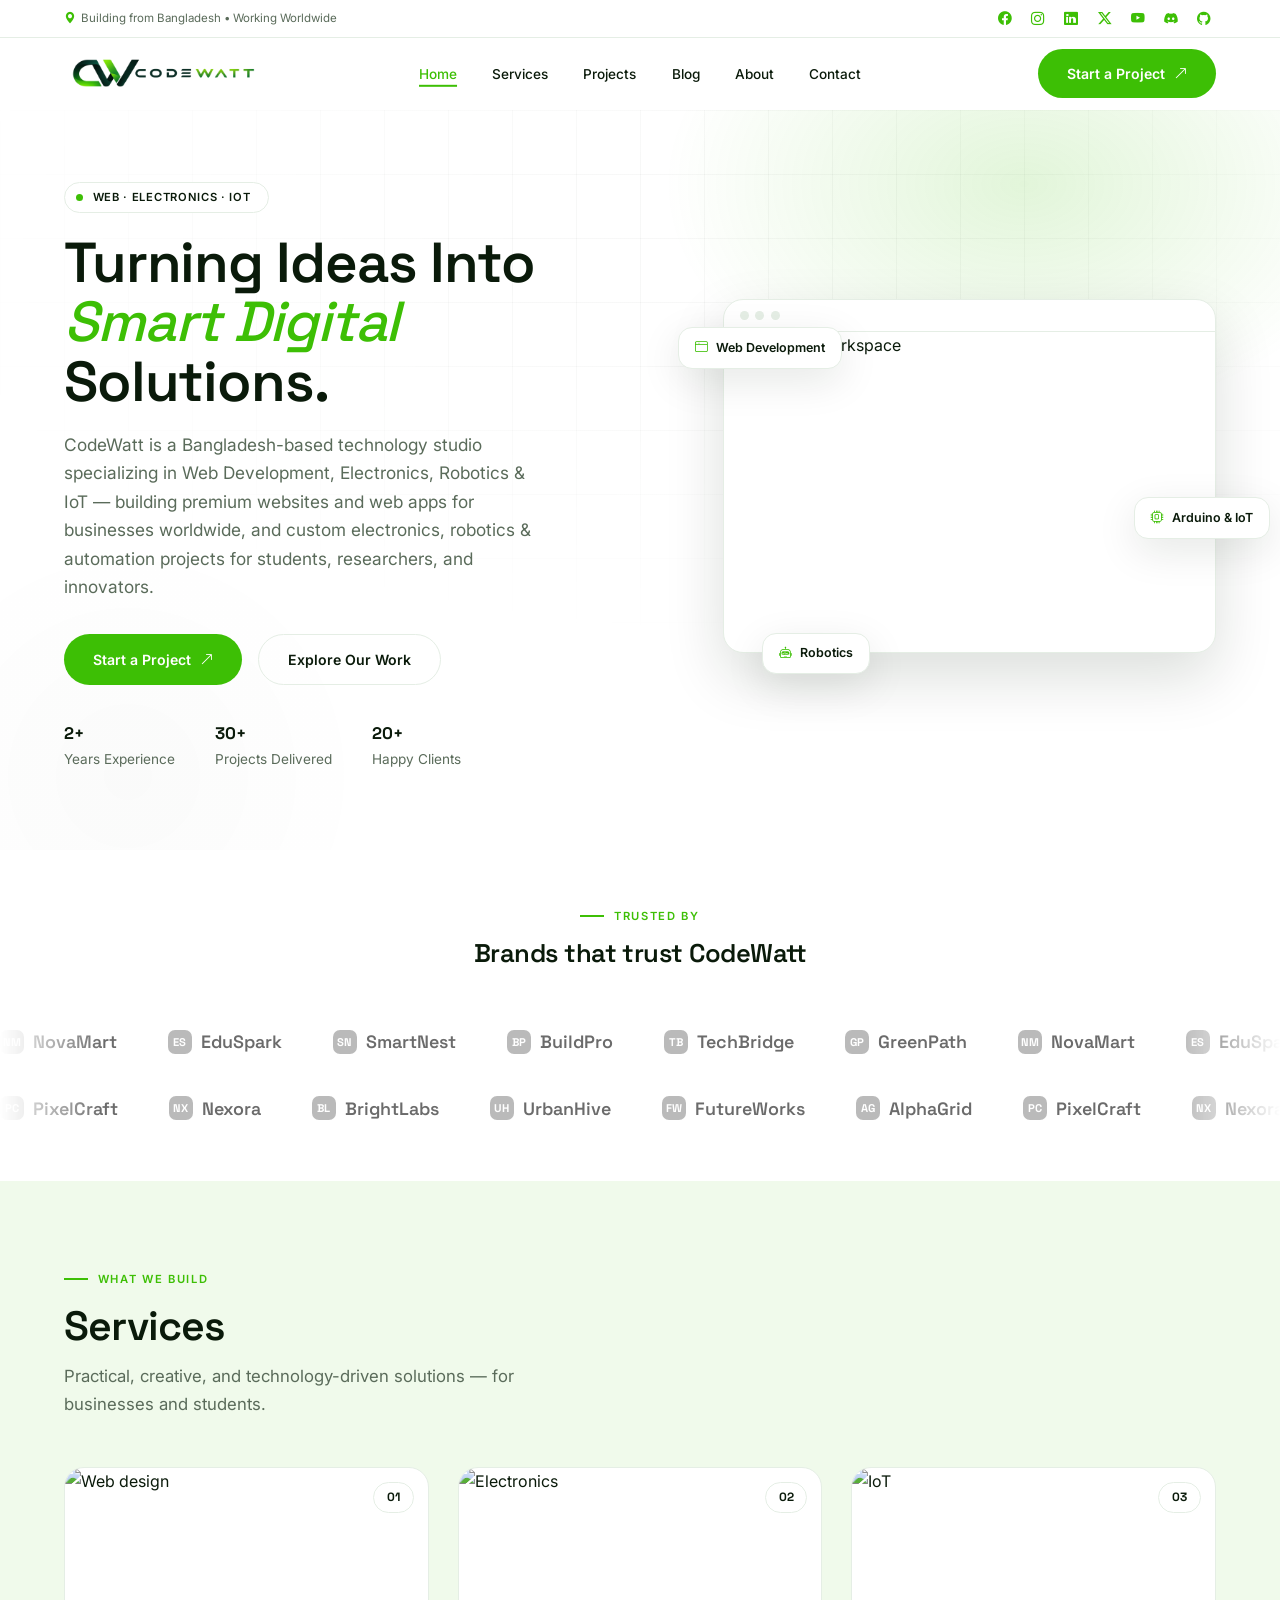
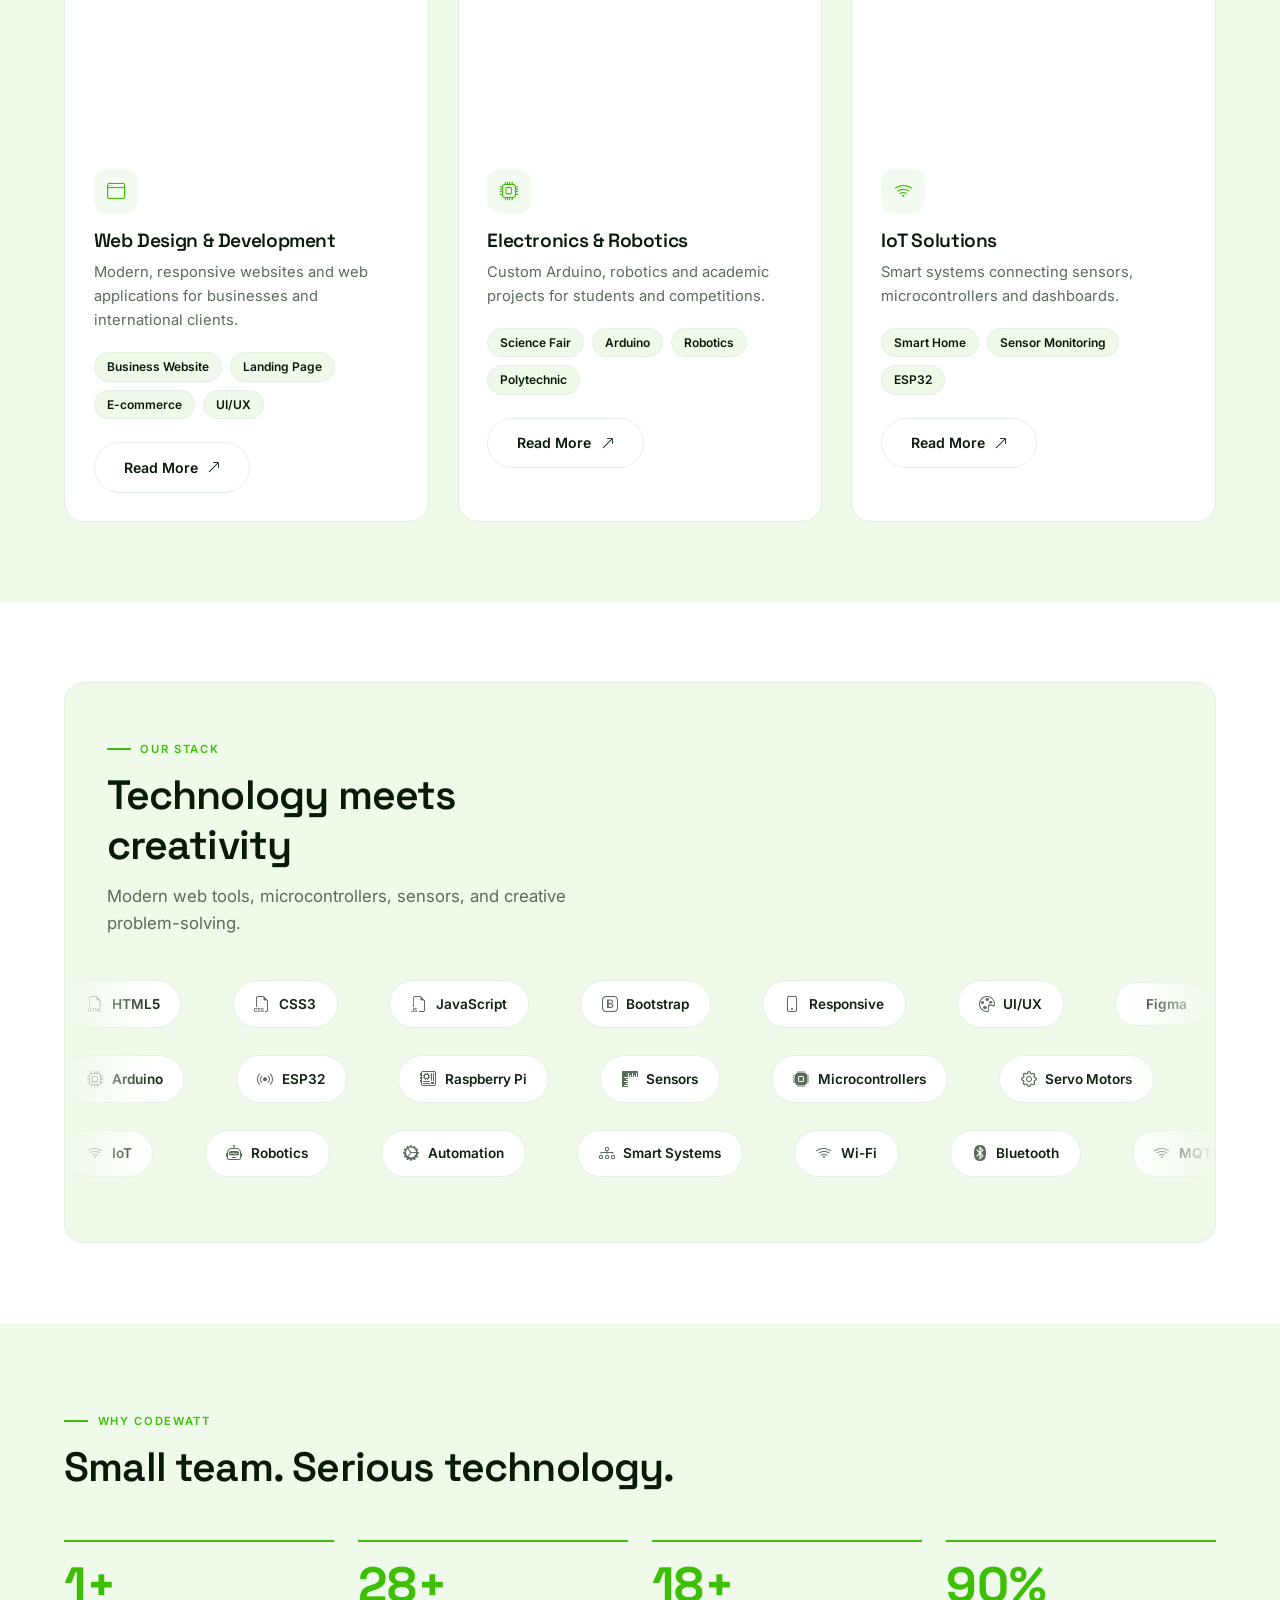
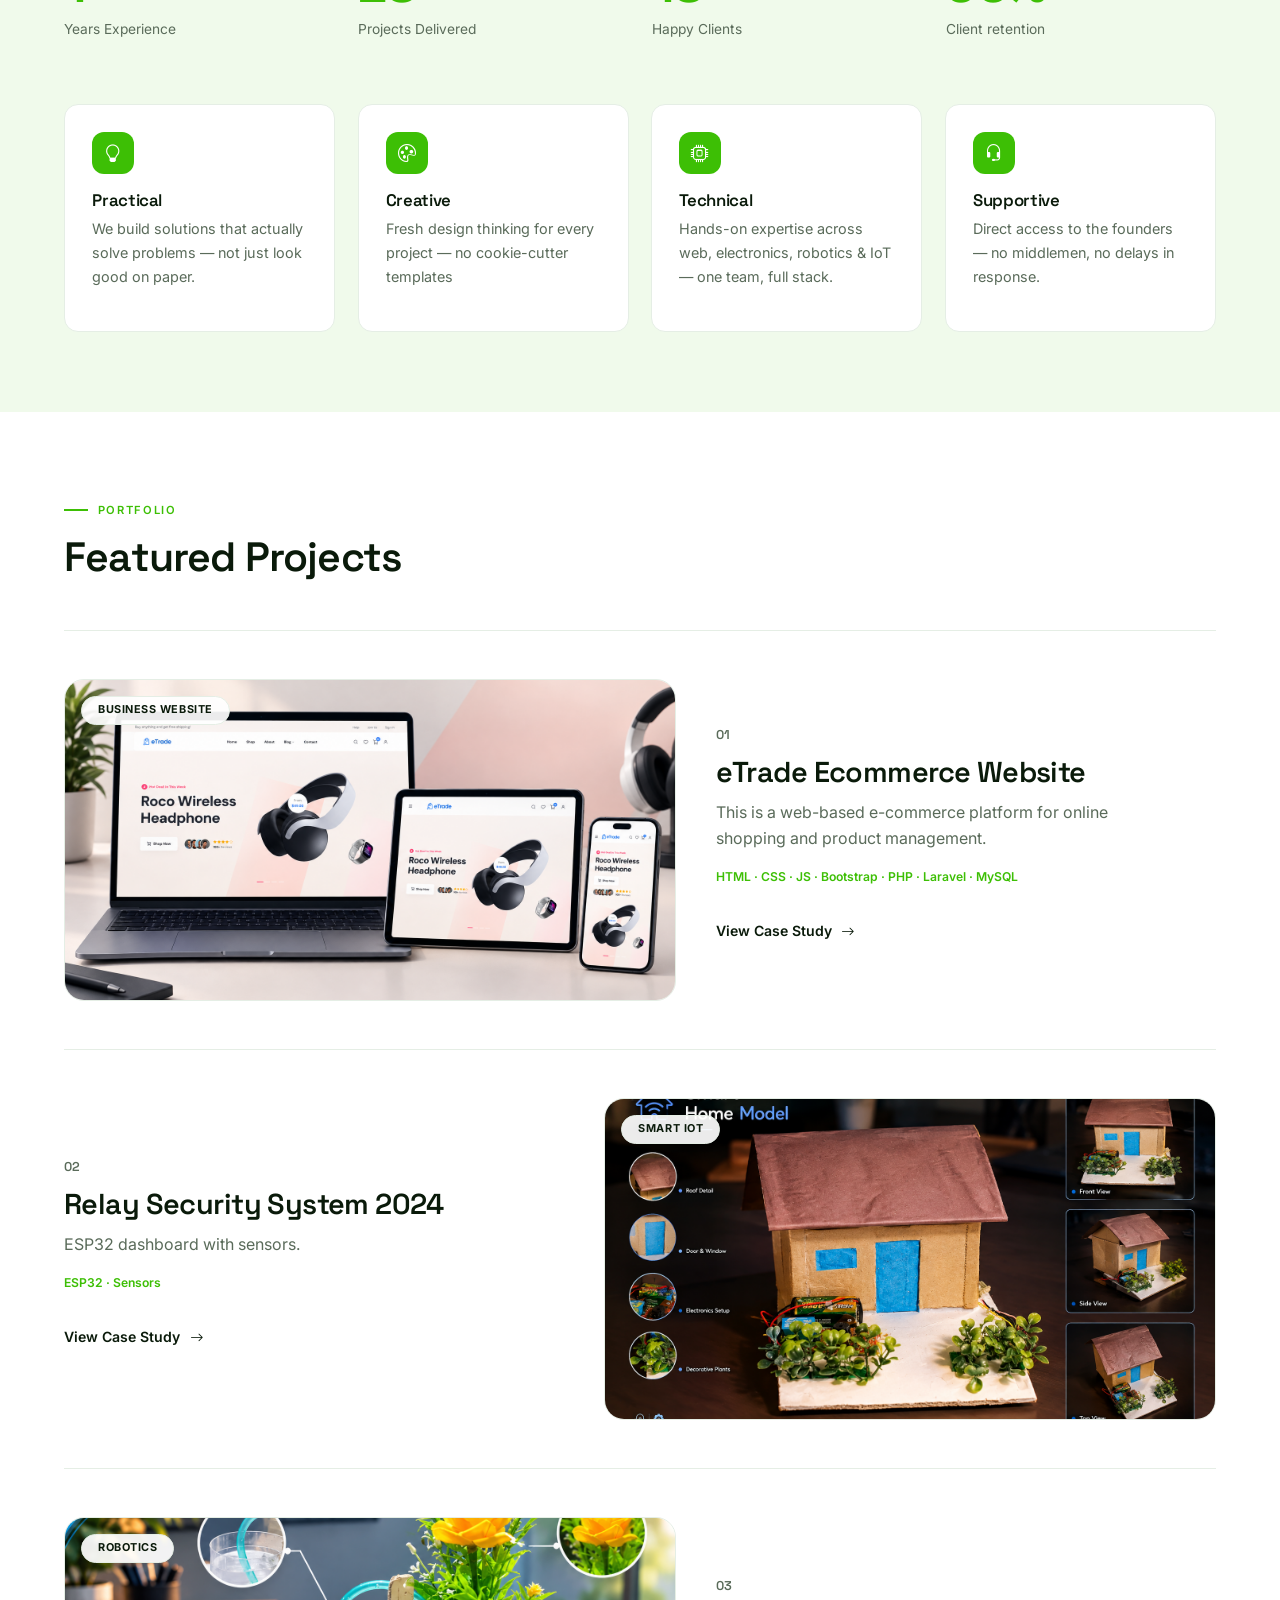
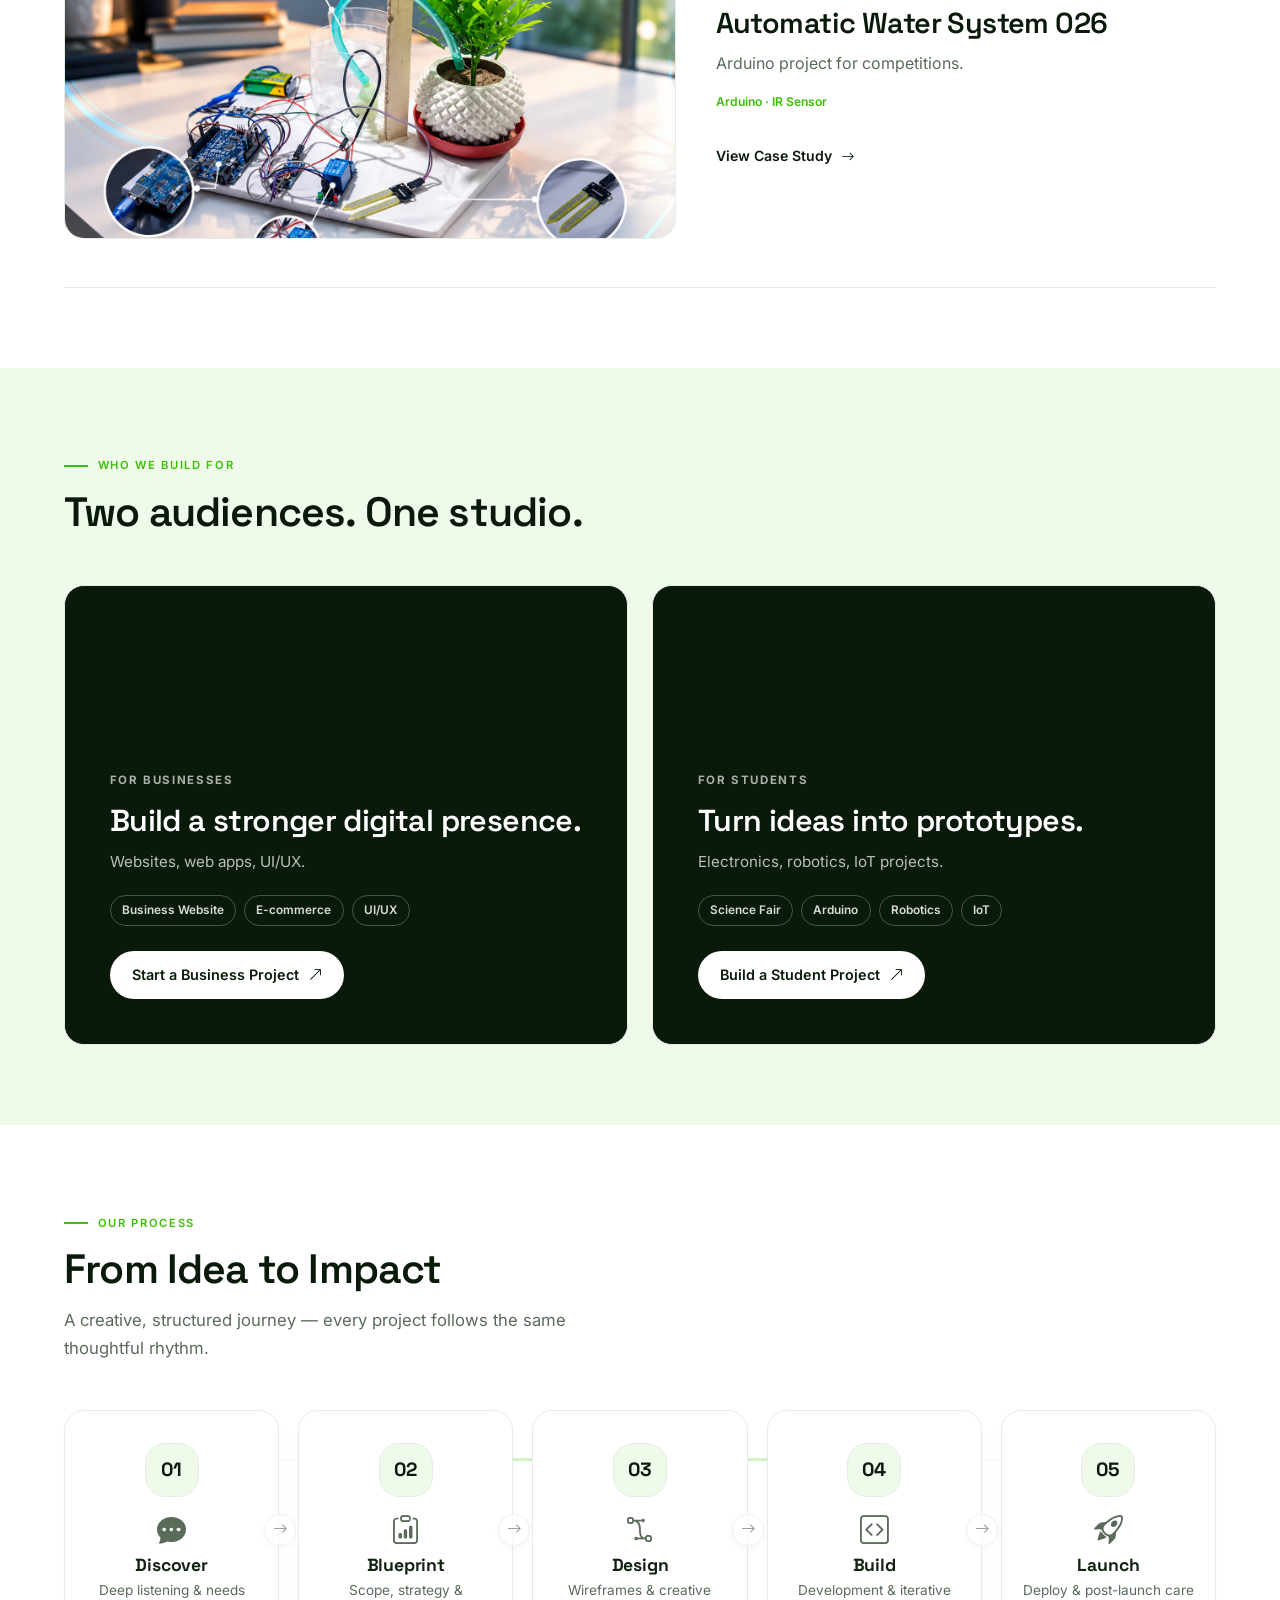
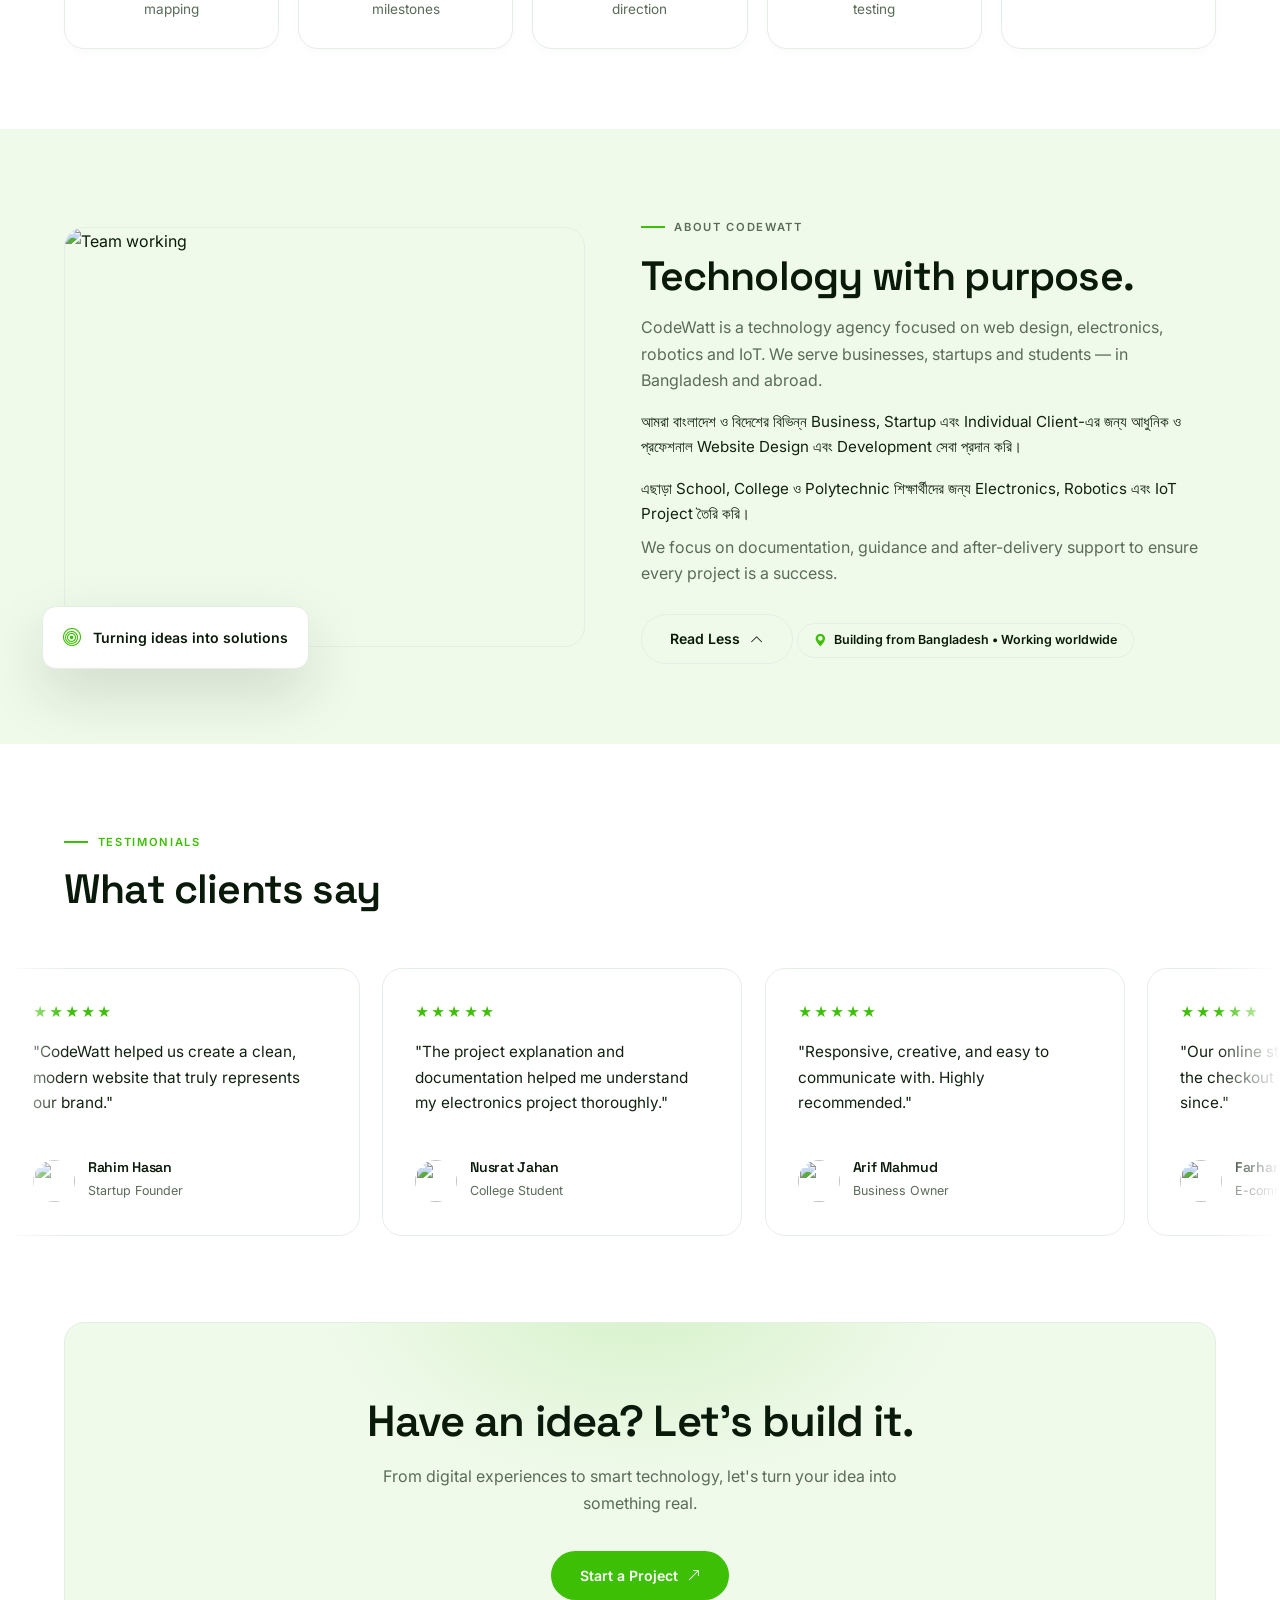
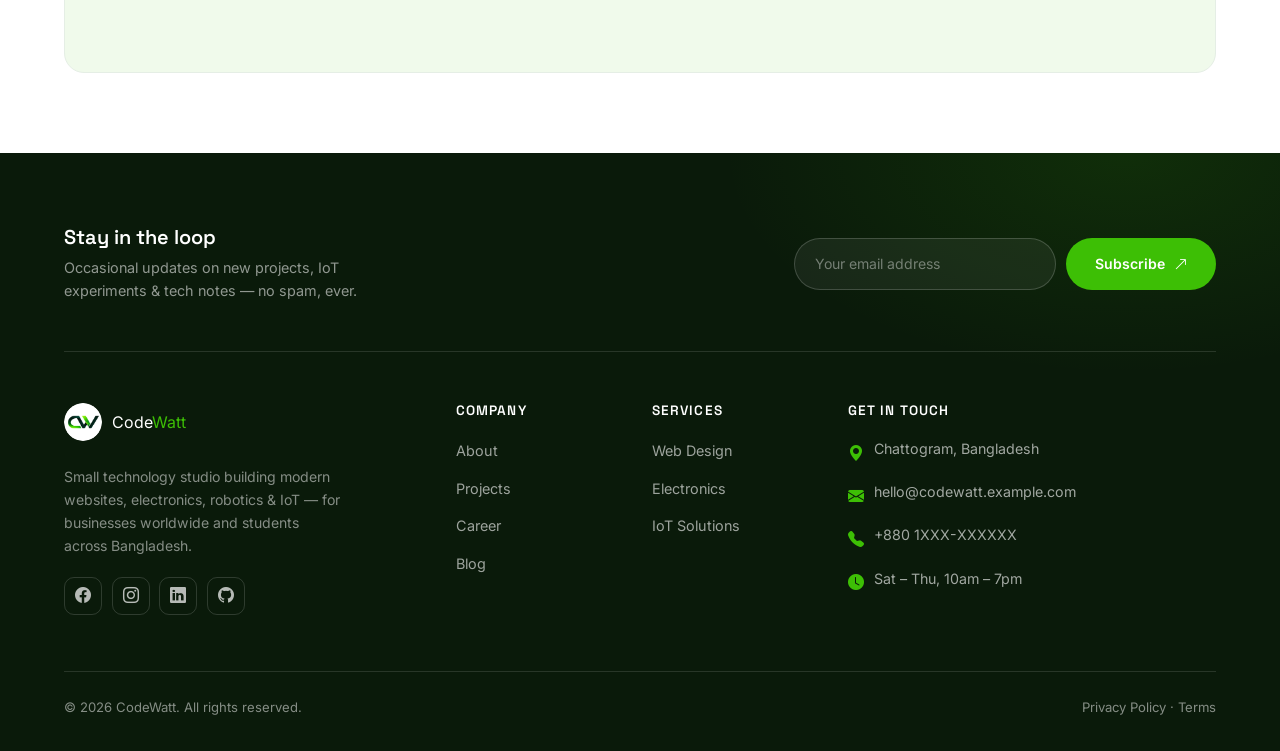
==== index.html @ 245fcefd "more updated" ====
<!DOCTYPE html>
<html lang="en">
<head>
  <meta charset="UTF-8" />
  <meta name="viewport" content="width=device-width, initial-scale=1.0" />
  <title>CodeWatt — Web Design, Electronics & IoT Solutions</title>
  <link rel="icon" href="./assets/img/icon.png" type="image/png">
  <meta name="description" content="CodeWatt delivers premium websites, custom software, IoT, robotics & automation solutions for businesses, startups and students in Bangladesh. Get started today!" />
  <meta name="theme-color" content="#0A1A0A" />
  <link rel="canonical" href="https://codewatt.tech/" />

  <!-- Open Graph -->
  <meta property="og:type" content="website" />
  <meta property="og:title" content="CodeWatt — Web Design & Development, Electronics & IoT Solutions" />
  <meta property="og:description" content="CodeWatt delivers premium websites, custom software, IoT, robotics & automation solutions for businesses, startups and students in Bangladesh. Get started today!" />
  <meta property="og:image" content="./assets/img/shear-logo.png" />

  <!-- Fonts -->
  <link rel="preconnect" href="https://fonts.googleapis.com" />
  <link rel="preconnect" href="https://fonts.gstatic.com" crossorigin />
  <link href="https://fonts.googleapis.com/css2?family=Space+Grotesk:wght@500;600;700&family=Inter:opsz,wght@14..32,400;14..32,500;14..32,600;14..32,700;14..32,800&family=JetBrains+Mono:wght@400;500&display=swap" rel="stylesheet" />

  <!-- Bootstrap grid utilities + Icons -->
  <link href="./assets/css/bootstrap.min.css" rel="stylesheet" />
  <link rel="stylesheet" href="https://cdn.jsdelivr.net/npm/bootstrap-icons@1.11.3/font/bootstrap-icons.min.css" />

  <link rel="stylesheet" href="./assets/css/style.css" />
</head>
<body>

  <!-- ============================================================
       TOPBAR
       ============================================================ -->
  <div class="topbar">
    <div class="topbar-inner">
      <span><i class="bi bi-geo-alt-fill"></i>Building from Bangladesh • Working Worldwide</span>
      <div class="topbar-social">
        <a href="https://www.facebook.com/codewattofficial/" aria-label="Facebook"><i class="bi bi-facebook"></i></a>
        <a href="https://www.instagram.com/codewattofficial/" aria-label="Instagram"><i class="bi bi-instagram"></i></a>
        <a href="#" aria-label="LinkedIn"><i class="bi bi-linkedin"></i></a>
        <a href="https://x.com/codewatofficial" aria-label="X"><i class="bi bi-twitter-x"></i></a>
        <a href="https://www.youtube.com/@codewattofficial" aria-label="YouTube"><i class="bi bi-youtube"></i></a>
        <a href="https://discord.com/channels/1543255876477915136/1543255877581279279" aria-label="Discord"><i class="bi bi-discord"></i></a>
        <a href="https://github.com/codewattofficial" aria-label="GitHub"><i class="bi bi-github"></i></a>
      </div>
    </div>
  </div>

  <!-- ============================================================
       NAVIGATION
       ============================================================ -->
  <nav class="cw-nav" id="navbar">
    <div class="cw-nav-inner">
      <a href="index.html" class="logo"><img src="./assets/img/header-logo.png" alt="CodeWatt" class="logo-img"></a>
      <ul class="nav-links">
        <li><a href="index.html" class="active">Home</a></li>
        <li><a href="services.html">Services</a></li>
        <li><a href="projects.html">Projects</a></li>
        <li><a href="blog.html">Blog</a></li>
        <li><a href="about.html">About</a></li>
        <li><a href="contact.html">Contact</a></li>
      </ul>
      <div class="nav-right">
        <a href="contact.html" class="btn-cw btn-primary-cw d-none d-md-inline-flex">Start a Project <i class="bi bi-arrow-up-right"></i></a>
        <button class="burger" id="burgerBtn" aria-label="Open menu" aria-expanded="false"><span></span><span></span><span></span></button>
      </div>
    </div>
    <div class="mobile-panel" id="mobilePanel">
      <ul>
        <li><a href="index.html">Home</a></li>
        <li><a href="services.html">Services</a></li>
        <li><a href="projects.html">Projects</a></li>
        <li><a href="blog.html">Blog</a></li>
        <li><a href="about.html">About</a></li>
        <li><a href="contact.html">Contact</a></li>
        <li><a href="contact.html" class="btn-cw btn-primary-cw" style="width:100%;justify-content:center;">Start a Project</a></li>
      </ul>
    </div>
  </nav>

  <!-- ============================================================
       MAIN CONTENT
       ============================================================ -->
  <main>

    <!-- ========== HERO ========== -->
    <section class="hero" id="hero">
      <div class="hero-grid-bg" aria-hidden="true"></div>
      <div class="container-cw">
        <div class="hero-grid">
          <div>
            <span class="hero-badge"><span class="dot"></span> Web · Electronics · IoT</span>
            <h1 class="hero-title">Turning Ideas Into<br><span class="accent-italic">Smart Digital</span> Solutions.</h1>
            <p class="hero-desc">CodeWatt is a Bangladesh-based technology studio specializing in Web Development, Electronics, Robotics & IoT — building premium websites and web apps for businesses worldwide, and custom electronics, robotics & automation projects for students, researchers, and innovators.</p>
            <div class="hero-actions">
              <a href="contact.html" class="btn-cw btn-primary-cw">Start a Project <i class="bi bi-arrow-up-right"></i></a>
              <a href="#projects" class="btn-cw btn-outline-cw">Explore Our Work</a>
            </div>
            <div class="hero-trust">
              <div><strong>2+</strong>Years Experience</div>
              <div><strong>30+</strong>Projects Delivered</div>
              <div><strong>20+</strong>Happy Clients</div>
            </div>
          </div>
          <div class="hero-visual">
            <div class="hero-frame">
              <div class="hero-frame-bar"><span></span><span></span><span></span></div>
              <img src="https://images.unsplash.com/photo-1517134191118-9d595e4c8c2b?auto=format&fit=crop&w=1200&q=80" alt="CodeWatt workspace" loading="lazy" />
            </div>
            <div class="float-chip chip-1"><i class="bi bi-window"></i> Web Development</div>
            <div class="float-chip chip-2"><i class="bi bi-cpu"></i> Arduino & IoT</div>
            <div class="float-chip chip-3"><i class="bi bi-robot"></i> Robotics</div>
          </div>
        </div>
      </div>
    </section>

    <!-- ========== TRUSTED BY ========== -->
    <section class="section-tight" aria-label="Trusted by">
      <div class="container-cw">
        <div class="marquee-head text-center mb-5">
          <p class="eyebrow justify-content-center">Trusted by</p>
          <h2 class="section-heading" style="font-size:1.6rem;">Brands that trust CodeWatt</h2>
          <!-- <p class="section-sub mx-auto" style="margin:0 auto;">Demo brand marks — movement of the train, professional.</p> -->
        </div>
      </div>
      <div class="marquee-wrap">
        <div class="marquee-track">
          <span class="brand-logo"><span class="mark">NM</span><span class="name">NovaMart</span></span>
          <span class="brand-logo"><span class="mark">ES</span><span class="name">EduSpark</span></span>
          <span class="brand-logo"><span class="mark">SN</span><span class="name">SmartNest</span></span>
          <span class="brand-logo"><span class="mark">BP</span><span class="name">BuildPro</span></span>
          <span class="brand-logo"><span class="mark">TB</span><span class="name">TechBridge</span></span>
          <span class="brand-logo"><span class="mark">GP</span><span class="name">GreenPath</span></span>
          <span class="brand-logo" aria-hidden="true"><span class="mark">NM</span><span class="name">NovaMart</span></span>
          <span class="brand-logo" aria-hidden="true"><span class="mark">ES</span><span class="name">EduSpark</span></span>
          <span class="brand-logo" aria-hidden="true"><span class="mark">SN</span><span class="name">SmartNest</span></span>
          <span class="brand-logo" aria-hidden="true"><span class="mark">BP</span><span class="name">BuildPro</span></span>
          <span class="brand-logo" aria-hidden="true"><span class="mark">TB</span><span class="name">TechBridge</span></span>
          <span class="brand-logo" aria-hidden="true"><span class="mark">GP</span><span class="name">GreenPath</span></span>
        </div>
      </div>
      <div class="marquee-wrap mt-3">
        <div class="marquee-track reverse">
          <span class="brand-logo"><span class="mark">PC</span><span class="name">PixelCraft</span></span>
          <span class="brand-logo"><span class="mark">NX</span><span class="name">Nexora</span></span>
          <span class="brand-logo"><span class="mark">BL</span><span class="name">BrightLabs</span></span>
          <span class="brand-logo"><span class="mark">UH</span><span class="name">UrbanHive</span></span>
          <span class="brand-logo"><span class="mark">FW</span><span class="name">FutureWorks</span></span>
          <span class="brand-logo"><span class="mark">AG</span><span class="name">AlphaGrid</span></span>
          <span class="brand-logo" aria-hidden="true"><span class="mark">PC</span><span class="name">PixelCraft</span></span>
          <span class="brand-logo" aria-hidden="true"><span class="mark">NX</span><span class="name">Nexora</span></span>
          <span class="brand-logo" aria-hidden="true"><span class="mark">BL</span><span class="name">BrightLabs</span></span>
          <span class="brand-logo" aria-hidden="true"><span class="mark">UH</span><span class="name">UrbanHive</span></span>
          <span class="brand-logo" aria-hidden="true"><span class="mark">FW</span><span class="name">FutureWorks</span></span>
          <span class="brand-logo" aria-hidden="true"><span class="mark">AG</span><span class="name">AlphaGrid</span></span>
        </div>
      </div>
      <!-- <p class="demo-note text-center text-muted small mt-4">Demo brand marks for illustration — not actual clients.</p> -->
    </section>

    <!-- ========== SERVICES ========== -->
    <section class="section section-alt" id="services">
      <div class="container-cw">
        <div class="section-head reveal">
          <p class="eyebrow">What we build</p>
          <h2 class="section-heading">Services</h2>
          <p class="section-sub">Practical, creative, and technology-driven solutions — for businesses and students.</p>
        </div>
        <div class="services-grid">
          <div class="service-card reveal">
            <div class="service-card-image">
              <img src="https://images.unsplash.com/photo-1467232004584-a241de8bcf5d?auto=format&fit=crop&w=800&q=80" alt="Web design">
              <span class="service-card-num">01</span>
            </div>
            <div class="service-card-body">
              <div class="service-icon"><i class="bi bi-window"></i></div>
              <h3>Web Design & Development</h3>
              <p>Modern, responsive websites and web applications for businesses and international clients.</p>
              <div class="service-caps"><span>Business Website</span><span>Landing Page</span><span>E-commerce</span><span>UI/UX</span></div>
              <a href="services.html#web-services-details" class="btn-cw btn-outline-cw service-readmore">Read More <i class="bi bi-arrow-up-right"></i></a>
            </div>
          </div>
          <div class="service-card reveal reveal-delay-1">
            <div class="service-card-image">
              <img src="https://images.unsplash.com/photo-1553406830-ef2513450d76?auto=format&fit=crop&w=800&q=80" alt="Electronics">
              <span class="service-card-num">02</span>
            </div>
            <div class="service-card-body">
              <div class="service-icon"><i class="bi bi-cpu"></i></div>
              <h3>Electronics & Robotics</h3>
              <p>Custom Arduino, robotics and academic projects for students and competitions.</p>
              <div class="service-caps"><span>Science Fair</span><span>Arduino</span><span>Robotics</span><span>Polytechnic</span></div>
              <a href="services.html#elec-services-details" class="btn-cw btn-outline-cw service-readmore">Read More <i class="bi bi-arrow-up-right"></i></a>
            </div>
          </div>
          <div class="service-card reveal reveal-delay-2">
            <div class="service-card-image">
              <img src="https://images.unsplash.com/photo-1558002038-1055907df827?auto=format&fit=crop&w=800&q=80" alt="IoT">
              <span class="service-card-num">03</span>
            </div>
            <div class="service-card-body">
              <div class="service-icon"><i class="bi bi-wifi"></i></div>
              <h3>IoT Solutions</h3>
              <p>Smart systems connecting sensors, microcontrollers and dashboards.</p>
              <div class="service-caps"><span>Smart Home</span><span>Sensor Monitoring</span><span>ESP32</span></div>
              <a href="services.html#iot-services-details" class="btn-cw btn-outline-cw service-readmore">Read More <i class="bi bi-arrow-up-right"></i></a>
            </div>
          </div>
        </div>
      </div>
    </section>

    <!-- ========== OUR STACK ========== -->
    <section class="section" id="stack">
      <div class="container-cw">
        <div class="stack-panel reveal">
          <div class="section-head">
            <p class="eyebrow">Our Stack</p>
            <h2 class="section-heading">Technology meets creativity</h2>
            <p class="section-sub">Modern web tools, microcontrollers, sensors, and creative problem-solving.</p>
          </div>
          <div class="marquee-wrap stack-row">
            <div class="marquee-track" style="animation-duration:55s;">
              <span class="tech-chip"><i class="bi bi-filetype-html"></i> HTML5</span>
              <span class="tech-chip"><i class="bi bi-filetype-css"></i> CSS3</span>
              <span class="tech-chip"><i class="bi bi-filetype-js"></i> JavaScript</span>
              <span class="tech-chip"><i class="bi bi-bootstrap"></i> Bootstrap</span>
              <span class="tech-chip"><i class="bi bi-phone"></i> Responsive</span>
              <span class="tech-chip"><i class="bi bi-palette"></i> UI/UX</span>
              <span class="tech-chip"><i class="bi bi-figma"></i> Figma</span>
              <span class="tech-chip"><i class="bi bi-filetype-php"></i> PHP</span>
              <span class="tech-chip"><i class="bi bi bi-code-slash"></i> C</span>
              <span class="tech-chip"><i class="bi bi-file-earmark-code"></i> C++</span>
              <span class="tech-chip"><i class="bi bi-filetype-php"></i> Laravel</span>
              <span class="tech-chip"><i class="bi bi-database"></i> MySQL</span>
              <span class="tech-chip"><i class="bi bi-code-square"></i> Git</span>
              <span class="tech-chip"><i class="bi bi-github"></i> GitHub</span>
              <span class="tech-chip"><i class="bi bi-code-slash"></i> VS Code</span>
              <span class="tech-chip"><i class="bi bi-wordpress"></i> WordPress</span>
              <span class="tech-chip"><i class="bi bi-layout-three-columns"></i> Elementor</span>
              <span class="tech-chip"><i class="bi bi-cart"></i> WooCommerce</span>
              <span class="tech-chip"><i class="bi bi-search"></i> SEO</span>
              <span class="tech-chip"><i class="bi bi-graph-up"></i> Analytics</span>
              <span class="tech-chip"><i class="bi bi-bar-chart"></i> Performance</span>
              <span class="tech-chip"><i class="bi bi-server"></i> XAMPP</span>
              <span class="tech-chip"><i class="bi bi-server"></i> Laragon</span>
              <span class="tech-chip"><i class="bi bi-cloud"></i> cPanel</span>
              <span class="tech-chip"><i class="bi bi-hdd-stack"></i> Hosting</span>
              <span class="tech-chip"><i class="bi bi-globe"></i> Domain</span>
              <span class="tech-chip"><i class="bi bi-shield-check"></i> Security</span>
              <span class="tech-chip" aria-hidden="true"><i class="bi bi-filetype-html"></i> HTML5</span>
              <span class="tech-chip" aria-hidden="true"><i class="bi bi-filetype-css"></i> CSS3</span>
              <span class="tech-chip" aria-hidden="true"><i class="bi bi-filetype-js"></i> JavaScript</span>
              <span class="tech-chip" aria-hidden="true"><i class="bi bi-bootstrap"></i> Bootstrap</span>
              <span class="tech-chip" aria-hidden="true"><i class="bi bi-phone"></i> Responsive</span>
              <span class="tech-chip" aria-hidden="true"><i class="bi bi-palette"></i> UI/UX</span>
              <span class="tech-chip" aria-hidden="true"><i class="bi bi-figma"></i> Figma</span>
              <span class="tech-chip" aria-hidden="true"><i class="bi bi-filetype-php"></i> PHP</span>
              <span class="tech-chip" aria-hidden="true"><i class="bi bi bi-code-slash"></i> C</span>
              <span class="tech-chip" aria-hidden="true"><i class="bi bi-file-earmark-code"></i> C++</span>
              <span class="tech-chip" aria-hidden="true"><i class="bi bi-filetype-php"></i> Laravel</span>
              <span class="tech-chip" aria-hidden="true"><i class="bi bi-database"></i> MySQL</span>
              <span class="tech-chip" aria-hidden="true"><i class="bi bi-code-square"></i> Git</span>
              <span class="tech-chip" aria-hidden="true"><i class="bi bi-github"></i> GitHub</span>
              <span class="tech-chip" aria-hidden="true"><i class="bi bi-code-slash"></i> VS Code</span>
              <span class="tech-chip" aria-hidden="true"><i class="bi bi-wordpress"></i> WordPress</span>
              <span class="tech-chip" aria-hidden="true"><i class="bi bi-layout-three-columns"></i> Elementor</span>
              <span class="tech-chip" aria-hidden="true"><i class="bi bi-cart"></i> WooCommerce</span>
              <span class="tech-chip" aria-hidden="true"><i class="bi bi-search"></i> SEO</span>
              <span class="tech-chip" aria-hidden="true"><i class="bi bi-graph-up"></i> Analytics</span>
              <span class="tech-chip" aria-hidden="true"><i class="bi bi-bar-chart"></i> Performance</span>
              <span class="tech-chip" aria-hidden="true"><i class="bi bi-server"></i> XAMPP</span>
              <span class="tech-chip" aria-hidden="true"><i class="bi bi-server"></i> Laragon</span>
              <span class="tech-chip" aria-hidden="true"><i class="bi bi-cloud"></i> cPanel</span>
              <span class="tech-chip" aria-hidden="true"><i class="bi bi-hdd-stack"></i> Hosting</span>
              <span class="tech-chip" aria-hidden="true"><i class="bi bi-globe"></i> Domain</span>
              <span class="tech-chip" aria-hidden="true"><i class="bi bi-shield-check"></i> Security</span>
            </div>
          </div>
          <div class="marquee-wrap stack-row">
            <div class="marquee-track reverse" style="animation-duration:45s;">
              <span class="tech-chip"><i class="bi bi-cpu"></i> Arduino</span>
              <span class="tech-chip"><i class="bi bi-broadcast"></i> ESP32</span>
              <span class="tech-chip"><i class="bi bi-motherboard"></i> Raspberry Pi</span>
              <span class="tech-chip"><i class="bi bi-rulers"></i> Sensors</span>
              <span class="tech-chip"><i class="bi bi-cpu-fill"></i> Microcontrollers</span>
              <span class="tech-chip"><i class="bi bi-gear"></i> Servo Motors</span>
              <span class="tech-chip"><i class="bi bi-gear-fill"></i> Stepper Motors</span>
              <span class="tech-chip"><i class="bi bi-lightning"></i> Relay Modules</span>
              <span class="tech-chip"><i class="bi bi-droplet"></i> Soil Moisture</span>
              <span class="tech-chip"><i class="bi bi-wifi"></i> IoT</span>
              <span class="tech-chip"><i class="bi bi-rulers"></i> Ultrasonic</span>
              <span class="tech-chip"><i class="bi bi-display"></i> LCD Displays</span>
              <span class="tech-chip"><i class="bi bi-display"></i> OLED Modules</span>
              <span class="tech-chip" aria-hidden="true"><i class="bi bi-cpu"></i> Arduino</span>
              <span class="tech-chip" aria-hidden="true"><i class="bi bi-broadcast"></i> ESP32</span>
              <span class="tech-chip" aria-hidden="true"><i class="bi bi-motherboard"></i> Raspberry Pi</span>
              <span class="tech-chip" aria-hidden="true"><i class="bi bi-rulers"></i> Sensors</span>
              <span class="tech-chip" aria-hidden="true"><i class="bi bi-cpu-fill"></i> Microcontrollers</span>
              <span class="tech-chip" aria-hidden="true"><i class="bi bi-gear"></i> Servo Motors</span>
              <span class="tech-chip" aria-hidden="true"><i class="bi bi-gear-fill"></i> Stepper Motors</span>
              <span class="tech-chip" aria-hidden="true"><i class="bi bi-lightning"></i> Relay Modules</span>
              <span class="tech-chip" aria-hidden="true"><i class="bi bi-droplet"></i> Soil Moisture</span>
              <span class="tech-chip" aria-hidden="true"><i class="bi bi-wifi"></i> IoT</span>
              <span class="tech-chip" aria-hidden="true"><i class="bi bi-rulers"></i> Ultrasonic</span>
              <span class="tech-chip" aria-hidden="true"><i class="bi bi-display"></i> LCD Displays</span>
              <span class="tech-chip" aria-hidden="true"><i class="bi bi-display"></i> OLED Modules</span>

            </div>
          </div>
          <div class="marquee-wrap stack-row">
            <div class="marquee-track" style="animation-duration:35s;">
              <span class="tech-chip"><i class="bi bi-wifi"></i> IoT</span>
              <span class="tech-chip"><i class="bi bi-robot"></i> Robotics</span>
              <span class="tech-chip"><i class="bi bi-gear-wide-connected"></i> Automation</span>
              <span class="tech-chip"><i class="bi bi-diagram-3"></i> Smart Systems</span>
              <span class="tech-chip"><i class="bi bi-wifi"></i> Wi-Fi</span>
              <span class="tech-chip"><i class="bi bi-bluetooth"></i> Bluetooth</span>
              <span class="tech-chip"><i class="bi bi-wifi"></i> MQTT</span>
              <span class="tech-chip"><i class="bi bi-link"></i> HTTP REST APIs</span>
              <span class="tech-chip"><i class="bi bi-arrow-left-right"></i> UART</span>
              <span class="tech-chip"><i class="bi bi-diagram-2"></i> SPI</span>
              <span class="tech-chip"><i class="bi bi-diagram-2"></i> I2C</span>

              <span class="tech-chip" aria-hidden="true"><i class="bi bi-wifi"></i> IoT</span>
              <span class="tech-chip" aria-hidden="true"><i class="bi bi-robot"></i> Robotics</span>
              <span class="tech-chip" aria-hidden="true"><i class="bi bi-gear-wide-connected"></i> Automation</span>
              <span class="tech-chip" aria-hidden="true"><i class="bi bi-diagram-3"></i> Smart Systems</span>
              <span class="tech-chip" aria-hidden="true"><i class="bi bi-wifi"></i> Wi-Fi</span>
              <span class="tech-chip" aria-hidden="true"><i class="bi bi-bluetooth"></i> Bluetooth</span>
              <span class="tech-chip" aria-hidden="true"><i class="bi bi-wifi"></i> MQTT</span>
              <span class="tech-chip" aria-hidden="true"><i class="bi bi-link"></i> HTTP REST APIs</span>
              <span class="tech-chip" aria-hidden="true"><i class="bi bi-arrow-left-right"></i> UART</span>
              <span class="tech-chip" aria-hidden="true"><i class="bi bi-diagram-2"></i> SPI</span>
              <span class="tech-chip" aria-hidden="true"><i class="bi bi-diagram-2"></i> I2C</span>

            </div>
          </div>
        </div>
      </div>
    </section>

    <!-- ========== WHY CODEWATT ========== -->
    <section class="section section-alt" id="why">
      <div class="container-cw">
        <div class="section-head reveal"><p class="eyebrow">Why CodeWatt</p><h2 class="section-heading">Small team. Serious technology.</h2></div>
        <div class="stat-row reveal">
          <div class="stat-box"><div class="stat-num"><span class="counter" data-target="2" data-suffix="+">0</span></div><div class="stat-label">Years Experience</div></div>
          <div class="stat-box"><div class="stat-num"><span class="counter" data-target="30" data-suffix="+">0</span></div><div class="stat-label">Projects Delivered</div></div>
          <div class="stat-box"><div class="stat-num"><span class="counter" data-target="20" data-suffix="+">0</span></div><div class="stat-label">Happy Clients</div></div>
          <div class="stat-box"><div class="stat-num"><span class="counter" data-target="100" data-suffix="%">0</span></div><div class="stat-label">Client retention</div></div>
        </div>
        <div class="benefit-grid">
          <div class="benefit-card reveal"><div class="benefit-icon"><i class="bi bi-lightbulb"></i></div><h3>Practical</h3><p>We build solutions that actually solve problems — not just look good on paper.</p></div>
          <div class="benefit-card reveal reveal-delay-1"><div class="benefit-icon"><i class="bi bi-palette"></i></div><h3>Creative</h3><p>Fresh design thinking for every project — no cookie-cutter templates</p></div>
          <div class="benefit-card reveal reveal-delay-2"><div class="benefit-icon"><i class="bi bi-cpu"></i></div><h3>Technical</h3><p>Hands-on expertise across web, electronics, robotics & IoT — one team, full stack.</p></div>
          <div class="benefit-card reveal reveal-delay-3"><div class="benefit-icon"><i class="bi bi-headset"></i></div><h3>Supportive</h3><p>Direct access to the founders — no middlemen, no delays in response.</p></div>
        </div>
      </div>
    </section>

    <!-- ========== PORTFOLIO ========== -->
    <section class="section" id="projects">
      <div class="container-cw">
        <div class="section-head reveal"><p class="eyebrow">Portfolio</p><h2 class="section-heading">Featured Projects</h2></div>
        <div class="portfolio-feature reveal">
          <div class="pf-visual"><span class="pf-cat">Business Website</span><img src="./assets/img/etrade-ecommerce-site.png" alt="NovaMart"></div>
          <div class="pf-text"><div class="pf-num">01</div><h3>eTrade Ecommerce Website</h3><p>This is a web-based e-commerce platform for online shopping and product management.</p><span class="pf-tech">HTML · CSS · JS · Bootstrap · PHP · Laravel · MySQL  </span><a href="projects.html" class="btn-cw btn-ghost-cw">View Case Study <i class="bi bi-arrow-right"></i></a></div>
        </div>
        <div class="portfolio-feature reverse reveal">
          <div class="pf-visual"><span class="pf-cat">Smart IoT</span><img src="./assets/img/relay-security-system-2024.png" alt="Smart home"></div>
          <div class="pf-text"><div class="pf-num">02</div><h3>Relay Security System 2024</h3><p>ESP32 dashboard with sensors.</p><span class="pf-tech">ESP32 · Sensors</span><a href="projects.html" class="btn-cw btn-ghost-cw">View Case Study <i class="bi bi-arrow-right"></i></a></div>
        </div>
        <div class="portfolio-feature reveal">
          <div class="pf-visual"><span class="pf-cat">Robotics</span><img src="./assets/img/automatic-water-system-2026.png" alt="Robot"></div>
          <div class="pf-text"><div class="pf-num">03</div><h3>Automatic Water System 026</h3><p>Arduino project for competitions.</p><span class="pf-tech">Arduino · IR Sensor</span><a href="projects.html" class="btn-cw btn-ghost-cw">View Case Study <i class="bi bi-arrow-right"></i></a></div>
        </div>
      </div>
    </section>

    <!-- ========== AUDIENCE ========== -->
    <section class="section section-alt" id="audience">
      <div class="container-cw">
        <div class="section-head reveal"><p class="eyebrow">Who We Build For</p><h2 class="section-heading">Two audiences. One studio.</h2></div>
        <div class="audience-split reveal" id="audienceSplit">
          <div class="audience-panel business" id="panelBusiness"><div class="ap-content"><span class="ap-tag">For Businesses</span><h3>Build a stronger digital presence.</h3><p class="ap-desc">Websites, web apps, UI/UX.</p><div class="ap-tags"><span>Business Website</span><span>E-commerce</span><span>UI/UX</span></div><a href="contact.html" class="ap-cta">Start a Business Project <i class="bi bi-arrow-up-right"></i></a></div></div>
          <div class="audience-panel students" id="panelStudents"><div class="ap-content"><span class="ap-tag">For Students</span><h3>Turn ideas into prototypes.</h3><p class="ap-desc">Electronics, robotics, IoT projects.</p><div class="ap-tags"><span>Science Fair</span><span>Arduino</span><span>Robotics</span><span>IoT</span></div><a href="contact.html" class="ap-cta">Build a Student Project <i class="bi bi-arrow-up-right"></i></a></div></div>
        </div>
      </div>
    </section>

    <!-- ========== PROCESS ========== -->
    <section class="section" id="process">
      <div class="container-cw">
        <div class="section-head reveal">
          <p class="eyebrow">Our Process</p>
          <h2 class="section-heading">From Idea to Impact</h2>
          <p class="section-sub">A creative, structured journey — every project follows the same thoughtful rhythm.</p>
        </div>
        <div class="process-wrap">
          <div class="process-grid">
            <div class="process-card reveal">
              <div class="process-card-num">01</div>
              <i class="bi bi-chat-dots-fill process-card-icon"></i>
              <h4>Discover</h4>
              <p>Deep listening &amp; needs mapping</p>
            </div>
            <div class="process-card reveal reveal-delay-1">
              <div class="process-card-num">02</div>
              <i class="bi bi-clipboard-data process-card-icon"></i>
              <h4>Blueprint</h4>
              <p>Scope, strategy &amp; milestones</p>
            </div>
            <div class="process-card reveal reveal-delay-2">
              <div class="process-card-num">03</div>
              <i class="bi bi-bezier2 process-card-icon"></i>
              <h4>Design</h4>
              <p>Wireframes &amp; creative direction</p>
            </div>
            <div class="process-card reveal reveal-delay-3">
              <div class="process-card-num">04</div>
              <i class="bi bi-code-square process-card-icon"></i>
              <h4>Build</h4>
              <p>Development &amp; iterative testing</p>
            </div>
            <div class="process-card reveal reveal-delay-4">
              <div class="process-card-num">05</div>
              <i class="bi bi-rocket-takeoff process-card-icon"></i>
              <h4>Launch</h4>
              <p>Deploy &amp; post-launch care</p>
            </div>
          </div>
        </div>
      </div>
    </section>

    <!-- ========== ABOUT ========== -->
    <section class="section section-alt" id="about">
      <div class="container-cw">
        <div class="about-grid reveal">
          <div class="about-visual position-relative">
            <img src="https://images.unsplash.com/photo-1581091226825-a6a2a5aee158?auto=format&fit=crop&w=1000&q=80" alt="Team working">
            <div class="about-float"><i class="bi bi-bullseye"></i> Turning ideas into solutions</div>
          </div>
          <div class="about-text">
            <p class="eyebrow">About CodeWatt</p>
            <h2 class="section-heading">Technology with purpose.</h2>
            <p>CodeWatt is a technology agency focused on web design, electronics, robotics and IoT. We serve businesses, startups and students — in Bangladesh and abroad.</p>
            <p class="bn" lang="bn">আমরা বাংলাদেশ ও বিদেশের বিভিন্ন Business, Startup এবং Individual Client-এর জন্য আধুনিক ও প্রফেশনাল Website Design এবং Development সেবা প্রদান করি।</p>
            <div class="about-extra">
              <p class="bn" lang="bn">এছাড়া School, College ও Polytechnic শিক্ষার্থীদের জন্য Electronics, Robotics এবং IoT Project তৈরি করি।</p>
              <p>We focus on documentation, guidance and after-delivery support to ensure every project is a success.</p>
            </div>
            <div class="btn-readmore">
              <a href="about.html" id="readMoreBtn" class="btn-cw btn-outline-cw btn-sm">Read More <i class="bi bi-chevron-right"></i></a>
            </div>
            <span class="about-tag mt-3"><i class="bi bi-geo-alt-fill"></i> Building from Bangladesh • Working worldwide</span>
          </div>
        </div>
      </div>
    </section>

    <!-- ========== TESTIMONIALS ========== -->
    <section class="section" id="testimonials">
      <div class="container-cw">
        <div class="section-head reveal"><p class="eyebrow">Testimonials</p><h2 class="section-heading">What clients say</h2></div>
      </div>
      <div class="test-marquee" id="testMarquee">
        <div class="test-track" id="testTrack">
          <div class="testimonial-card"><div class="stars">★★★★★</div><p class="testimonial-text">"CodeWatt helped us create a clean, modern website that truly represents our brand."</p><div class="profile"><img src="https://images.unsplash.com/photo-1633332755192-727a05c4013d?auto=format&fit=crop&w=100&q=80" alt=""><div><h5>Rahim Hasan</h5><span>Startup Founder</span></div></div></div>
          <div class="testimonial-card"><div class="stars">★★★★★</div><p class="testimonial-text">"The project explanation and documentation helped me understand my electronics project thoroughly."</p><div class="profile"><img src="https://images.unsplash.com/photo-1494790108377-be9c29b29330?auto=format&fit=crop&w=100&q=80" alt=""><div><h5>Nusrat Jahan</h5><span>College Student</span></div></div></div>
          <div class="testimonial-card"><div class="stars">★★★★★</div><p class="testimonial-text">"Responsive, creative, and easy to communicate with. Highly recommended."</p><div class="profile"><img src="https://images.unsplash.com/photo-1500648767791-00dcc994a43e?auto=format&fit=crop&w=100&q=80" alt=""><div><h5>Arif Mahmud</h5><span>Business Owner</span></div></div></div>
          <div class="testimonial-card"><div class="stars">★★★★★</div><p class="testimonial-text">"Our online store launched on time, and the checkout flow has been smooth ever since."</p><div class="profile"><img src="https://images.unsplash.com/photo-1573497019940-1c28c88b4f3e?auto=format&fit=crop&w=100&q=80" alt=""><div><h5>Farhana Akter</h5><span>E-commerce Founder</span></div></div></div>
          <div class="testimonial-card"><div class="stars">★★★★★</div><p class="testimonial-text">"My IoT project for the polytechnic exhibition worked flawlessly on presentation day."</p><div class="profile"><img src="https://images.unsplash.com/photo-1519345182560-3f2917c472ef?auto=format&fit=crop&w=100&q=80" alt=""><div><h5>Tanvir Ahmed</h5><span>Polytechnic Student</span></div></div></div>
          <div class="testimonial-card"><div class="stars">★★★★★</div><p class="testimonial-text">"They understood exactly what a small local business needed, without overcomplicating it."</p><div class="profile"><img src="https://images.unsplash.com/photo-1580489944761-15a19d654956?auto=format&fit=crop&w=100&q=80" alt=""><div><h5>Shirin Sultana</h5><span>Small Business Owner</span></div></div></div>
          <!-- duplicates -->
          <div class="testimonial-card" aria-hidden="true"><div class="stars">★★★★★</div><p class="testimonial-text">"CodeWatt helped us create a clean, modern website that truly represents our brand."</p><div class="profile"><img src="https://images.unsplash.com/photo-1633332755192-727a05c4013d?auto=format&fit=crop&w=100&q=80" alt=""><div><h5>Rahim Hasan</h5><span>Startup Founder</span></div></div></div>
          <div class="testimonial-card" aria-hidden="true"><div class="stars">★★★★★</div><p class="testimonial-text">"The project explanation and documentation helped me understand my electronics project thoroughly."</p><div class="profile"><img src="https://images.unsplash.com/photo-1494790108377-be9c29b29330?auto=format&fit=crop&w=100&q=80" alt=""><div><h5>Nusrat Jahan</h5><span>College Student</span></div></div></div>
          <div class="testimonial-card" aria-hidden="true"><div class="stars">★★★★★</div><p class="testimonial-text">"Responsive, creative, and easy to communicate with. Highly recommended."</p><div class="profile"><img src="https://images.unsplash.com/photo-1500648767791-00dcc994a43e?auto=format&fit=crop&w=100&q=80" alt=""><div><h5>Arif Mahmud</h5><span>Business Owner</span></div></div></div>
          <div class="testimonial-card" aria-hidden="true"><div class="stars">★★★★★</div><p class="testimonial-text">"Our online store launched on time, and the checkout flow has been smooth ever since."</p><div class="profile"><img src="https://images.unsplash.com/photo-1573497019940-1c28c88b4f3e?auto=format&fit=crop&w=100&q=80" alt=""><div><h5>Farhana Akter</h5><span>E-commerce Founder</span></div></div></div>
          <div class="testimonial-card" aria-hidden="true"><div class="stars">★★★★★</div><p class="testimonial-text">"My IoT project for the polytechnic exhibition worked flawlessly on presentation day."</p><div class="profile"><img src="https://images.unsplash.com/photo-1519345182560-3f2917c472ef?auto=format&fit=crop&w=100&q=80" alt=""><div><h5>Tanvir Ahmed</h5><span>Polytechnic Student</span></div></div></div>
          <div class="testimonial-card" aria-hidden="true"><div class="stars">★★★★★</div><p class="testimonial-text">"They understood exactly what a small local business needed, without overcomplicating it."</p><div class="profile"><img src="https://images.unsplash.com/photo-1580489944761-15a19d654956?auto=format&fit=crop&w=100&q=80" alt=""><div><h5>Shirin Sultana</h5><span>Small Business Owner</span></div></div></div>
        </div>
      </div>
    </section>

    <!-- ========== FINAL CTA ========== -->
    <section class="section pt-0">
      <div class="container-cw">
        <div class="final-cta reveal">
          <h2>Have an idea? Let's build it.</h2>
          <p>From digital experiences to smart technology, let's turn your idea into something real.</p>
          <a href="contact.html" class="btn-cw btn-primary-cw">Start a Project <i class="bi bi-arrow-up-right"></i></a>
        </div>
      </div>
    </section>
  </main>

  <!-- ============================================================
       FOOTER
       ============================================================ -->
  <footer class="footer">
    <div class="container-cw">
      <div class="footer-newsletter reveal">
        <div>
          <h5>Stay in the loop</h5>
          <p>Occasional updates on new projects, IoT experiments & tech notes — no spam, ever.</p>
        </div>
        <form class="newsletter-form" onsubmit="return false;">
          <input type="email" placeholder="Your email address" required>
          <button type="submit" class="btn-cw btn-primary-cw">Subscribe <i class="bi bi-arrow-up-right"></i></button>
        </form>
      </div>
      <div class="row g-4">
        <div class="col-lg-4 col-md-6">
          <a href="index.html" class="logo"><img src="./assets/img/footer-logo.png" alt="CodeWatt" class="logo-mark-img"><span>Code<span class="accent">Watt</span></span></a>
          <p class="desc">Small technology studio building modern websites, electronics, robotics & IoT — for businesses worldwide and students across Bangladesh.</p>
          <div class="footer-social"><a href="#"><i class="bi bi-facebook"></i></a><a href="#"><i class="bi bi-instagram"></i></a><a href="#"><i class="bi bi-linkedin"></i></a><a href="#"><i class="bi bi-github"></i></a></div>
        </div>
        <div class="col-lg-2 col-md-6 col-6"><h5>Company</h5><ul class="footer-links"><li><a href="about.html">About</a></li><li><a href="projects.html">Projects</a></li><li><a href="#">Career</a></li><li><a href="#">Blog</a></li></ul></div>
        <div class="col-lg-2 col-md-6 col-6"><h5>Services</h5><ul class="footer-links"><li><a href="services.html">Web Design</a></li><li><a href="services.html">Electronics</a></li><li><a href="services.html">IoT Solutions</a></li></ul></div>
        <div class="col-lg-4 col-md-6">
          <h5>Get in Touch</h5>
          <ul class="footer-contact">
            <li><i class="bi bi-geo-alt-fill"></i> Chattogram, Bangladesh</li>
            <li><i class="bi bi-envelope-fill"></i> <a href="mailto:hello@codewatt.example.com">hello@codewatt.example.com</a></li>
            <li><i class="bi bi-telephone-fill"></i> <a href="tel:+8801000000000">+880 1XXX-XXXXXX</a></li>
            <li><i class="bi bi-clock-fill"></i> Sat – Thu, 10am – 7pm</li>
          </ul>
        </div>
      </div>
      <div class="footer-bottom"><span>© 2026 CodeWatt. All rights reserved.</span><span>Privacy Policy · Terms</span></div>
    </div>
  </footer>

  <button class="back-top" id="backTop" aria-label="Back to top"><i class="bi bi-arrow-up"></i></button>

  <!-- ============================================================
       SCRIPT
       ============================================================ -->
  <script src="./assets/js/main.js"></script>

</body>
</html>
---- assets/css/style.css ----
/* ============================================================
   CodeWatt — Common Stylesheet
   Shared across all pages: index, about, services, projects,
   blog, contact. Contains brand variables, base/reset, buttons,
   navigation, footer, reveal animations, and homepage sections,
   followed by page-specific component styles.
   ============================================================ */

    /* ========================================
       ROOT VARIABLES — Brand Color #3DBF05
       ======================================== */
    :root {
      --brand-primary: #3DBF05;
      --brand-primary-hover: #34A804;
      --brand-primary-glow: rgba(61, 191, 5, 0.15);
      --brand-primary-soft: rgba(61, 191, 5, 0.06);
      --brand-dark: #0A1A0A;
      --brand-dark-2: #112211;
      --brand-light: #F0FAEB;
      --brand-white: #FFFFFF;
      --brand-muted: #5A6B5A;
      --brand-border: #E5EEE5;
      --radius-lg: 20px;
      --radius-md: 14px;
      --radius-sm: 10px;
      --shadow-sm: 0 2px 8px rgba(10,26,10,0.06);
      --shadow-md: 0 12px 40px rgba(10,26,10,0.10);
      --shadow-lg: 0 24px 60px rgba(10,26,10,0.14);
      --ease: cubic-bezier(0.4, 0, 0.2, 1);
    }

    /* ========================================
       RESET & BASE
       ======================================== */
    * { margin: 0; padding: 0; box-sizing: border-box; }
    body {
      font-family: 'Inter', sans-serif;
      background: var(--brand-white);
      color: var(--brand-dark);
      line-height: 1.65;
      -webkit-font-smoothing: antialiased;
    }
    img { max-width: 100%; display: block; }
    a { color: inherit; text-decoration: none; }
    ul { list-style: none; padding: 0; margin: 0; }

    .container-cw {
      max-width: 1200px;
      margin: 0 auto;
      padding: 0 1.5rem;
    }

    h1, h2, h3, h4, h5, h6 {
      font-family: 'Space Grotesk', sans-serif;
      font-weight: 600;
      letter-spacing: -0.02em;
      color: var(--brand-dark);
    }

    /* ========================================
       BUTTONS
       ======================================== */
    .btn-cw {
      display: inline-flex;
      align-items: center;
      gap: 0.6rem;
      font-weight: 600;
      font-size: 0.88rem;
      padding: 0.8rem 1.8rem;
      border-radius: 60px;
      border: none;
      cursor: pointer;
      transition: all 0.3s var(--ease);
      font-family: 'Inter', sans-serif;
    }
    .btn-cw i { transition: transform 0.3s var(--ease); font-size: 0.95em; }
    .btn-cw:hover i { transform: translate(3px, -3px); }

    .btn-primary-cw {
      background: var(--brand-primary);
      color: var(--brand-white);
    }
    .btn-primary-cw:hover {
      background: var(--brand-primary-hover);
      color: white;
      transform: translateY(-2px);
      box-shadow: 0 8px 24px rgba(61, 191, 5, 0.35);
    }

    .btn-outline-cw {
      background: transparent;
      color: var(--brand-dark);
      border: 1.5px solid var(--brand-border);
    }
    .btn-outline-cw:hover {
      border-color: var(--brand-primary);
      color: var(--brand-primary);
      background: var(--brand-primary-soft);
      transform: translateY(-2px);
    }

    .btn-ghost-cw {
      background: transparent;
      color: var(--brand-dark);
      padding-left: 0;
      padding-right: 0;
    }
    .btn-ghost-cw:hover { color: var(--brand-primary); }

    /* ========================================
       EYEBROW
       ======================================== */
    .eyebrow {
      display: inline-flex;
      align-items: center;
      gap: 0.6rem;
      font-size: 0.7rem;
      font-weight: 600;
      letter-spacing: 0.15em;
      text-transform: uppercase;
      color: var(--brand-primary);
      margin-bottom: 0.8rem;
    }
    .eyebrow::before {
      content: '';
      width: 24px;
      height: 2px;
      background: var(--brand-primary);
    }

    /* ========================================
       SECTION
       ======================================== */
    .section {
      padding: 5rem 0;
      position: relative;
    }
    .section-tight { padding: 3rem 0; }
    .section-alt {
      background: var(--brand-light);
    }
    .section-head {
      max-width: 620px;
      margin-bottom: 3rem;
    }
    .section-heading {
      font-size: clamp(1.8rem, 3.2vw, 2.8rem);
      margin-bottom: 0.8rem;
    }
    .section-sub {
      color: var(--brand-muted);
      font-size: 1.05rem;
      max-width: 520px;
    }

    /* ========================================
       REVEAL ANIMATION
       ======================================== */
    .reveal {
      opacity: 0;
      transform: translateY(30px);
      transition: all 0.7s var(--ease);
    }
    .reveal.in {
      opacity: 1;
      transform: translateY(0);
    }
    .reveal-delay-1.in { transition-delay: 0.08s; }
    .reveal-delay-2.in { transition-delay: 0.16s; }
    .reveal-delay-3.in { transition-delay: 0.24s; }
    .reveal-delay-4.in { transition-delay: 0.32s; }

    /* ========================================
       TOPBAR
       ======================================== */
    .topbar {
      border-bottom: 1px solid var(--brand-border);
      background: var(--brand-white);
    }
    .topbar-inner {
      max-width: 1200px;
      margin: 0 auto;
      padding: 0.45rem 1.5rem;
      display: flex;
      align-items: center;
      justify-content: space-between;
      font-size: 0.72rem;
      color: var(--brand-muted);
    }
    .topbar-inner i { color: var(--brand-primary); margin-right: 0.3rem; }
    .topbar-social { display: flex; gap: 0.9rem; }
    .topbar-social a {
      color: var(--brand-muted);
      font-size: 0.85rem;
      transition: color 0.2s;
    }
    .topbar-social a:hover { color: var(--brand-primary); }

    /* ========================================
      NAVIGATION
      ======================================== */

    .cw-nav {
      position: sticky;
      top: 0;
      z-index: 1000;
      height: 72px;
      background: var(--brand-white);
      border-bottom: 1px solid transparent;
      transition: all 0.3s var(--ease);
    }

    .cw-nav.scrolled {
      border-bottom-color: var(--brand-border);
      background: rgba(255, 255, 255, 0.92);
      backdrop-filter: blur(12px);
      box-shadow: 0 8px 24px rgba(10, 26, 10, 0.06);
    }

    .cw-nav-inner {
      position: relative;
      height: 100%;
      max-width: 1200px;
      margin: 0 auto;
      padding: 0 1.5rem;

      display: flex;
      align-items: center;
      justify-content: space-between;
    }


    /* ========================================
      HEADER LOGO
      ======================================== */

    .cw-nav .logo {
      position: absolute;
      left: 1.5rem;
      top: 50%;
      transform: translateY(-50%);

      display: flex;
      align-items: center;
      gap: 0.6rem;

      font-family: 'Space Grotesk', sans-serif;
      font-weight: 700;
      font-size: 1.2rem;

      z-index: 2;
    }

    .cw-nav .logo-img {
      height: 90px;
      width: auto;
      display: block;
    }

    .cw-nav .logo-mark {
      width: 38px;
      height: 38px;
      border-radius: 10px;

      background: var(--brand-primary);
      color: white;

      display: flex;
      align-items: center;
      justify-content: center;

      font-size: 1.1rem;
    }

    .cw-nav .logo span.accent {
      color: var(--brand-primary);
    }

    .cw-nav .logo-mark-img {
      width: 38px;
      height: 38px;
      border-radius: 50%;
      object-fit: cover;

      display: block;
      flex-shrink: 0;
    }


    /* ========================================
      DESKTOP NAVIGATION
      ======================================== */

    .nav-links {
      position: absolute;

      left: 50%;
      top: 50%;

      transform: translate(-50%, -50%);

      display: flex;
      align-items: center;
      gap: 2.2rem;

      margin: 0;
      padding: 0;
    }

    .nav-links a {
      font-size: 0.85rem;
      font-weight: 500;

      color: var(--brand-dark);

      position: relative;
      padding: 0.2rem 0;
    }

    .nav-links a::after {
      content: '';

      position: absolute;
      left: 0;
      bottom: -2px;

      width: 0;
      height: 2px;

      background: var(--brand-primary);

      transition: width 0.3s var(--ease);
    }

    .nav-links a:hover::after,
    .nav-links a.active::after {
      width: 100%;
    }

    .nav-links a.active {
      color: var(--brand-primary);
    }


    /* ========================================
      RIGHT SIDE
      ======================================== */

    .nav-right {
      display: flex;
      align-items: center;
      gap: 1rem;

      margin-left: auto;
    }


    /* ========================================
      BURGER MENU
      ======================================== */

    .burger {
      display: none;

      flex-direction: column;
      gap: 5px;

      background: none;
      border: none;

      padding: 6px;

      cursor: pointer;
    }

    .burger span {
      width: 22px;
      height: 2px;

      background: var(--brand-dark);

      border-radius: 4px;

      transition: all 0.3s var(--ease);
    }

    .burger.open span:nth-child(1) {
      transform: translateY(7px) rotate(45deg);
    }

    .burger.open span:nth-child(2) {
      opacity: 0;
    }

    .burger.open span:nth-child(3) {
      transform: translateY(-7px) rotate(-45deg);
    }


    /* ========================================
      MOBILE PANEL
      ======================================== */

    .mobile-panel {
      max-height: 0;

      overflow: hidden;

      background: var(--brand-white);

      border-bottom: 1px solid transparent;

      transition: all 0.35s var(--ease);
    }

    .mobile-panel.open {
      max-height: 500px;

      border-bottom-color: var(--brand-border);
    }

    .mobile-panel ul {
      padding: 0.5rem 1.5rem 1.5rem;
    }

    .mobile-panel a {
      font-weight: 600;
      font-size: 1rem;

      padding: 0.8rem 0;

      border-bottom: 1px solid var(--brand-border);

      display: block;
    }

    .mobile-panel li:last-child a {
      border-bottom: none;
    }

    .mobile-panel li:last-child {
      margin-top: 0.8rem;
    }

    .mobile-panel li:last-child a.btn-cw {
      padding: 0.85rem 1.8rem;
      justify-content: center;
    }

    /* ========================================
      FOOTER LOGO
      ======================================== */
    footer .logo {
      position: static;
      left: auto;
      top: auto;

      transform: none;

      display: inline-flex;
      align-items: center;
      gap: 0.6rem;

      z-index: auto;
    }


    /* Footer logo image */
    footer .logo-mark-img {
      width: 38px;
      height: 38px;

      border-radius: 50%;

      object-fit: cover;

      display: block;
      flex-shrink: 0;
    }


    /* Footer CodeWatt text */
    footer .logo > span {
      display: inline-block;

      position: static;

      line-height: 1.2;
    }

    footer .logo span.accent {
      color: var(--brand-primary);
    }


    /* ========================================
      RESPONSIVE
      ======================================== */

    @media (max-width: 767px) {

      .cw-nav {
        height: 64px;
      }

      .cw-nav-inner {
        padding: 0 1rem;
      }


      /* Mobile Header Logo */
      .cw-nav .logo {
        left: 1rem;
      }

      .cw-nav .logo-img {
        height: 100px;
        /* height: 58px; */
      }


      /* Hide Desktop Menu */
      .nav-links {
        display: none;
      }


      /* Right Side */
      .nav-right {
        margin-left: auto;
      }


      /* Show Burger */
      .burger {
        display: flex;
      }


      /* Footer logo remains normal */
      footer .logo {
        position: static;
        transform: none;

        display: inline-flex;
        align-items: center;
      }
    }
    /* ========================================
       HERO
       ======================================== */
    .hero {
      padding: 4.5rem 0 5rem;
      position: relative;
      overflow: hidden;
      background: radial-gradient(ellipse 600px 400px at 80% 10%, var(--brand-primary-glow), transparent 60%),
                  radial-gradient(ellipse 400px 400px at 10% 90%, rgba(10,26,10,0.02), transparent 60%),
                  var(--brand-white);
    }
    .hero-grid-bg {
      position: absolute;
      inset: 0;
      pointer-events: none;
      background-image: linear-gradient(to right, rgba(10,26,10,0.03) 1px, transparent 1px),
                        linear-gradient(to bottom, rgba(10,26,10,0.03) 1px, transparent 1px);
      background-size: 64px 64px;
      mask-image: radial-gradient(ellipse 90% 70% at 60% 20%, #000 20%, transparent 75%);
      -webkit-mask-image: radial-gradient(ellipse 90% 70% at 60% 20%, #000 20%, transparent 75%);
    }
    .hero-grid {
      display: grid;
      grid-template-columns: 1.1fr 0.9fr;
      gap: 3.5rem;
      align-items: center;
      position: relative;
      z-index: 1;
    }
    .hero-badge {
      display: inline-flex;
      align-items: center;
      gap: 0.6rem;
      border: 1px solid var(--brand-border);
      border-radius: 60px;
      padding: 0.35rem 1.1rem 0.35rem 0.7rem;
      font-size: 0.7rem;
      font-weight: 600;
      letter-spacing: 0.06em;
      text-transform: uppercase;
      background: white;
    }
    .hero-badge .dot {
      width: 7px;
      height: 7px;
      border-radius: 50%;
      background: var(--brand-primary);
    }
    .hero-title {
      font-size: clamp(2.4rem, 4.4vw, 3.8rem);
      line-height: 1.06;
      margin: 1.2rem 0 1.2rem;
    }
    .hero-title .accent-italic {
      color: var(--brand-primary);
      font-style: italic;
      font-weight: 500;
    }
    .hero-desc {
      font-size: 1.08rem;
      max-width: 480px;
      color: var(--brand-muted);
      margin-bottom: 2rem;
    }
    .hero-actions {
      display: flex;
      gap: 1rem;
      flex-wrap: wrap;
      margin-bottom: 2.2rem;
    }
    .hero-trust {
      display: flex;
      gap: 2.5rem;
      flex-wrap: wrap;
      font-size: 0.85rem;
      color: var(--brand-muted);
    }
    .hero-trust strong {
      color: var(--brand-dark);
      font-family: 'Space Grotesk';
      font-size: 1.05rem;
      display: block;
    }

    .hero-visual { position: relative; }
    .hero-frame {
      border-radius: var(--radius-lg);
      overflow: hidden;
      border: 1px solid var(--brand-border);
      box-shadow: var(--shadow-lg);
      background: white;
    }
    .hero-frame-bar {
      display: flex;
      gap: 0.4rem;
      padding: 0.7rem 1rem;
      border-bottom: 1px solid var(--brand-border);
    }
    .hero-frame-bar span {
      width: 9px;
      height: 9px;
      border-radius: 50%;
      background: var(--brand-border);
    }
    .hero-frame img {
      width: 100%;
      height: 320px;
      object-fit: cover;
    }

    .float-chip {
      position: absolute;
      background: white;
      border: 1px solid var(--brand-border);
      border-radius: 14px;
      padding: 0.6rem 1rem;
      font-size: 0.78rem;
      font-weight: 600;
      display: flex;
      align-items: center;
      gap: 0.55rem;
      box-shadow: var(--shadow-md);
      animation: floatY 6s ease-in-out infinite;
    }
    .float-chip i { color: var(--brand-primary); }
    .chip-1 { top: 8%; left: -9%; }
    .chip-2 { top: 56%; right: -11%; animation-delay: 1s; }
    .chip-3 { bottom: -6%; left: 8%; animation-delay: 2s; }
    @keyframes floatY { 0%,100%{ transform: translateY(0); } 50%{ transform: translateY(-9px); } }

    /* ========================================
       TRUSTED BY
       ======================================== */
    .marquee-wrap {
      overflow: hidden;
      padding: 0.25rem 0;
      mask-image: linear-gradient(90deg, transparent, #000 8%, #000 92%, transparent);
      -webkit-mask-image: linear-gradient(90deg, transparent, #000 8%, #000 92%, transparent);
    }
    .marquee-track {
      display: flex;
      align-items: center;
      gap: 3.2rem;
      width: max-content;
      animation: scrollX 38s linear infinite;
      padding: 0.4rem 0;
    }
    .marquee-track.reverse { animation-name: scrollXReverse; animation-duration: 32s; }
    .marquee-wrap:hover .marquee-track { animation-play-state: paused; }
    @keyframes scrollX { 0% { transform: translateX(0); } 100% { transform: translateX(-50%); } }
    @keyframes scrollXReverse { 0% { transform: translateX(-50%); } 100% { transform: translateX(0); } }

    .brand-logo {
      display: flex;
      align-items: center;
      gap: 0.55rem;
      white-space: nowrap;
      opacity: 0.65;
      filter: grayscale(1);
      transition: 0.25s var(--ease);
      cursor: default;
    }
    .brand-logo:hover { opacity: 1; filter: grayscale(0); }
    .brand-logo .mark {
      width: 24px;
      height: 24px;
      border-radius: 7px;
      background: var(--brand-primary);
      color: white;
      display: flex;
      align-items: center;
      justify-content: center;
      font-size: 0.7rem;
      font-weight: 700;
      font-family: 'Space Grotesk';
    }
    .brand-logo span.name {
      font-family: 'Space Grotesk';
      font-weight: 600;
      font-size: 1.12rem;
      color: var(--brand-dark-2);
    }
    .brand-logo:hover .mark { background: var(--brand-primary-hover); }
    .brand-logo:hover span.name { color: var(--brand-primary); }

    .demo-note { opacity: 0.5; font-size: 0.75rem; }

    /* ========================================
       SERVICES
       ======================================== */
    .services-grid {
      display: grid;
      grid-template-columns: repeat(3, 1fr);
      gap: 1.8rem;
    }
    .service-card {
      background: white;
      border: 1px solid var(--brand-border);
      border-radius: var(--radius-lg);
      overflow: hidden;
      transition: all 0.35s var(--ease);
    }
    .service-card:hover {
      transform: translateY(-6px);
      box-shadow: var(--shadow-lg);
      border-color: var(--brand-primary);
    }
    .service-card-image {
      position: relative;
      aspect-ratio: 4/3;
      overflow: hidden;
    }
    .service-card-image img {
      width: 100%;
      height: 100%;
      object-fit: cover;
      transition: transform 0.5s var(--ease);
    }
    .service-card:hover .service-card-image img {
      transform: scale(1.06);
    }
    .service-card-num {
      position: absolute;
      top: 14px;
      right: 14px;
      background: rgba(255,255,255,0.94);
      color: var(--brand-dark);
      font-family: 'Space Grotesk';
      font-weight: 700;
      font-size: 0.75rem;
      padding: 0.3rem 0.8rem;
      border-radius: 60px;
      border: 1px solid var(--brand-border);
    }
    .service-card-body {
      padding: 1.8rem;
      display: flex;
      flex-direction: column;
      flex: 1;
    }
    .service-icon {
      width: 44px;
      height: 44px;
      border-radius: 12px;
      background: var(--brand-primary-soft);
      color: var(--brand-primary);
      display: flex;
      align-items: center;
      justify-content: center;
      font-size: 1.15rem;
      margin-bottom: 1rem;
    }
    .service-card-body h3 { font-size: 1.2rem; margin-bottom: 0.5rem; }
    .service-card-body p {
      color: var(--brand-muted);
      font-size: 0.92rem;
      margin-bottom: 1.2rem;
      flex: 1;
    }
    .service-caps {
      display: flex;
      flex-wrap: wrap;
      gap: 0.5rem;
      margin-bottom: 1.4rem;
    }
    .service-caps span {
      font-size: 0.75rem;
      font-weight: 600;
      background: var(--brand-light);
      border: 1px solid var(--brand-border);
      padding: 0.25rem 0.75rem;
      border-radius: 60px;
    }
    .service-readmore { align-self: flex-start; }

    /* ========================================
       STACK
       ======================================== */
    .stack-panel {
      border: 1px solid var(--brand-border);
      border-radius: var(--radius-lg);
      padding: 3rem 0;
      background: var(--brand-light);
    }
    .stack-panel .section-head { padding: 0 2.6rem; margin-bottom: 2rem; }
    .stack-row { margin-bottom: 0.4rem; }
    .tech-chip {
      display: inline-flex;
      align-items: center;
      gap: 0.55rem;
      white-space: nowrap;
      padding: 0.6rem 1.3rem;
      border-radius: 60px;
      background: white;
      border: 1px solid var(--brand-border);
      font-weight: 600;
      font-size: 0.85rem;
      color: var(--brand-dark-2);
      transition: 0.25s;
    }
    .tech-chip i { color: var(--brand-muted); font-size: 1rem; }
    .tech-chip:hover {
      border-color: var(--brand-primary);
      color: var(--brand-primary);
      box-shadow: var(--shadow-sm);
    }
    .tech-chip:hover i { color: var(--brand-primary); }

    /* ========================================
       WHY CODEWATT
       ======================================== */
    .stat-row {
      display: grid;
      grid-template-columns: repeat(4, 1fr);
      gap: 1.5rem;
      margin-bottom: 4rem;
    }
    .stat-box {
      border-top: 2px solid var(--brand-primary);
      padding-top: 1.1rem;
    }
    .stat-num {
      font-family: 'Space Grotesk';
      font-size: clamp(2.1rem, 4vw, 3.1rem);
      font-weight: 700;
      color: var(--brand-primary);
      line-height: 1;
    }
    .stat-label { color: var(--brand-muted); font-size: 0.86rem; margin-top: 0.5rem; }

    .benefit-grid {
      display: grid;
      grid-template-columns: repeat(4, 1fr);
      gap: 1.4rem;
    }
    .benefit-card {
      border: 1px solid var(--brand-border);
      border-radius: var(--radius-md);
      padding: 1.7rem;
      background: white;
      transition: 0.3s;
    }
    .benefit-card:hover {
      border-color: var(--brand-primary);
      transform: translateY(-4px);
      box-shadow: var(--shadow-md);
    }
    .benefit-icon {
      width: 42px;
      height: 42px;
      border-radius: 12px;
      background: var(--brand-primary);
      color: white;
      display: flex;
      align-items: center;
      justify-content: center;
      font-size: 1.1rem;
      margin-bottom: 1rem;
    }
    .benefit-card h3 { font-size: 1.05rem; margin-bottom: 0.4rem; }
    .benefit-card p { color: var(--brand-muted); font-size: 0.9rem; }

    /* ========================================
       PORTFOLIO
       ======================================== */
    .portfolio-feature {
      display: grid;
      grid-template-columns: 1.1fr 0.9fr;
      gap: 2.5rem;
      align-items: center;
      padding: 3rem 0;
      border-top: 1px solid var(--brand-border);
    }
    .portfolio-feature.reverse { grid-template-columns: 0.9fr 1.1fr; }
    .portfolio-feature.reverse .pf-visual { order: 2; }
    .portfolio-feature.reverse .pf-text { order: 1; }
    .portfolio-feature:last-of-type { border-bottom: 1px solid var(--brand-border); }

    .pf-visual {
      position: relative;
      border-radius: var(--radius-lg);
      overflow: hidden;
      border: 1px solid var(--brand-border);
    }
    .pf-visual img {
      width: 100%;
      height: 320px;
      object-fit: cover;
      transition: transform 0.6s var(--ease);
    }
    .portfolio-feature:hover .pf-visual img { transform: scale(1.04); }

    .pf-cat {
      position: absolute;
      top: 16px;
      left: 16px;
      background: rgba(255,255,255,0.92);
      padding: 0.3rem 1rem;
      border-radius: 60px;
      font-size: 0.68rem;
      font-weight: 700;
      letter-spacing: 0.05em;
      text-transform: uppercase;
      border: 1px solid var(--brand-border);
    }
    .pf-num {
      font-family: 'Space Grotesk';
      font-size: 0.8rem;
      font-weight: 600;
      color: var(--brand-muted);
      margin-bottom: 0.6rem;
    }
    .pf-text h3 { font-size: 1.8rem; margin-bottom: 0.6rem; }
    .pf-text p { color: var(--brand-muted); margin-bottom: 1rem; max-width: 400px; }
    .pf-tech {
      font-size: 0.76rem;
      font-weight: 600;
      color: var(--brand-primary);
      margin-bottom: 1.2rem;
      display: block;
    }

    /* ========================================
       AUDIENCE
       ======================================== */
    .audience-split {
      display: flex;
      gap: 1.5rem;
    }
    .audience-panel {
      position: relative;
      border-radius: var(--radius-lg);
      border: 1px solid var(--brand-border);
      overflow: hidden;
      padding: 2.8rem;
      min-height: 460px;
      display: flex;
      flex-direction: column;
      justify-content: flex-end;
      background: var(--brand-dark);
      flex: 1;
      transition: flex-grow 0.5s var(--ease), box-shadow 0.4s;
    }
    .audience-panel.expand { flex: 1.18; }
    .audience-panel.compress { flex: 0.82; }
    .audience-panel::before {
      content: '';
      position: absolute;
      inset: 0;
      z-index: 0;
      background-size: cover;
      background-position: center;
      transition: transform 0.6s;
    }
    .audience-panel.business::before {
      background-image: linear-gradient(180deg, rgba(10,26,10,0.35), rgba(10,26,10,0.9)),
                        url('https://images.unsplash.com/photo-1551288049-bebda4e38f71?auto=format&fit=crop&w=1000&q=80');
    }
    .audience-panel.students::before {
      background-image: linear-gradient(180deg, rgba(10,26,10,0.35), rgba(10,26,10,0.9)),
                        url('https://images.unsplash.com/photo-1553406830-ef2513450d76?auto=format&fit=crop&w=1000&q=80');
    }
    .audience-panel:hover::before { transform: scale(1.06); }
    .ap-content { position: relative; z-index: 1; color: white; }
    .ap-tag {
      font-size: 0.72rem;
      font-weight: 700;
      letter-spacing: 0.14em;
      text-transform: uppercase;
      color: rgba(255,255,255,0.65);
      display: block;
      margin-bottom: 0.8rem;
    }
    .audience-panel h3 { color: white; font-size: 1.9rem; margin-bottom: 0.6rem; }
    .ap-desc {
      color: rgba(255,255,255,0.72);
      max-width: 340px;
      margin-bottom: 1.3rem;
      font-size: 0.95rem;
    }
    .ap-tags {
      display: flex;
      flex-wrap: wrap;
      gap: 0.5rem;
      margin-bottom: 1.6rem;
    }
    .ap-tags span {
      font-size: 0.74rem;
      font-weight: 600;
      color: rgba(255,255,255,0.85);
      border: 1px solid rgba(255,255,255,0.25);
      padding: 0.28rem 0.7rem;
      border-radius: 60px;
    }
    .ap-cta {
      display: inline-flex;
      align-items: center;
      gap: 0.55rem;
      font-weight: 600;
      font-size: 0.9rem;
      color: var(--brand-dark);
      background: white;
      padding: 0.75rem 1.4rem;
      border-radius: 60px;
      width: fit-content;
      transition: 0.3s;
    }
    .audience-panel:hover .ap-cta {
      background: var(--brand-primary);
      color: white;
      transform: translateY(-2px);
    }

    /* ========================================
       PROCESS
       ======================================== */
    .process-wrap {
      margin-top: 2.5rem;
      position: relative;
    }
    .process-wrap::before {
      content: '';
      position: absolute;
      top: 48px;
      left: 80px;
      right: 80px;
      height: 3px;
      background: linear-gradient(90deg, var(--brand-border), var(--brand-primary-soft) 20%, var(--brand-primary) 50%, var(--brand-primary-soft) 80%, var(--brand-border));
      border-radius: 6px;
      opacity: 0.35;
      z-index: 0;
    }

    .process-grid {
      display: grid;
      grid-template-columns: repeat(5, 1fr);
      gap: 1.2rem;
      position: relative;
      z-index: 1;
    }

    .process-card {
      position: relative;
      background: white;
      border: 1px solid var(--brand-border);
      border-radius: var(--radius-lg);
      padding: 2rem 1.2rem 1.8rem;
      text-align: center;
      transition: all 0.35s var(--ease);
      box-shadow: 0 4px 8px rgba(0,0,0,0.02);
    }
    .process-card:hover {
      box-shadow: 0 20px 40px -16px var(--brand-primary-glow), var(--shadow-md);
      border-color: var(--brand-primary);
      transform: translateY(-8px) scale(1.02);
    }

    .process-card-num {
      width: 54px;
      height: 54px;
      margin: 0 auto 1.2rem;
      border-radius: 20px;
      background: var(--brand-light);
      color: var(--brand-dark);
      font-family: 'Space Grotesk', sans-serif;
      font-weight: 700;
      font-size: 1.2rem;
      display: flex;
      align-items: center;
      justify-content: center;
      border: 1px solid var(--brand-border);
      transition: all 0.4s var(--ease);
    }
    .process-card:hover .process-card-num {
      background: var(--brand-primary);
      color: white;
      transform: rotate(6deg) scale(1.05);
      box-shadow: 0 8px 16px -6px var(--brand-primary-glow);
      border-color: var(--brand-primary);
    }

    .process-card-icon {
      font-size: 1.8rem;
      display: block;
      margin-bottom: 0.6rem;
      color: var(--brand-muted);
      transition: all 0.3s var(--ease);
      line-height: 1;
    }
    .process-card:hover .process-card-icon {
      color: var(--brand-primary);
      transform: translateY(-3px) scale(1.05);
    }

    .process-card h4 {
      font-size: 1.1rem;
      font-weight: 700;
      margin-bottom: 0.3rem;
      letter-spacing: -0.01em;
      color: var(--brand-dark-2);
    }
    .process-card p {
      font-size: 0.85rem;
      color: var(--brand-muted);
      margin: 0;
      line-height: 1.4;
    }

    .process-card:not(:last-child)::after {
      content: '\F138';
      font-family: 'bootstrap-icons';
      position: absolute;
      top: 50%;
      right: -1.1rem;
      transform: translateY(-50%);
      width: 2rem;
      height: 2rem;
      display: flex;
      align-items: center;
      justify-content: center;
      color: var(--brand-muted);
      font-size: 0.9rem;
      background: var(--brand-white);
      border-radius: 50%;
      border: 1px solid var(--brand-border);
      box-shadow: var(--shadow-sm);
      opacity: 0.7;
      transition: opacity 0.2s;
      z-index: 2;
    }
    .process-card:not(:last-child):hover::after {
      opacity: 1;
      color: var(--brand-primary);
      border-color: var(--brand-primary-soft);
    }

    @media (max-width: 992px) {
      .process-wrap::before { display: none; }
      .process-grid { grid-template-columns: repeat(3, 1fr); gap: 1.2rem; }
      .process-card:not(:last-child)::after { display: none; }
    }
    @media (max-width: 640px) {
      .process-grid { grid-template-columns: 1fr; max-width: 340px; margin: 0 auto; gap: 0.9rem; }
      .process-card { padding: 1.5rem 0.8rem; }
      .process-card-num { width: 44px; height: 44px; font-size: 1rem; border-radius: 16px; }
      .process-card-icon { font-size: 1.5rem; }
      .process-card h4 { font-size: 0.95rem; }
      .process-card p { font-size: 0.78rem; }
    }

    /* ========================================
       ABOUT
       ======================================== */
    .about-grid {
      display: grid;
      grid-template-columns: 0.95fr 1.05fr;
      gap: 3.5rem;
      align-items: center;
    }
    .about-visual img {
      border-radius: var(--radius-lg);
      width: 100%;
      height: 420px;
      object-fit: cover;
      border: 1px solid var(--brand-border);
    }
    .about-float {
      position: absolute;
      bottom: -1.4rem;
      left: -1.4rem;
      background: white;
      border: 1px solid var(--brand-border);
      border-radius: var(--radius-md);
      padding: 1rem 1.3rem;
      box-shadow: var(--shadow-lg);
      display: flex;
      align-items: center;
      gap: 0.7rem;
      font-weight: 600;
      font-size: 0.88rem;
    }
    .about-float i { color: var(--brand-primary); font-size: 1.1rem; }
    .about-text p { margin-bottom: 1rem; color: var(--brand-muted); }
    .about-text p.bn { color: var(--brand-dark-2); font-size: 0.95rem; }
    .about-tag {
      display: inline-flex;
      align-items: center;
      gap: 0.5rem;
      font-size: 0.78rem;
      font-weight: 600;
      border: 1px solid var(--brand-border);
      border-radius: 60px;
      padding: 0.4rem 1rem;
      margin-top: 0.4rem;
    }
    .about-tag i { color: var(--brand-primary); }
    .btn-readmore { margin-top: 1.2rem; display: inline-block; }
    .about-extra { margin-top: 0.5rem; }
    .about-extra p { margin-bottom: 0.5rem; }

    /* ========================================
       TESTIMONIALS
       ======================================== */
    .test-marquee {
      overflow: hidden;
      mask-image: linear-gradient(90deg, transparent, #000 5%, #000 95%, transparent);
      -webkit-mask-image: linear-gradient(90deg, transparent, #000 5%, #000 95%, transparent);
    }
    .test-track {
      display: flex;
      gap: 1.4rem;
      width: max-content;
      animation: scrollX 55s linear infinite;
      padding: 0.4rem 0;
    }
    .test-marquee:hover .test-track,
    .test-marquee.paused .test-track { animation-play-state: paused; }

    .testimonial-card {
      width: 360px;
      flex-shrink: 0;
      background: white;
      border: 1px solid var(--brand-border);
      border-radius: var(--radius-lg);
      padding: 2rem;
      transition: 0.3s;
    }
    .testimonial-card:hover { box-shadow: var(--shadow-md); }
    .stars { color: var(--brand-primary); margin-bottom: 1rem; font-size: 0.85rem; letter-spacing: 0.15em; }
    .testimonial-text {
      font-size: 0.96rem;
      color: var(--brand-dark-2);
      margin-bottom: 1.5rem;
      min-height: 96px;
    }
    .profile {
      display: flex;
      align-items: center;
      gap: 0.8rem;
    }
    .profile img {
      width: 42px;
      height: 42px;
      border-radius: 50%;
      object-fit: cover;
    }
    .profile h5 { margin: 0; font-size: 0.88rem; }
    .profile span { font-size: 0.78rem; color: var(--brand-muted); }

    /* ========================================
       FINAL CTA
       ======================================== */
    .final-cta {
      border: 1px solid var(--brand-border);
      border-radius: var(--radius-lg);
      padding: 4.5rem 2rem;
      text-align: center;
      background: var(--brand-light);
      position: relative;
      overflow: hidden;
    }
    .final-cta::before {
      content: '';
      position: absolute;
      inset: 0;
      background: radial-gradient(ellipse 500px 300px at 50% -10%, var(--brand-primary-glow), transparent 65%);
      pointer-events: none;
    }
    .final-cta h2 {
      font-size: clamp(1.9rem, 3.4vw, 2.9rem);
      margin-bottom: 1rem;
      position: relative;
    }
    .final-cta p {
      max-width: 520px;
      margin: 0 auto 2.2rem;
      color: var(--brand-muted);
      position: relative;
    }

    /* ========================================
       FOOTER
       ======================================== */
    .footer {
      background: var(--brand-dark);
      color: rgba(255,255,255,0.7);
      padding: 4.5rem 0 2rem;
      position: relative;
      overflow: hidden;
    }
    .footer::before {
      content: '';
      position: absolute;
      inset: 0;
      background: radial-gradient(ellipse 620px 340px at 88% 0%, rgba(61,191,5,0.12), transparent 65%);
      pointer-events: none;
    }
    .footer .container-cw { position: relative; z-index: 1; }
    .footer .logo { color: white; }
    .footer .logo-mark { background: var(--brand-primary); color: var(--brand-dark); }
    .footer p.desc {
      color: rgba(255,255,255,0.5);
      font-size: 0.88rem;
      max-width: 280px;
      margin-top: 1rem;
    }
    .footer h5 {
      color: white;
      font-size: 0.85rem;
      text-transform: uppercase;
      letter-spacing: 0.08em;
      margin-bottom: 1.1rem;
    }
    .footer-links { display: grid; gap: 0.7rem; }
    .footer-links a {
      color: rgba(255,255,255,0.6);
      font-size: 0.9rem;
      transition: 0.2s;
    }
    .footer-links a:hover { color: var(--brand-primary); }

    .footer-social {
      display: flex;
      gap: 0.6rem;
      margin-top: 1.2rem;
    }
    .footer-social a {
      width: 38px;
      height: 38px;
      border-radius: 10px;
      border: 1px solid rgba(255,255,255,0.15);
      display: flex;
      align-items: center;
      justify-content: center;
      color: rgba(255,255,255,0.7);
      transition: 0.2s;
    }
    .footer-social a:hover {
      background: var(--brand-primary);
      color: var(--brand-dark);
      border-color: var(--brand-primary);
    }

    .footer-newsletter {
      display: flex;
      align-items: center;
      justify-content: space-between;
      flex-wrap: wrap;
      gap: 1.5rem;
      padding: 0 0 3rem;
      margin-bottom: 3.2rem;
      border-bottom: 1px solid rgba(255,255,255,0.12);
    }
    .footer-newsletter h5 {
      margin-bottom: 0.4rem;
      text-transform: none;
      letter-spacing: 0;
      font-size: 1.25rem;
      font-family: 'Space Grotesk';
      color: white;
    }
    .footer-newsletter p {
      color: rgba(255,255,255,0.55);
      font-size: 0.9rem;
      max-width: 360px;
      margin: 0;
    }

    .newsletter-form {
      display: flex;
      gap: 0.6rem;
      flex-wrap: wrap;
    }
    .newsletter-form input {
      padding: 0.85rem 1.3rem;
      border-radius: 60px;
      border: 1px solid rgba(255,255,255,0.18);
      background: rgba(255,255,255,0.06);
      color: white;
      font-size: 0.88rem;
      min-width: 230px;
    }
    .newsletter-form input::placeholder { color: rgba(255,255,255,0.4); }
    .newsletter-form input:focus { outline: none; border-color: var(--brand-primary); }

    .footer-contact { display: grid; gap: 0.9rem; }
    .footer-contact li {
      display: flex;
      align-items: flex-start;
      gap: 0.65rem;
      color: rgba(255,255,255,0.62);
      font-size: 0.89rem;
    }
    .footer-contact i {
      color: var(--brand-primary);
      margin-top: 0.15rem;
      font-size: 1rem;
    }
    .footer-contact a {
      color: rgba(255,255,255,0.62);
      transition: 0.2s;
    }
    .footer-contact a:hover { color: var(--brand-primary); }

    .footer-bottom {
      border-top: 1px solid rgba(255,255,255,0.12);
      margin-top: 3.5rem;
      padding-top: 1.6rem;
      display: flex;
      justify-content: space-between;
      flex-wrap: wrap;
      gap: 0.8rem;
      font-size: 0.82rem;
      color: rgba(255,255,255,0.5);
    }

    .back-top {
      position: fixed;
      bottom: 24px;
      right: 24px;
      width: 46px;
      height: 46px;
      border-radius: 50%;
      background: var(--brand-primary);
      color: white;
      border: none;
      font-size: 1.1rem;
      box-shadow: 0 8px 24px var(--brand-primary-glow);
      opacity: 0;
      pointer-events: none;
      transition: 0.3s;
      z-index: 500;
      cursor: pointer;
    }
    .back-top.visible {
      opacity: 1;
      pointer-events: auto;
    }
    .back-top:hover { background: var(--brand-primary-hover); transform: translateY(-2px); }

    /* ========================================
       RESPONSIVE
       ======================================== */
    @media (max-width: 992px) {
      .hero-grid, .about-grid, .contact-grid { grid-template-columns: 1fr; }
      .hero-visual { margin-top: 2rem; }
      .portfolio-feature, .portfolio-feature.reverse { grid-template-columns: 1fr; }
      .portfolio-feature.reverse .pf-visual, .portfolio-feature.reverse .pf-text { order: 0; }
      .audience-split { flex-direction: column; }
      .audience-panel.expand, .audience-panel.compress { flex: 1; }
      .stat-row { grid-template-columns: repeat(2, 1fr); }
      .benefit-grid { grid-template-columns: repeat(2, 1fr); }
      .nav-links { display: none; }
      .burger { display: flex; }
      .services-grid { grid-template-columns: repeat(2, 1fr); }
      .footer-newsletter { justify-content: flex-start; }
    }
    @media (max-width: 576px) {
      .stat-row { grid-template-columns: 1fr 1fr; }
      .benefit-grid { grid-template-columns: 1fr; }
      .services-grid { grid-template-columns: 1fr; }
      .hero-visual {
        display: grid;
        grid-template-columns: 1fr 1fr;
        gap: 0.6rem;
        margin-top: 1.4rem;
      }
      .hero-visual .hero-frame { grid-column: 1 / -1; order: 1; }
      .float-chip {
        position: static;
        width: 100%;
        justify-content: center;
        text-align: center;
        animation: none;
      }
      .float-chip.chip-1 { grid-column: 1 / -1; order: 0; }
      .float-chip.chip-2 { grid-column: 1 / 2; order: 2; }
      .float-chip.chip-3 { grid-column: 2 / 3; order: 3; }
      .newsletter-form { width: 100%; }
      .newsletter-form input { flex: 1; min-width: 0; }
      .hero { padding: 2.5rem 0 3rem; }
      .hero-title { font-size: 2rem; }
      .hero-frame img { height: 200px; }
      .pf-text h3 { font-size: 1.4rem; }
      .pf-visual img { height: 220px; }
      .final-cta { padding: 2.5rem 1.2rem; }
    }
  
/* ============================================================
   PAGE-SPECIFIC STYLES
   (About / Services / Projects / Blog / Contact page sections)
   ============================================================ */

/* ---------- About page ---------- */
.about-hero-grid { display: grid; grid-template-columns: 1fr 1fr; gap: 3rem; align-items: center; }
.about-hero-img { border-radius: var(--radius-lg); overflow: hidden; border: 1px solid var(--brand-border); box-shadow: var(--shadow-lg); }
.about-hero-img img { width: 100%; height: 400px; object-fit: cover; }
.mission-box { background: var(--brand-primary-soft); border-radius: var(--radius-md); padding: 1.8rem; margin-top: 2rem; }
.mission-box i { color: var(--brand-primary); font-size: 1.8rem; margin-bottom: 0.5rem; display: block; }
.values-grid { display: grid; grid-template-columns: repeat(3, 1fr); gap: 1.5rem; margin-top: 2rem; }
.value-card { background: white; border: 1px solid var(--brand-border); border-radius: var(--radius-md); padding: 1.8rem; transition: all 0.3s var(--ease); }
.value-card:hover { border-color: var(--brand-primary); transform: translateY(-4px); box-shadow: var(--shadow-md); }
.value-icon { width: 44px; height: 44px; border-radius: 12px; background: var(--brand-primary); color: white; display: flex; align-items: center; justify-content: center; font-size: 1.2rem; margin-bottom: 1rem; }
.value-card h3 { font-size: 1.15rem; margin-bottom: 0.4rem; }
.value-card p { color: var(--brand-muted); font-size: 0.9rem; }
.stats-about { display: grid; grid-template-columns: repeat(4, 1fr); gap: 1.5rem; margin: 3rem 0; }
.stat-about { text-align: center; border-top: 2px solid var(--brand-primary); padding-top: 1.2rem; }
.stat-about .stat-num { font-family: 'Space Grotesk'; font-size: 2.4rem; font-weight: 700; color: var(--brand-primary); line-height: 1; }
.stat-about p { color: var(--brand-muted); font-size: 0.85rem; margin-top: 0.3rem; }
.timeline { position: relative; margin-top: 3rem; padding-left: 2rem; }
.timeline::before { content: ''; position: absolute; left: 6px; top: 0; bottom: 0; width: 2px; background: var(--brand-border); }
.timeline-item { margin-bottom: 2rem; position: relative; }
.timeline-item::before { content: ''; position: absolute; left: -2rem; top: 4px; width: 10px; height: 10px; border-radius: 50%; background: var(--brand-primary); border: 2px solid white; box-shadow: 0 0 0 2px var(--brand-primary); }
.timeline-year { font-family: 'Space Grotesk'; font-weight: 700; font-size: 1.15rem; color: var(--brand-primary); }
.timeline-desc { color: var(--brand-muted); font-size: 0.92rem; }

/* ---------- Services page ---------- */
.service-block { display: grid; grid-template-columns: 1fr 1fr; gap: 2.5rem; align-items: center; padding: 3rem 0; border-bottom: 1px solid var(--brand-border); }
.service-block:first-of-type { border-top: 1px solid var(--brand-border); }
.service-block.reverse .service-visual { order: 2; }
.service-block.reverse .service-content { order: 1; }
.service-content h2 { font-size: 2rem; margin-bottom: 1rem; }
.service-content .lead { color: var(--brand-muted); font-size: 1.05rem; margin-bottom: 1.6rem; }
.service-tags { display: flex; flex-wrap: wrap; gap: 0.5rem; margin-bottom: 1.6rem; }
.service-tags span { font-size: 0.74rem; font-weight: 600; background: var(--brand-light); border: 1px solid var(--brand-border); padding: 0.25rem 0.75rem; border-radius: 60px; }
.service-visual { border-radius: var(--radius-lg); overflow: hidden; border: 1px solid var(--brand-border); box-shadow: var(--shadow-sm); }
.service-visual img { width: 100%; height: 280px; object-fit: cover; transition: transform 0.6s var(--ease); }
.service-block:hover .service-visual img { transform: scale(1.03); }
.service-feature-list { margin-bottom: 1.6rem; }
.service-feature-list li { display: flex; gap: 0.8rem; align-items: flex-start; margin-bottom: 0.5rem; color: var(--brand-muted); font-size: 0.92rem; }
.service-feature-list i { color: var(--brand-primary); font-size: 1.05rem; margin-top: 0.1rem; }
.price-hint { background: var(--brand-primary-soft); border-radius: var(--radius-sm); padding: 0.7rem 1.2rem; font-weight: 600; font-size: 0.82rem; display: inline-block; }
.price-hint i { color: var(--brand-primary); }
.faq-item { border-bottom: 1px solid var(--brand-border); transition: all 0.3s ease; border-radius: 12px; margin-bottom: 4px; background: var(--brand-white); }
.faq-item:first-child { border-top: 1px solid var(--brand-border); }
.faq-item:hover { background: var(--brand-light); }
.faq-btn { width: 100%; background: none; border: none; padding: 1.2rem 0; font-weight: 600; font-size: 0.98rem; display: flex; justify-content: space-between; align-items: center; cursor: pointer; color: var(--brand-dark); transition: color 0.3s ease; font-family: 'Inter', sans-serif; gap: 1rem; }
.faq-btn:hover { color: var(--brand-primary); }
.faq-icon { width: 30px; height: 30px; min-width: 30px; border-radius: 50%; border: 1.5px solid var(--brand-border); display: flex; align-items: center; justify-content: center; transition: all 0.4s var(--ease); background: var(--brand-white); flex-shrink: 0; }
.faq-btn[aria-expanded="true"] .faq-icon { background: var(--brand-primary); border-color: var(--brand-primary); color: white; transform: rotate(180deg); }
.faq-btn[aria-expanded="true"] .faq-icon i { color: white; }
.faq-panel { max-height: 0; overflow: hidden; transition: all 0.5s var(--ease); opacity: 0; transform: translateY(-6px); }
.faq-panel.open { opacity: 1; transform: translateY(0); }
.faq-panel-inner { padding: 0 0 1.4rem; color: var(--brand-muted); font-size: 0.92rem; line-height: 1.7; }

/* ---------- Projects page ---------- */
.project-grid { display: grid; grid-template-columns: repeat(3, 1fr); gap: 2rem; margin-top: 2rem; }
.project-card { background: white; border: 1px solid var(--brand-border); border-radius: var(--radius-lg); overflow: hidden; transition: all 0.35s var(--ease); display: flex; flex-direction: column; }
.project-card:hover { transform: translateY(-6px); box-shadow: var(--shadow-lg); border-color: var(--brand-primary); }
.project-thumb { position: relative; overflow: hidden; aspect-ratio: 16/10; }
.project-thumb img { width: 100%; height: 100%; object-fit: cover; transition: transform 0.6s var(--ease); }
.project-card:hover .project-thumb img { transform: scale(1.05); }
.project-cat { position: absolute; top: 14px; left: 14px; background: rgba(255,255,255,0.92); padding: 0.25rem 1rem; border-radius: 60px; font-size: 0.68rem; font-weight: 700; text-transform: uppercase; border: 1px solid var(--brand-border); }
.project-body { padding: 1.5rem 1.6rem; display: flex; flex-direction: column; flex: 1; }
.project-body h3 { font-size: 1.3rem; margin-bottom: 0.4rem; }
.project-body p { color: var(--brand-muted); font-size: 0.9rem; flex: 1; margin-bottom: 1rem; }
.project-tech { font-size: 0.73rem; font-weight: 600; color: var(--brand-primary); margin-bottom: 1rem; }
.project-link { font-weight: 600; font-size: 0.88rem; display: inline-flex; align-items: center; gap: 0.4rem; color: var(--brand-dark); }
.project-link i { transition: transform 0.2s; }
.project-link:hover i { transform: translateX(4px); }
.project-link:hover { color: var(--brand-primary); }
.filter-row { display: flex; flex-wrap: wrap; gap: 0.5rem; margin-bottom: 2rem; }
.filter-btn { border: 1px solid var(--brand-border); background: white; padding: 0.45rem 1.3rem; border-radius: 60px; font-weight: 600; font-size: 0.8rem; color: var(--brand-muted); cursor: pointer; transition: all 0.2s; }
.filter-btn.active, .filter-btn:hover { background: var(--brand-primary); color: white; border-color: var(--brand-primary); }

/* ---------- Blog page ---------- */
.blog-grid { display: grid; grid-template-columns: repeat(3, 1fr); gap: 2rem; margin-top: 2rem; }
.blog-card { background: white; border: 1px solid var(--brand-border); border-radius: var(--radius-lg); overflow: hidden; transition: all 0.35s var(--ease); }
.blog-card:hover { transform: translateY(-6px); box-shadow: var(--shadow-lg); border-color: var(--brand-primary); }
.blog-thumb { aspect-ratio: 16/10; overflow: hidden; }
.blog-thumb img { width: 100%; height: 100%; object-fit: cover; transition: transform 0.6s var(--ease); }
.blog-card:hover .blog-thumb img { transform: scale(1.05); }
.blog-body { padding: 1.6rem; }
.blog-meta { font-size: 0.75rem; color: var(--brand-muted); margin-bottom: 0.5rem; display: flex; gap: 1rem; }
.blog-meta i { color: var(--brand-primary); }
.blog-body h3 { font-size: 1.2rem; margin-bottom: 0.5rem; line-height: 1.3; }
.blog-body p { color: var(--brand-muted); font-size: 0.9rem; margin-bottom: 1rem; }
.blog-body .btn-ghost-cw { font-size: 0.85rem; font-weight: 600; }

/* ---------- Contact page ---------- */
.contact-grid { display: grid; grid-template-columns: 0.8fr 1.2fr; gap: 3.5rem; align-items: start; }
.contact-item { display: flex; gap: 1rem; margin-bottom: 1.6rem; }
.contact-icon { width: 44px; height: 44px; border-radius: 12px; background: white; border: 1px solid var(--brand-border); color: var(--brand-primary); display: flex; align-items: center; justify-content: center; font-size: 1.05rem; flex-shrink: 0; }
.contact-item h5 { font-size: 0.92rem; margin-bottom: 0.1rem; }
.contact-item p, .contact-item a { color: var(--brand-muted); font-size: 0.9rem; }
.contact-item a:hover { color: var(--brand-primary); }
.contact-social { display: flex; gap: 0.5rem; margin-top: 1.5rem; }
.contact-social a { width: 38px; height: 38px; border-radius: 10px; border: 1px solid var(--brand-border); display: flex; align-items: center; justify-content: center; color: var(--brand-muted); transition: all 0.2s; }
.contact-social a:hover { background: var(--brand-primary); color: white; border-color: var(--brand-primary); }
.form-group { margin-bottom: 1rem; }
.form-label-cw { display: block; font-size: 0.78rem; font-weight: 600; color: var(--brand-dark); margin-bottom: 0.3rem; }
.form-control-cw { background: white; border: 1px solid var(--brand-border); border-radius: 12px; padding: 0.75rem 1rem; color: var(--brand-dark); width: 100%; transition: all 0.2s; font-family: inherit; font-size: 0.92rem; }
.form-control-cw:focus { outline: none; border-color: var(--brand-primary); box-shadow: 0 0 0 3px var(--brand-primary-glow); }
.form-control-cw.is-invalid { border-color: #D64545; box-shadow: 0 0 0 3px rgba(214,69,69,0.08); }
.form-err { font-size: 0.74rem; color: #D64545; margin-top: 0.25rem; display: none; }
.form-control-cw.is-invalid + .form-err { display: block; }
.check-row { display: flex; flex-wrap: wrap; gap: 0.5rem; }
.check-chip { position: relative; }
.check-chip input { position: absolute; opacity: 0; }
.check-chip label { display: inline-flex; align-items: center; padding: 0.45rem 1rem; border-radius: 60px; border: 1px solid var(--brand-border); font-size: 0.8rem; font-weight: 600; cursor: pointer; transition: all 0.2s; }
.check-chip input:checked + label { background: var(--brand-primary); border-color: var(--brand-primary); color: white; }
.form-status { font-size: 0.85rem; margin-top: 0.8rem; display: none; }
.form-status.show { display: block; }
.form-status.ok { color: #1a8754; }

/* ---------- Page-specific responsive tweaks ---------- */
@media (max-width: 992px) {
  .about-hero-grid { grid-template-columns: 1fr; }
  .values-grid { grid-template-columns: 1fr 1fr; }
  .stats-about { grid-template-columns: repeat(2, 1fr); }
  .service-block, .service-block.reverse { grid-template-columns: 1fr; }
  .service-block.reverse .service-visual, .service-block.reverse .service-content { order: 0; }
  .project-grid { grid-template-columns: 1fr 1fr; }
  .blog-grid { grid-template-columns: 1fr 1fr; }
  .contact-grid { grid-template-columns: 1fr; }
}
@media (max-width: 576px) {
  .values-grid { grid-template-columns: 1fr; }
  .stats-about { grid-template-columns: 1fr 1fr; }
  .service-visual img { height: 200px; }
  .project-grid { grid-template-columns: 1fr; }
  .blog-grid { grid-template-columns: 1fr; }
}
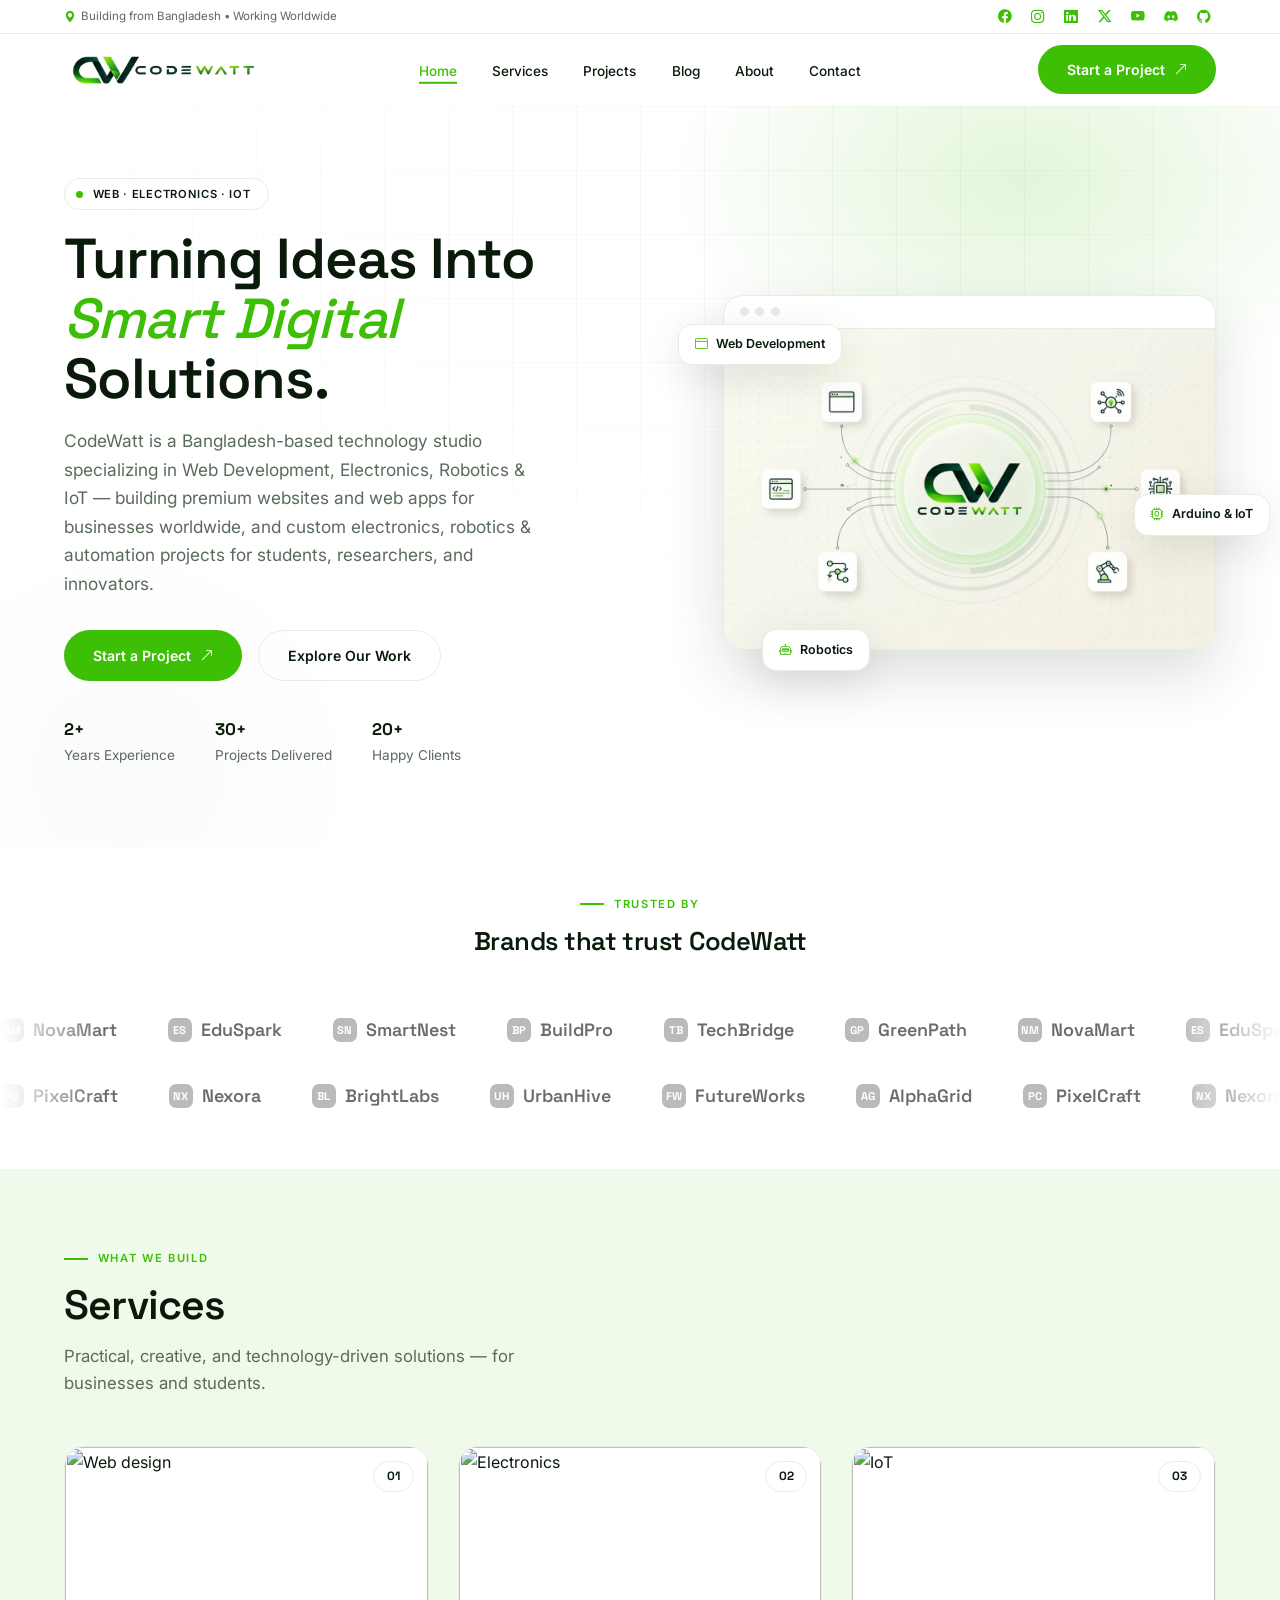
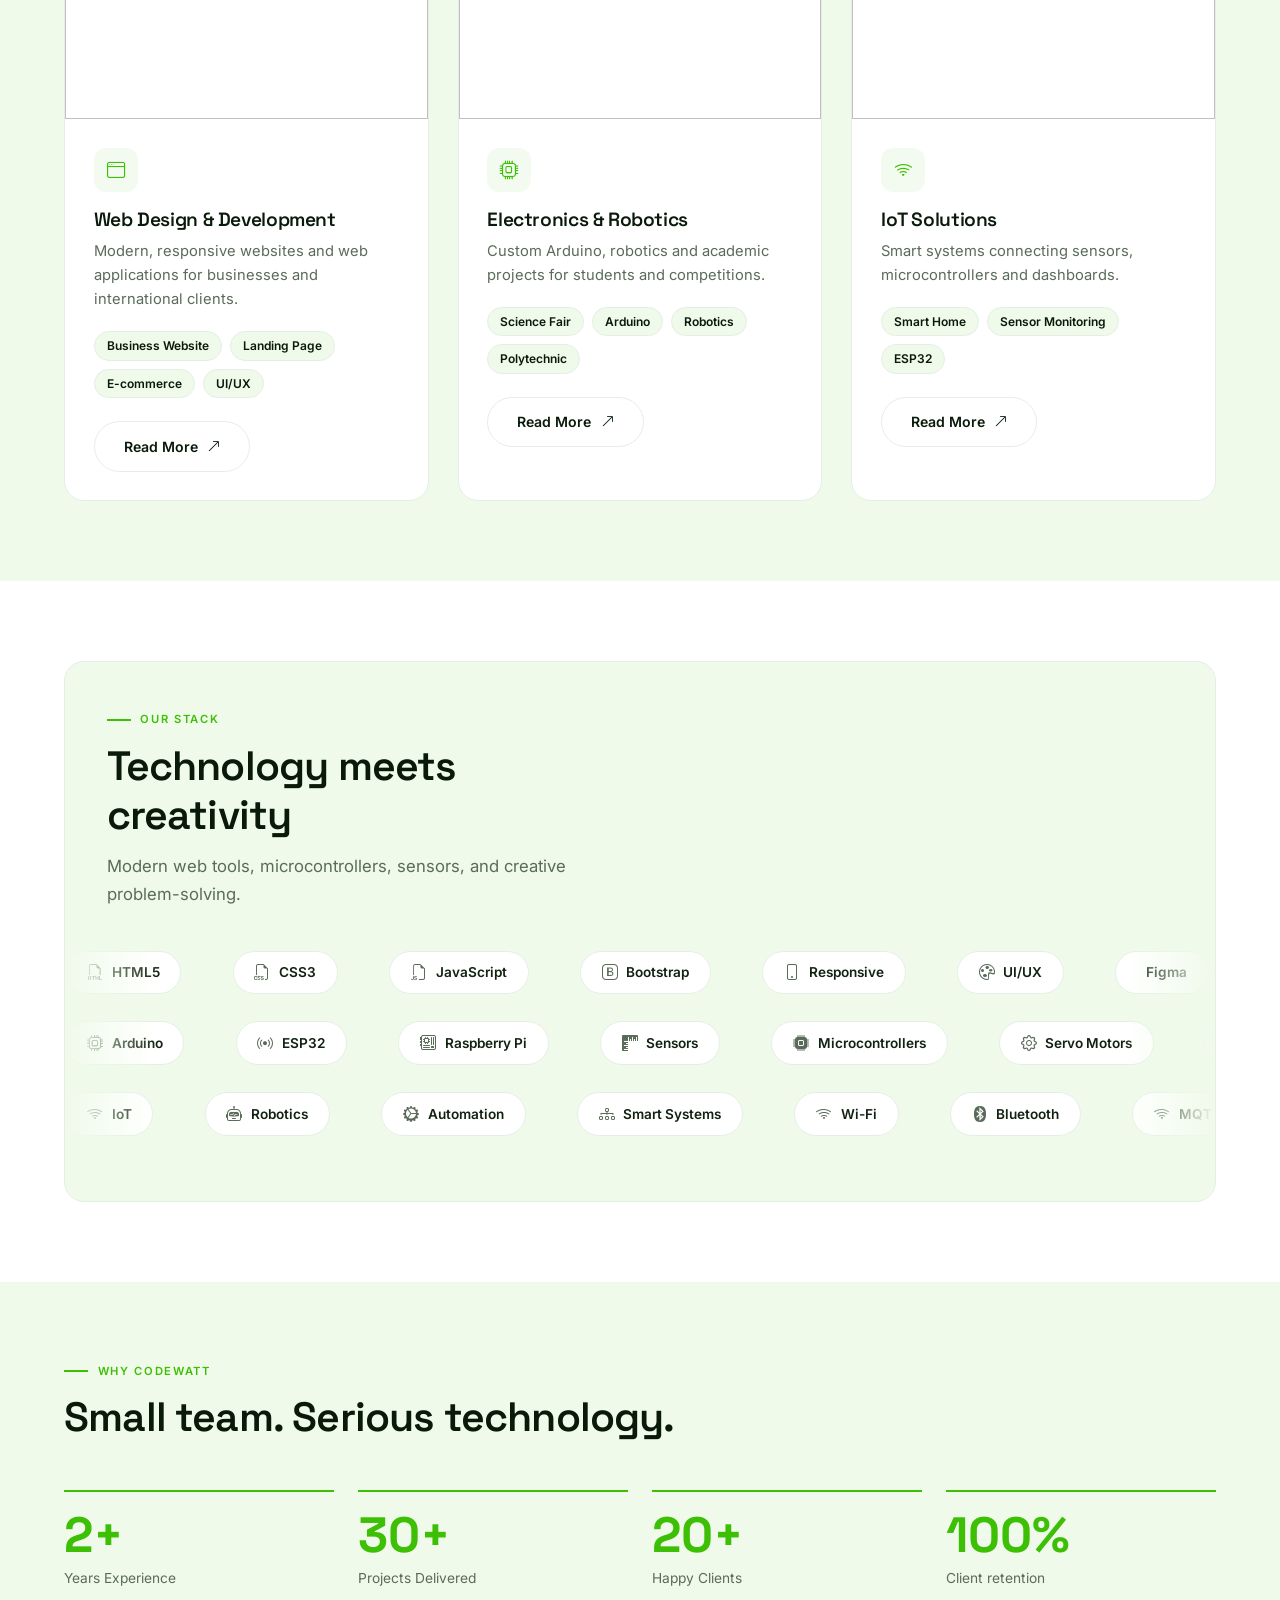
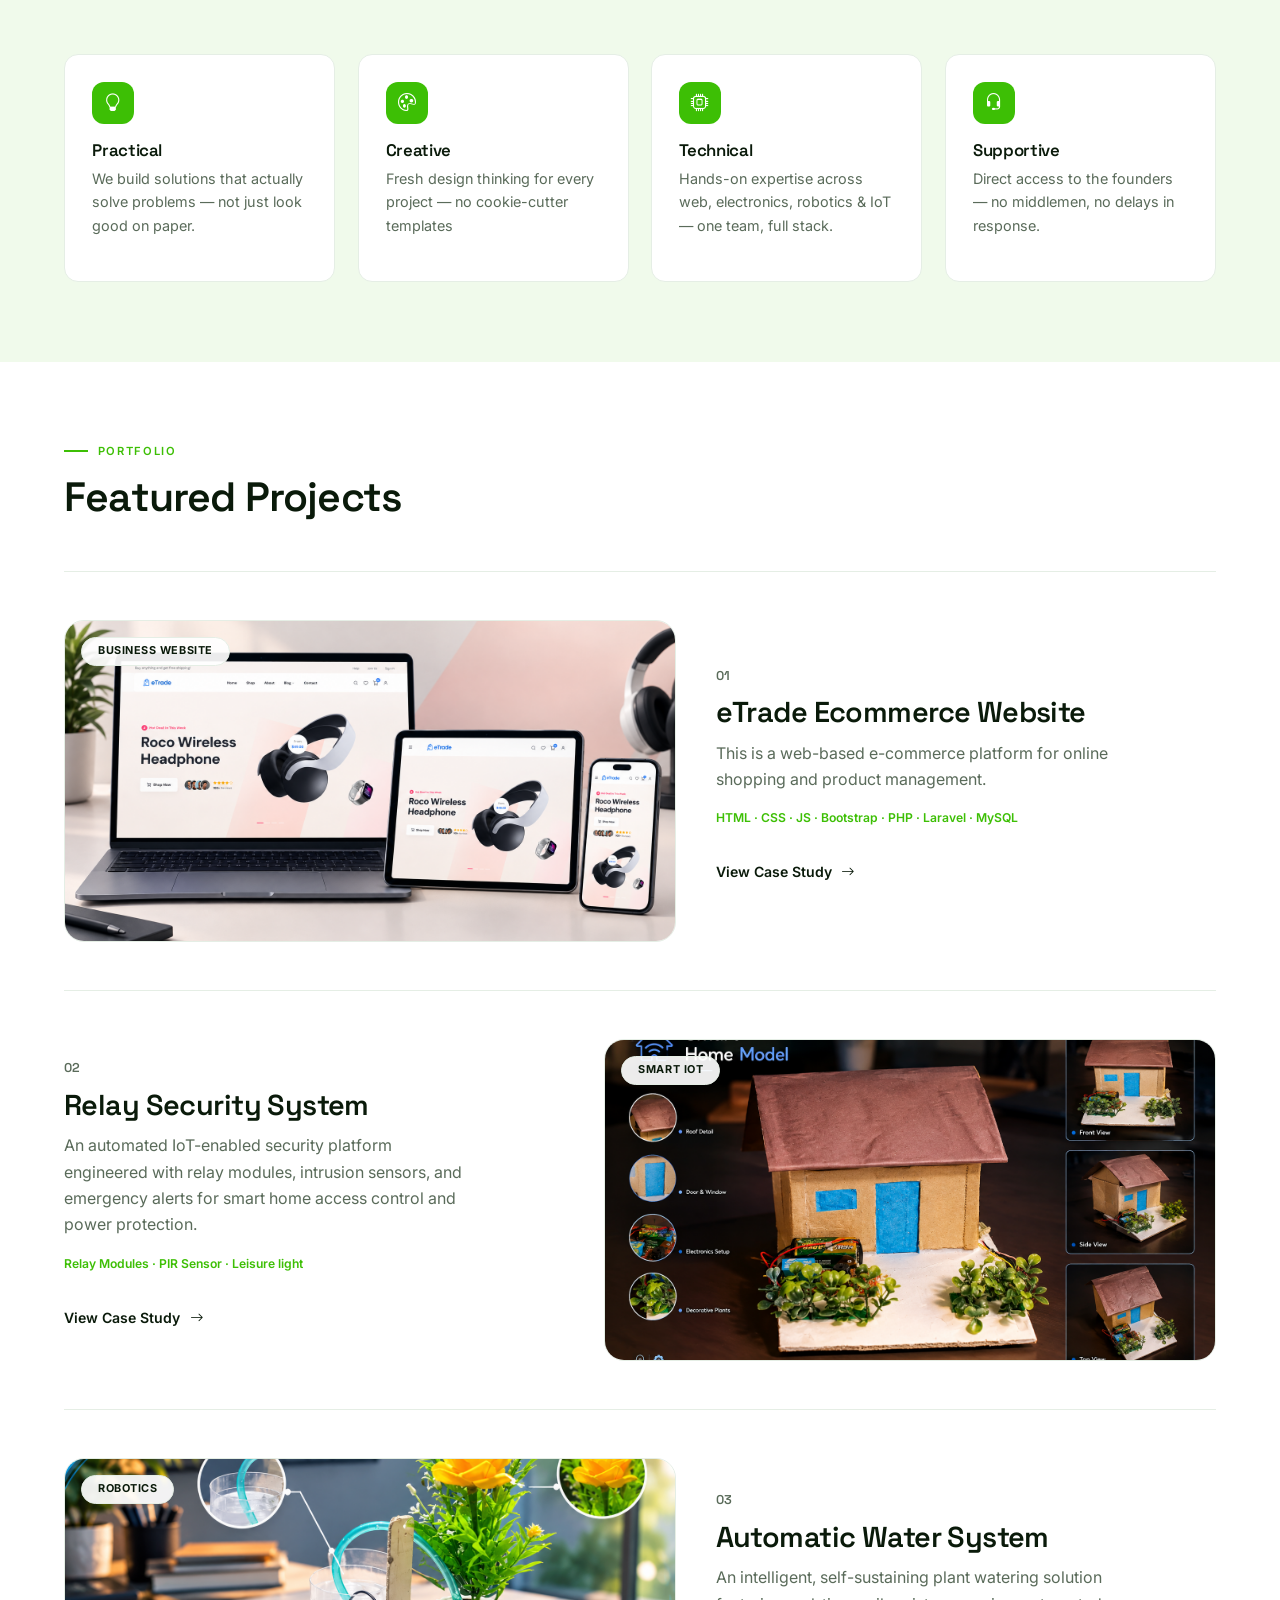
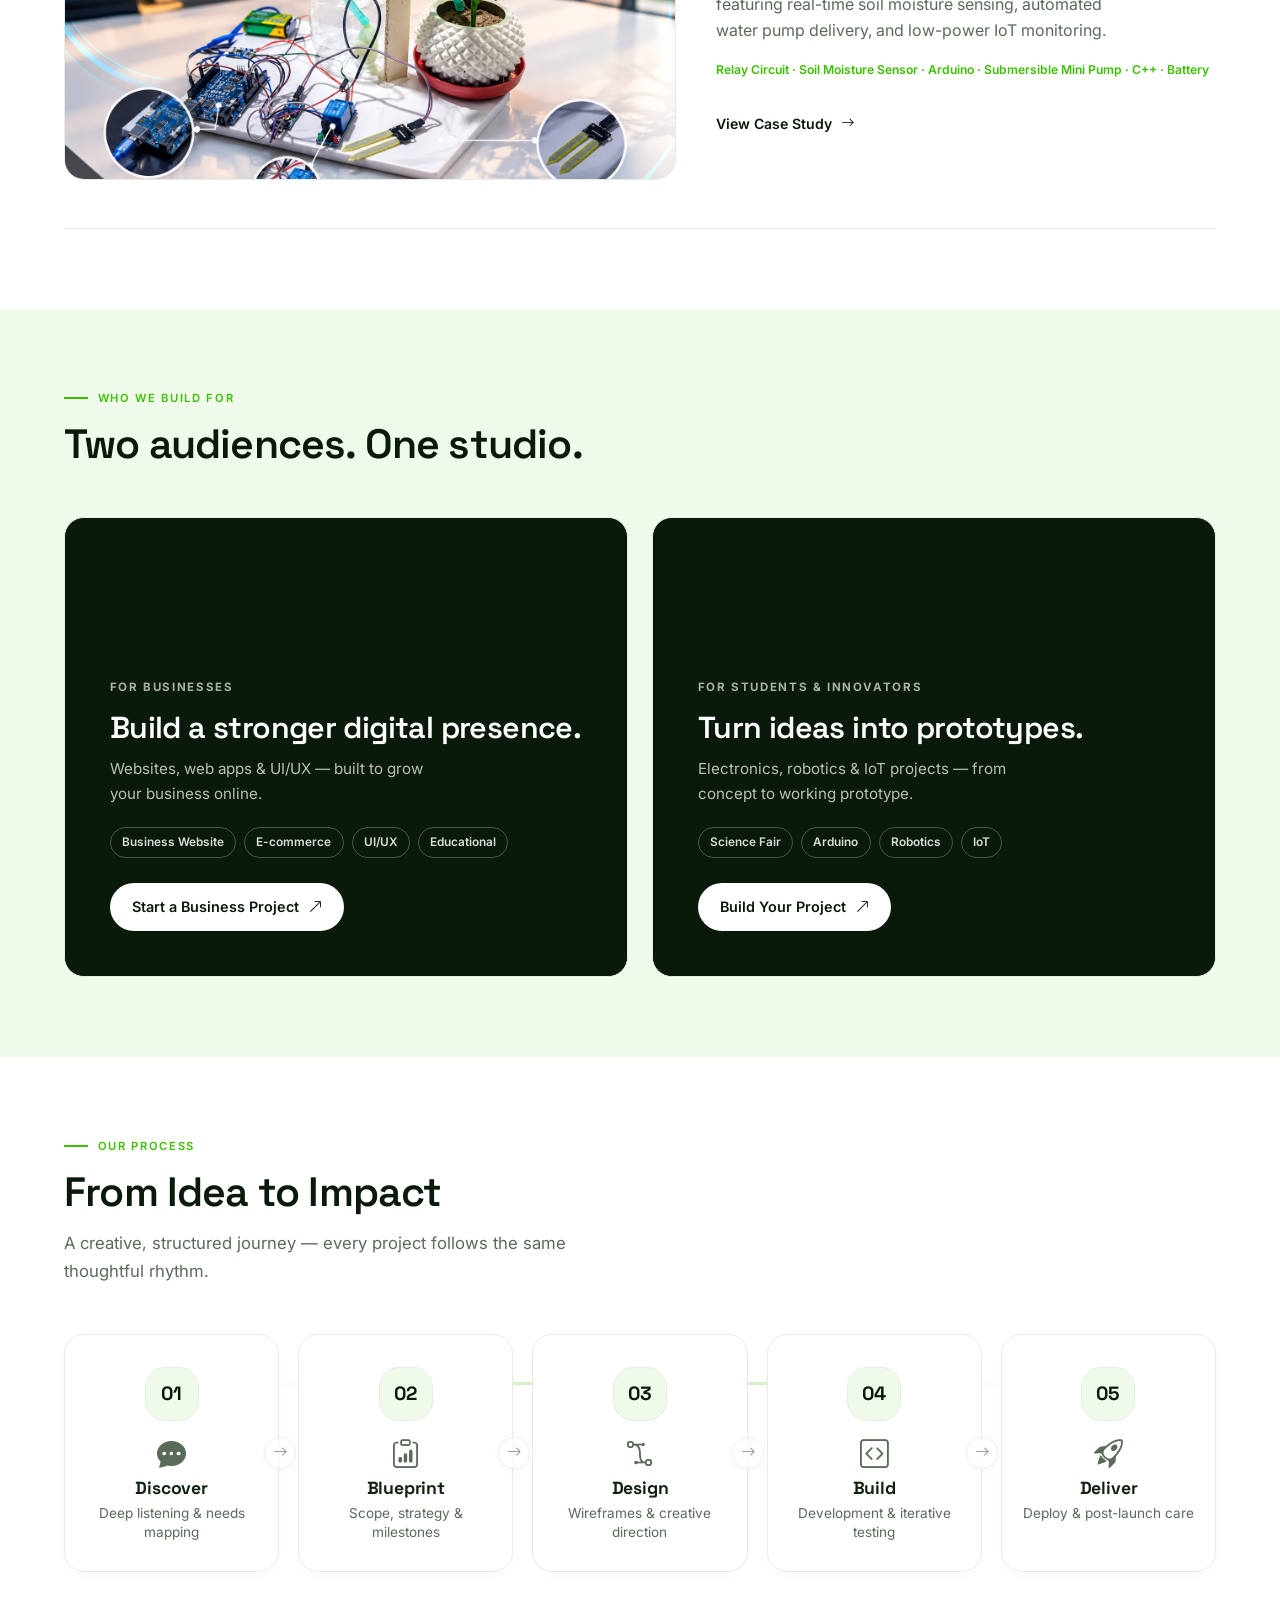
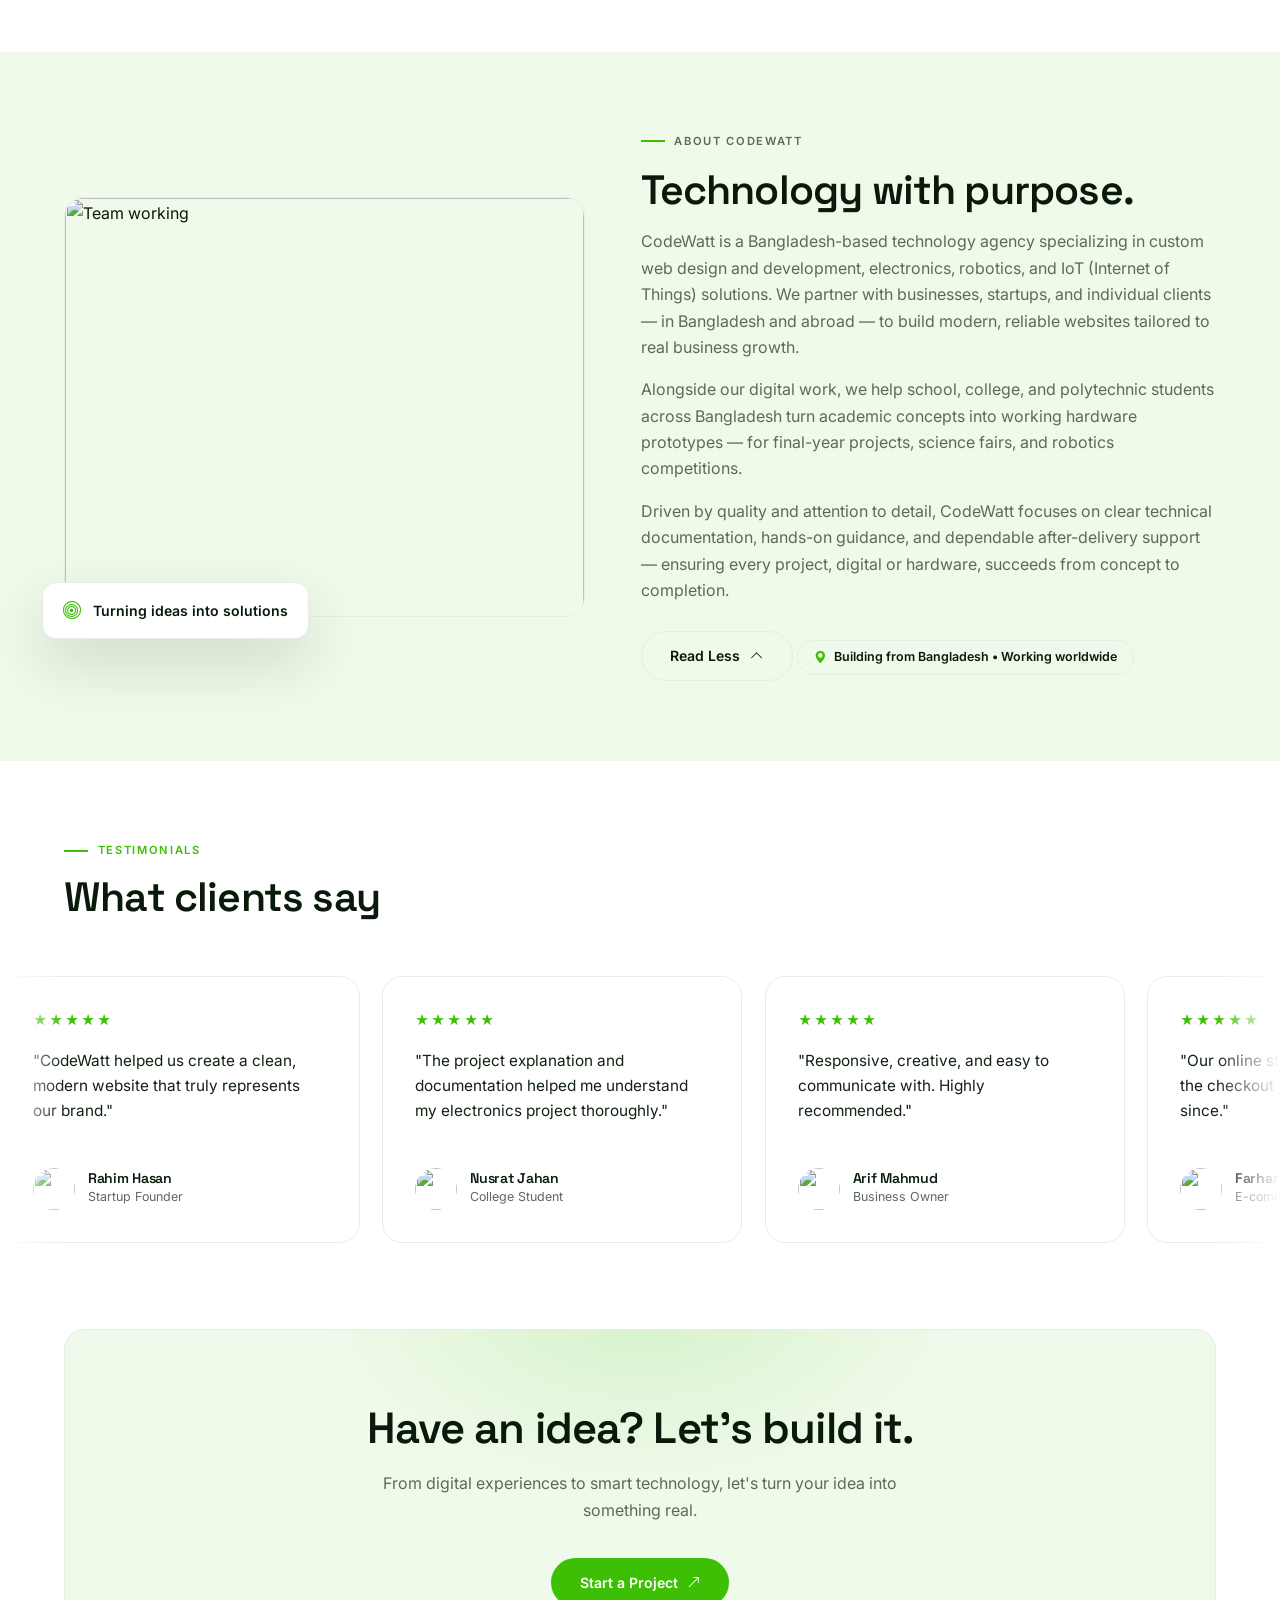
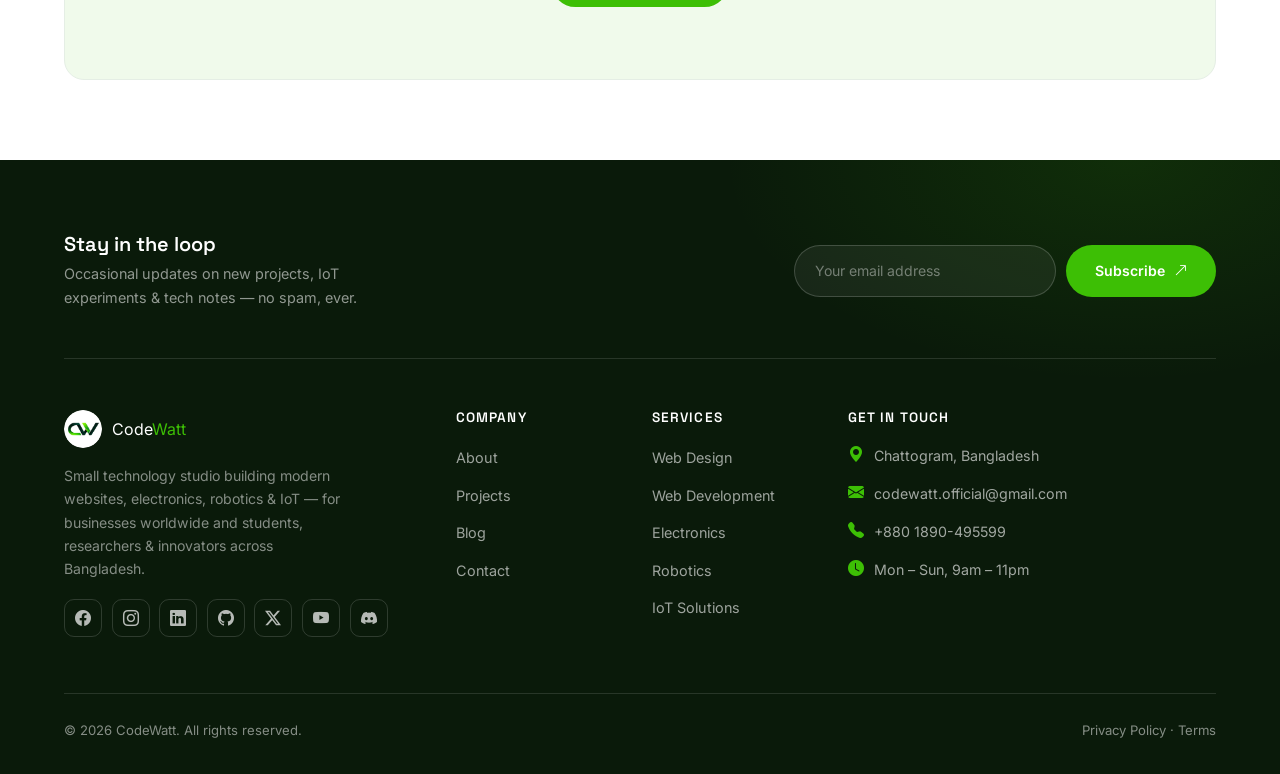
==== commit 52cf66b6: "More Updated" ====
--- a/index.html
+++ b/index.html
@@ -1,19 +1,34 @@
-<!DOCTYPE html>
-<html lang="en">
 <head>
   <meta charset="UTF-8" />
   <meta name="viewport" content="width=device-width, initial-scale=1.0" />
-  <title>CodeWatt — Web Design, Electronics & IoT Solutions</title>
-  <link rel="icon" href="./assets/img/icon.png" type="image/png">
-  <meta name="description" content="CodeWatt delivers premium websites, custom software, IoT, robotics & automation solutions for businesses, startups and students in Bangladesh. Get started today!" />
+  
+  <!-- Primary SEO Meta Tags -->
+  <title>CodeWatt — Web Design & Development, IoT & Robotics Agency in Bangladesh</title>
+  <meta name="title" content="CodeWatt — Web Design, IoT & Robotics Agency in Bangladesh" />
+  <meta name="description" content="CodeWatt is a premier tech agency in Bangladesh specializing in custom web development, IoT solutions, robotics, and electronics for businesses and students." />
+  <meta name="keywords" content="CodeWatt, Web Design Bangladesh, Web Development Agency, IoT Solutions Bangladesh, Robotics Projects, Electronics Prototype" />
+  <meta name="robots" content="index, follow, max-image-preview:large, max-snippet:-1, max-video-preview:-1" />
+  <meta name="author" content="CodeWatt" />
   <meta name="theme-color" content="#0A1A0A" />
+
+  <link rel="icon" href="./assets/img/icon.png" type="image/png" />
   <link rel="canonical" href="https://codewatt.tech/" />
 
-  <!-- Open Graph -->
+  <!-- Open Graph / Facebook / LinkedIn Meta Tags -->
   <meta property="og:type" content="website" />
-  <meta property="og:title" content="CodeWatt — Web Design & Development, Electronics & IoT Solutions" />
-  <meta property="og:description" content="CodeWatt delivers premium websites, custom software, IoT, robotics & automation solutions for businesses, startups and students in Bangladesh. Get started today!" />
-  <meta property="og:image" content="./assets/img/shear-logo.png" />
+  <meta property="og:url" content="https://codewatt.tech/" />
+  <meta property="og:site_name" content="CodeWatt" />
+  <meta property="og:title" content="CodeWatt — Web Design, IoT & Robotics Agency in Bangladesh" />
+  <meta property="og:description" content="CodeWatt delivers custom web development, IoT solutions, robotics & automation projects for businesses, startups, and students in Bangladesh." />
+  <meta property="og:image" content="https://codewatt.tech/assets/img/shear-logo.png" />
+  <meta property="og:image:alt" content="CodeWatt Agency Logo" />
+
+  <!-- Twitter Meta Tags -->
+  <meta name="twitter:card" content="summary_large_image" />
+  <meta name="twitter:url" content="https://codewatt.tech/" />
+  <meta name="twitter:title" content="CodeWatt — Web Design, IoT & Robotics Agency in Bangladesh" />
+  <meta name="twitter:description" content="CodeWatt delivers custom web development, IoT solutions, robotics & automation projects for businesses, startups, and students in Bangladesh." />
+  <meta name="twitter:image" content="https://codewatt.tech/assets/img/shear-logo.png" />
 
   <!-- Fonts -->
   <link rel="preconnect" href="https://fonts.googleapis.com" />
@@ -25,6 +40,33 @@
   <link rel="stylesheet" href="https://cdn.jsdelivr.net/npm/bootstrap-icons@1.11.3/font/bootstrap-icons.min.css" />
 
   <link rel="stylesheet" href="./assets/css/style.css" />
+
+  <!-- Schema.org JSON-LD (High SEO & Google Knowledge Graph Integration) -->
+  <script type="application/ld+json">
+  {
+    "@context": "https://schema.org",
+    "@type": "ProfessionalService",
+    "name": "CodeWatt",
+    "url": "https://codewatt.tech/",
+    "logo": "https://codewatt.tech/assets/img/shear-logo.png",
+    "description": "CodeWatt is a Bangladesh-based technology agency specializing in web design, electronics, robotics, and IoT solutions.",
+    "address": {
+      "@type": "PostalAddress",
+      "addressCountry": "BD"
+    },
+    "sameAs": [
+      "https://www.facebook.com/codewatt",
+      "https://www.linkedin.com/company/codewatt"
+    ],
+    "knowsAbout": [
+      "Web Design",
+      "Web Development",
+      "IoT Solutions",
+      "Robotics Engineering",
+      "Electronics Prototyping"
+    ]
+  }
+  </script>
 </head>
 <body>
 
@@ -105,7 +147,8 @@
           <div class="hero-visual">
             <div class="hero-frame">
               <div class="hero-frame-bar"><span></span><span></span><span></span></div>
-              <img src="https://images.unsplash.com/photo-1517134191118-9d595e4c8c2b?auto=format&fit=crop&w=1200&q=80" alt="CodeWatt workspace" loading="lazy" />
+              <img src="./assets/img/hero1.png" alt="CodeWatt workspace" loading="lazy" />
+              <!-- <img src="https://images.unsplash.com/photo-1517134191118-9d595e4c8c2b?auto=format&fit=crop&w=1200&q=80" alt="CodeWatt workspace" loading="lazy" /> -->
             </div>
             <div class="float-chip chip-1"><i class="bi bi-window"></i> Web Development</div>
             <div class="float-chip chip-2"><i class="bi bi-cpu"></i> Arduino & IoT</div>
@@ -370,11 +413,11 @@
         </div>
         <div class="portfolio-feature reverse reveal">
           <div class="pf-visual"><span class="pf-cat">Smart IoT</span><img src="./assets/img/relay-security-system-2024.png" alt="Smart home"></div>
-          <div class="pf-text"><div class="pf-num">02</div><h3>Relay Security System 2024</h3><p>ESP32 dashboard with sensors.</p><span class="pf-tech">ESP32 · Sensors</span><a href="projects.html" class="btn-cw btn-ghost-cw">View Case Study <i class="bi bi-arrow-right"></i></a></div>
+          <div class="pf-text"><div class="pf-num">02</div><h3>Relay Security System</h3><p>An automated IoT-enabled security platform engineered with relay modules, intrusion sensors, and emergency alerts for smart home access control and power protection.</p><span class="pf-tech"> Relay Modules · PIR Sensor · Leisure light</span><a href="projects.html" class="btn-cw btn-ghost-cw">View Case Study <i class="bi bi-arrow-right"></i></a></div>
         </div>
         <div class="portfolio-feature reveal">
           <div class="pf-visual"><span class="pf-cat">Robotics</span><img src="./assets/img/automatic-water-system-2026.png" alt="Robot"></div>
-          <div class="pf-text"><div class="pf-num">03</div><h3>Automatic Water System 026</h3><p>Arduino project for competitions.</p><span class="pf-tech">Arduino · IR Sensor</span><a href="projects.html" class="btn-cw btn-ghost-cw">View Case Study <i class="bi bi-arrow-right"></i></a></div>
+          <div class="pf-text"><div class="pf-num">03</div><h3>Automatic Water System</h3><p>An intelligent, self-sustaining plant watering solution featuring real-time soil moisture sensing, automated water pump delivery, and low-power IoT monitoring.</p><span class="pf-tech">Relay Circuit · Soil Moisture Sensor · Arduino  · Submersible Mini Pump · C++ · Battery</span><a href="projects.html" class="btn-cw btn-ghost-cw">View Case Study <i class="bi bi-arrow-right"></i></a></div>
         </div>
       </div>
     </section>
@@ -384,8 +427,8 @@
       <div class="container-cw">
         <div class="section-head reveal"><p class="eyebrow">Who We Build For</p><h2 class="section-heading">Two audiences. One studio.</h2></div>
         <div class="audience-split reveal" id="audienceSplit">
-          <div class="audience-panel business" id="panelBusiness"><div class="ap-content"><span class="ap-tag">For Businesses</span><h3>Build a stronger digital presence.</h3><p class="ap-desc">Websites, web apps, UI/UX.</p><div class="ap-tags"><span>Business Website</span><span>E-commerce</span><span>UI/UX</span></div><a href="contact.html" class="ap-cta">Start a Business Project <i class="bi bi-arrow-up-right"></i></a></div></div>
-          <div class="audience-panel students" id="panelStudents"><div class="ap-content"><span class="ap-tag">For Students</span><h3>Turn ideas into prototypes.</h3><p class="ap-desc">Electronics, robotics, IoT projects.</p><div class="ap-tags"><span>Science Fair</span><span>Arduino</span><span>Robotics</span><span>IoT</span></div><a href="contact.html" class="ap-cta">Build a Student Project <i class="bi bi-arrow-up-right"></i></a></div></div>
+          <div class="audience-panel business" id="panelBusiness"><div class="ap-content"><span class="ap-tag">For Businesses</span><h3>Build a stronger digital presence.</h3><p class="ap-desc">Websites, web apps & UI/UX — built to grow your business online.</p><div class="ap-tags"><span>Business Website</span><span>E-commerce</span><span>UI/UX</span><span>Educational</span></div><a href="contact.html" class="ap-cta">Start a Business Project <i class="bi bi-arrow-up-right"></i></a></div></div>
+          <div class="audience-panel students" id="panelStudents"><div class="ap-content"><span class="ap-tag">FOR STUDENTS & INNOVATORS</span><h3>Turn ideas into prototypes.</h3><p class="ap-desc">Electronics, robotics & IoT projects — from concept to working prototype.</p><div class="ap-tags"><span>Science Fair</span><span>Arduino</span><span>Robotics</span><span>IoT</span></div><a href="contact.html" class="ap-cta">Build Your Project <i class="bi bi-arrow-up-right"></i></a></div></div>
         </div>
       </div>
     </section>
@@ -427,7 +470,7 @@
             <div class="process-card reveal reveal-delay-4">
               <div class="process-card-num">05</div>
               <i class="bi bi-rocket-takeoff process-card-icon"></i>
-              <h4>Launch</h4>
+              <h4>Deliver</h4>
               <p>Deploy &amp; post-launch care</p>
             </div>
           </div>
@@ -446,11 +489,11 @@
           <div class="about-text">
             <p class="eyebrow">About CodeWatt</p>
             <h2 class="section-heading">Technology with purpose.</h2>
-            <p>CodeWatt is a technology agency focused on web design, electronics, robotics and IoT. We serve businesses, startups and students — in Bangladesh and abroad.</p>
-            <p class="bn" lang="bn">আমরা বাংলাদেশ ও বিদেশের বিভিন্ন Business, Startup এবং Individual Client-এর জন্য আধুনিক ও প্রফেশনাল Website Design এবং Development সেবা প্রদান করি।</p>
+            <p>CodeWatt is a Bangladesh-based technology agency specializing in custom web design and development, electronics, robotics, and IoT (Internet of Things) solutions. We partner with businesses, startups, and individual clients — in Bangladesh and abroad — to build modern, reliable websites tailored to real business growth.</p>
+            <p >Alongside our digital work, we help school, college, and polytechnic students across Bangladesh turn academic concepts into working hardware prototypes — for final-year projects, science fairs, and robotics competitions.</p>
             <div class="about-extra">
-              <p class="bn" lang="bn">এছাড়া School, College ও Polytechnic শিক্ষার্থীদের জন্য Electronics, Robotics এবং IoT Project তৈরি করি।</p>
-              <p>We focus on documentation, guidance and after-delivery support to ensure every project is a success.</p>
+              <!-- <p class="bn" lang="bn">এছাড়া School, College ও Polytechnic শিক্ষার্থীদের জন্য Electronics, Robotics এবং IoT Project তৈরি করি।</p> -->
+              <p>Driven by quality and attention to detail, CodeWatt focuses on clear technical documentation, hands-on guidance, and dependable after-delivery support — ensuring every project, digital or hardware, succeeds from concept to completion.</p>
             </div>
             <div class="btn-readmore">
               <a href="about.html" id="readMoreBtn" class="btn-cw btn-outline-cw btn-sm">Read More <i class="bi bi-chevron-right"></i></a>
@@ -515,18 +558,18 @@
       <div class="row g-4">
         <div class="col-lg-4 col-md-6">
           <a href="index.html" class="logo"><img src="./assets/img/footer-logo.png" alt="CodeWatt" class="logo-mark-img"><span>Code<span class="accent">Watt</span></span></a>
-          <p class="desc">Small technology studio building modern websites, electronics, robotics & IoT — for businesses worldwide and students across Bangladesh.</p>
-          <div class="footer-social"><a href="#"><i class="bi bi-facebook"></i></a><a href="#"><i class="bi bi-instagram"></i></a><a href="#"><i class="bi bi-linkedin"></i></a><a href="#"><i class="bi bi-github"></i></a></div>
-        </div>
-        <div class="col-lg-2 col-md-6 col-6"><h5>Company</h5><ul class="footer-links"><li><a href="about.html">About</a></li><li><a href="projects.html">Projects</a></li><li><a href="#">Career</a></li><li><a href="#">Blog</a></li></ul></div>
-        <div class="col-lg-2 col-md-6 col-6"><h5>Services</h5><ul class="footer-links"><li><a href="services.html">Web Design</a></li><li><a href="services.html">Electronics</a></li><li><a href="services.html">IoT Solutions</a></li></ul></div>
+          <p class="desc">Small technology studio building modern websites, electronics, robotics & IoT — for businesses worldwide and students, researchers & innovators across Bangladesh.</p>
+          <div class="footer-social"><a href="https://www.facebook.com/codewattofficial/"><i class="bi bi-facebook"></i></a><a href="https://www.instagram.com/codewattofficial/"><i class="bi bi-instagram"></i></a><a href="https://www.linkedin.com/in/codewattofficial/"><i class="bi bi-linkedin"></i></a><a href="https://github.com/codewattofficial"><i class="bi bi-github"></i></a><a href="https://x.com/codewatofficial"><i class="bi bi-twitter-x"></i></a><a href="https://www.youtube.com/@codewattofficial"><i class="bi bi-youtube"></i></a><a href="https://discord.com/channels/1543255876477915136/1543255877581279279"><i class="bi bi-discord"></i></a></div>
+        </div>
+        <div class="col-lg-2 col-md-6 col-6"><h5>Company</h5><ul class="footer-links"><li><a href="about.html">About</a></li><li><a href="projects.html">Projects</a></li><li><a href="blog.html">Blog</a></li><li><a href="contact.html">Contact</a></li></ul></div>
+        <div class="col-lg-2 col-md-6 col-6"><h5>Services</h5><ul class="footer-links"><li><a href="services.html">Web Design</a></li><li><a href="services.html">Web Development</a></li><li><a href="services.html">Electronics</a></li><li><a href="services.html">Robotics</a></li><li><a href="services.html">IoT Solutions</a></li></ul></div>
         <div class="col-lg-4 col-md-6">
           <h5>Get in Touch</h5>
           <ul class="footer-contact">
             <li><i class="bi bi-geo-alt-fill"></i> Chattogram, Bangladesh</li>
-            <li><i class="bi bi-envelope-fill"></i> <a href="mailto:hello@codewatt.example.com">hello@codewatt.example.com</a></li>
-            <li><i class="bi bi-telephone-fill"></i> <a href="tel:+8801000000000">+880 1XXX-XXXXXX</a></li>
-            <li><i class="bi bi-clock-fill"></i> Sat – Thu, 10am – 7pm</li>
+            <li><i class="bi bi-envelope-fill"></i> <a href="mailto:hello@codewatt.example.com">codewatt.official@gmail.com</a></li>
+            <li><i class="bi bi-telephone-fill"></i> <a href="tel:+8801000000000">+880 1890-495599</a></li>
+            <li><i class="bi bi-clock-fill"></i> Mon – Sun, 9am – 11pm</li>
           </ul>
         </div>
       </div>
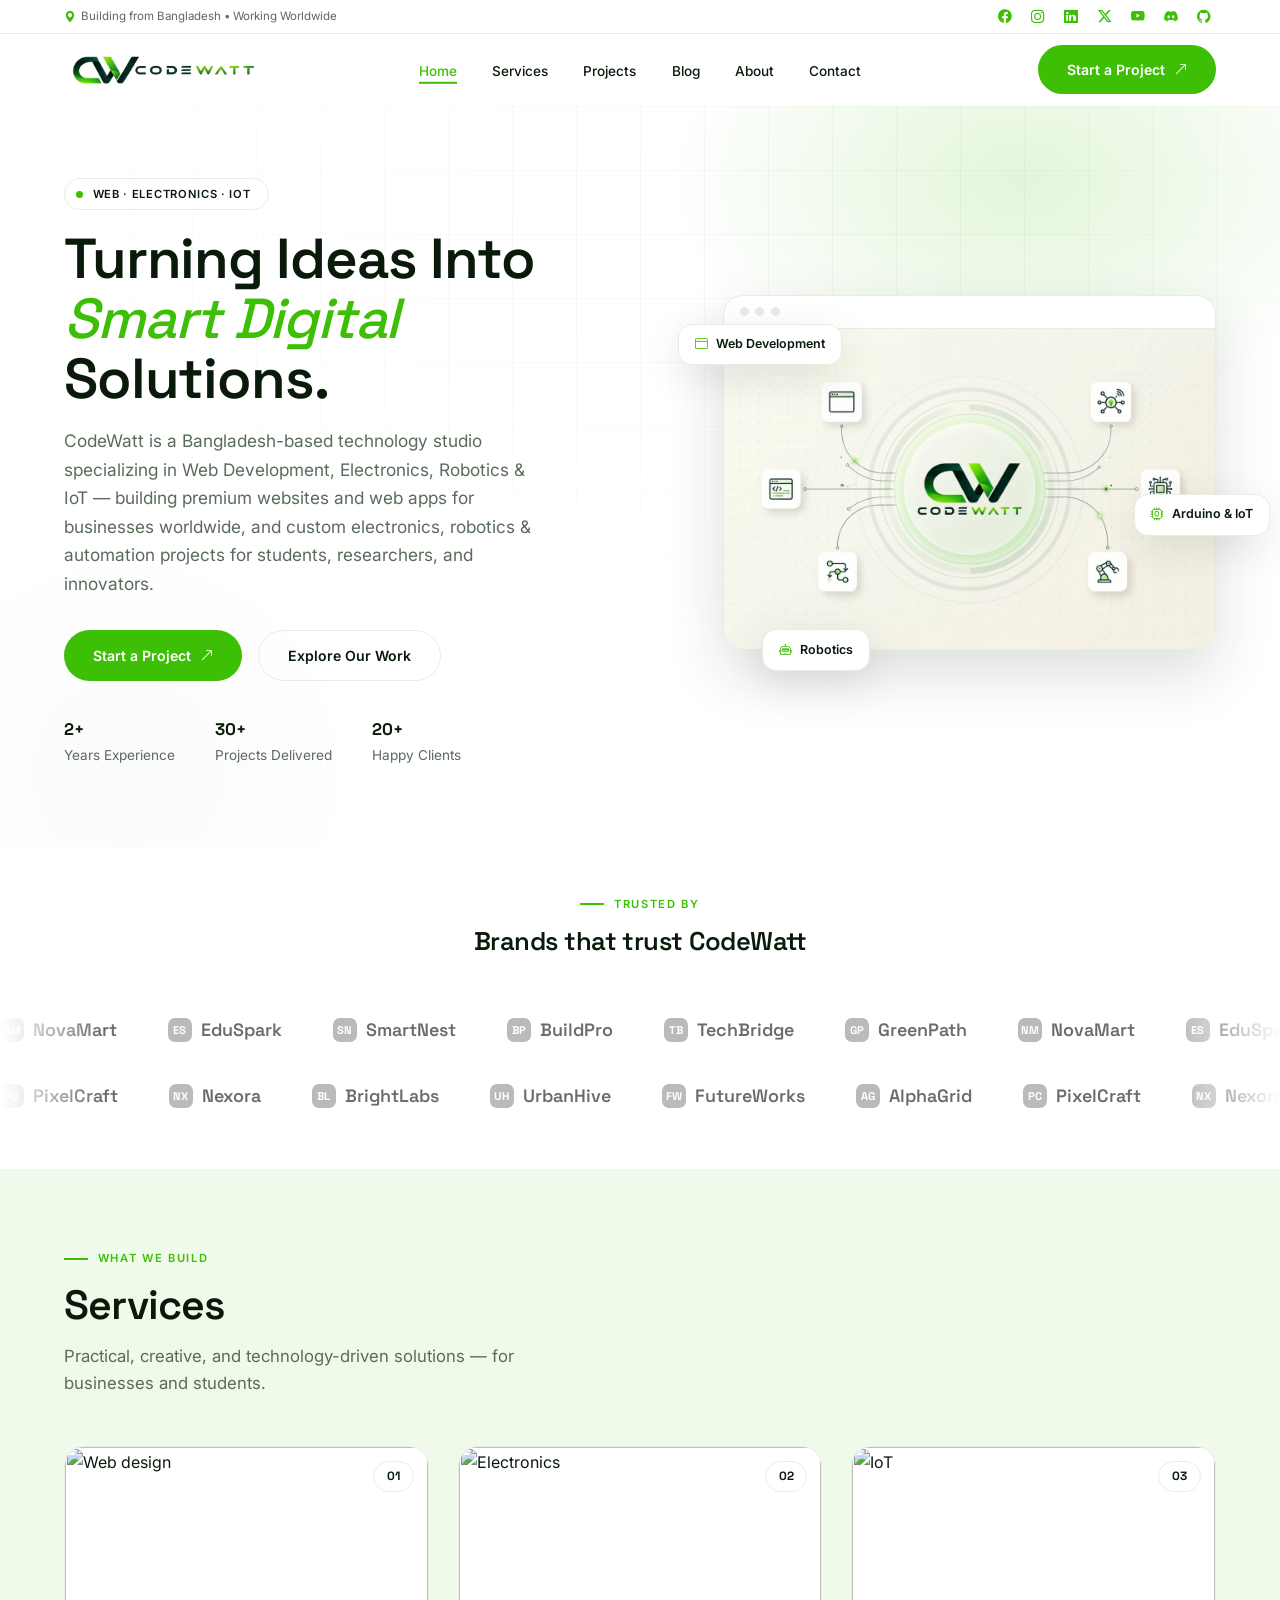
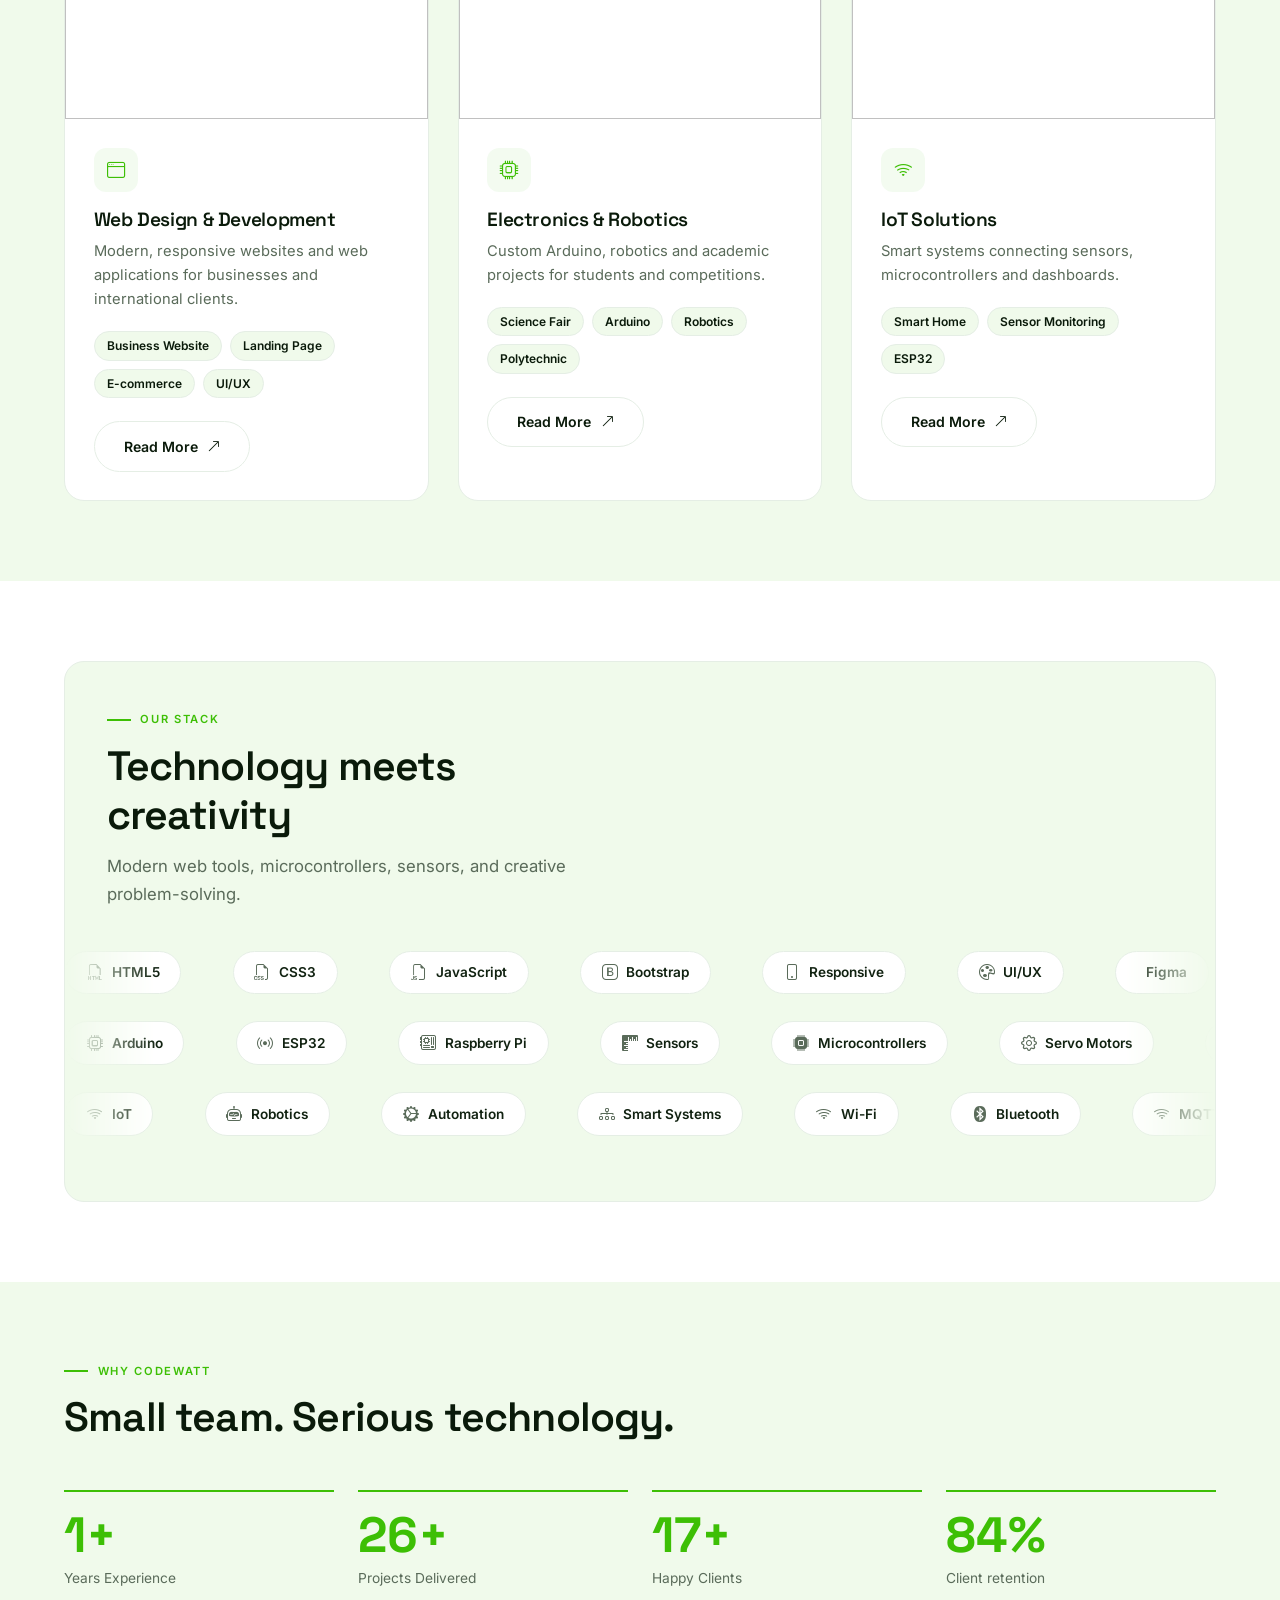
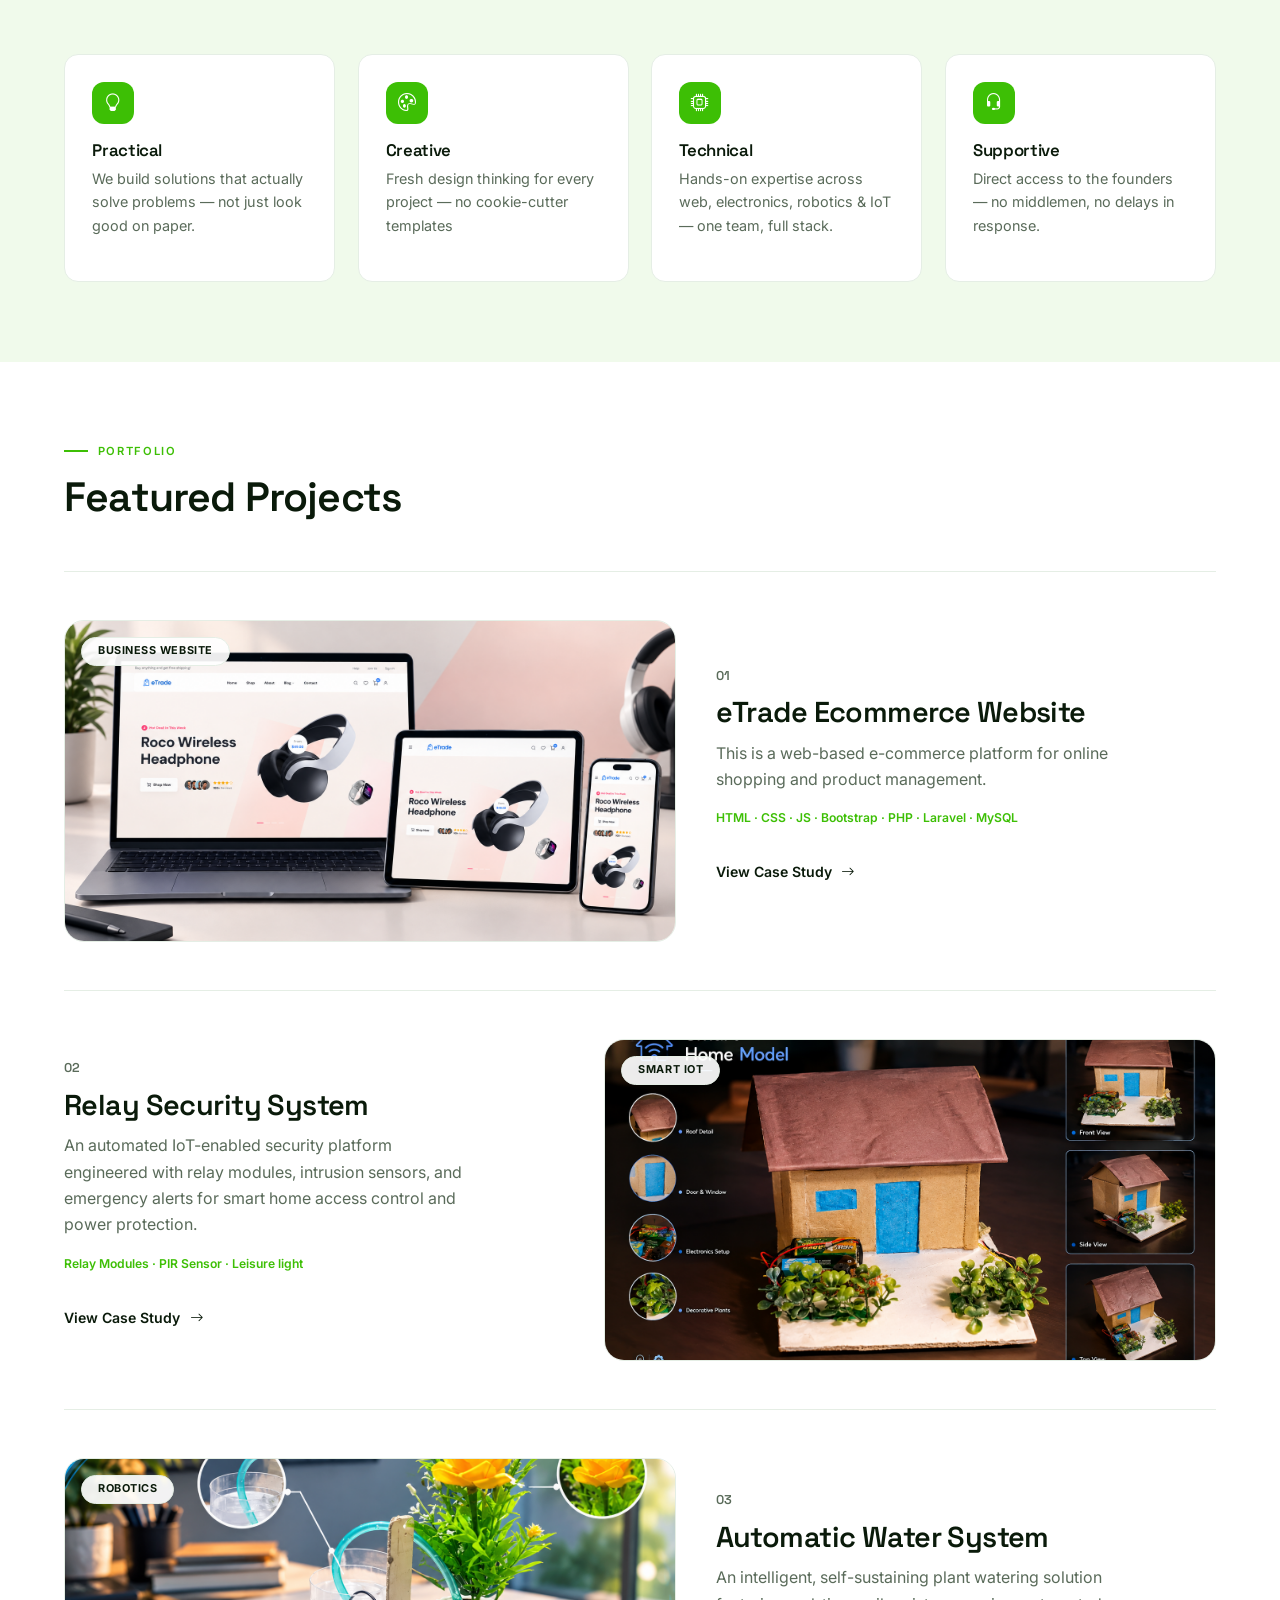
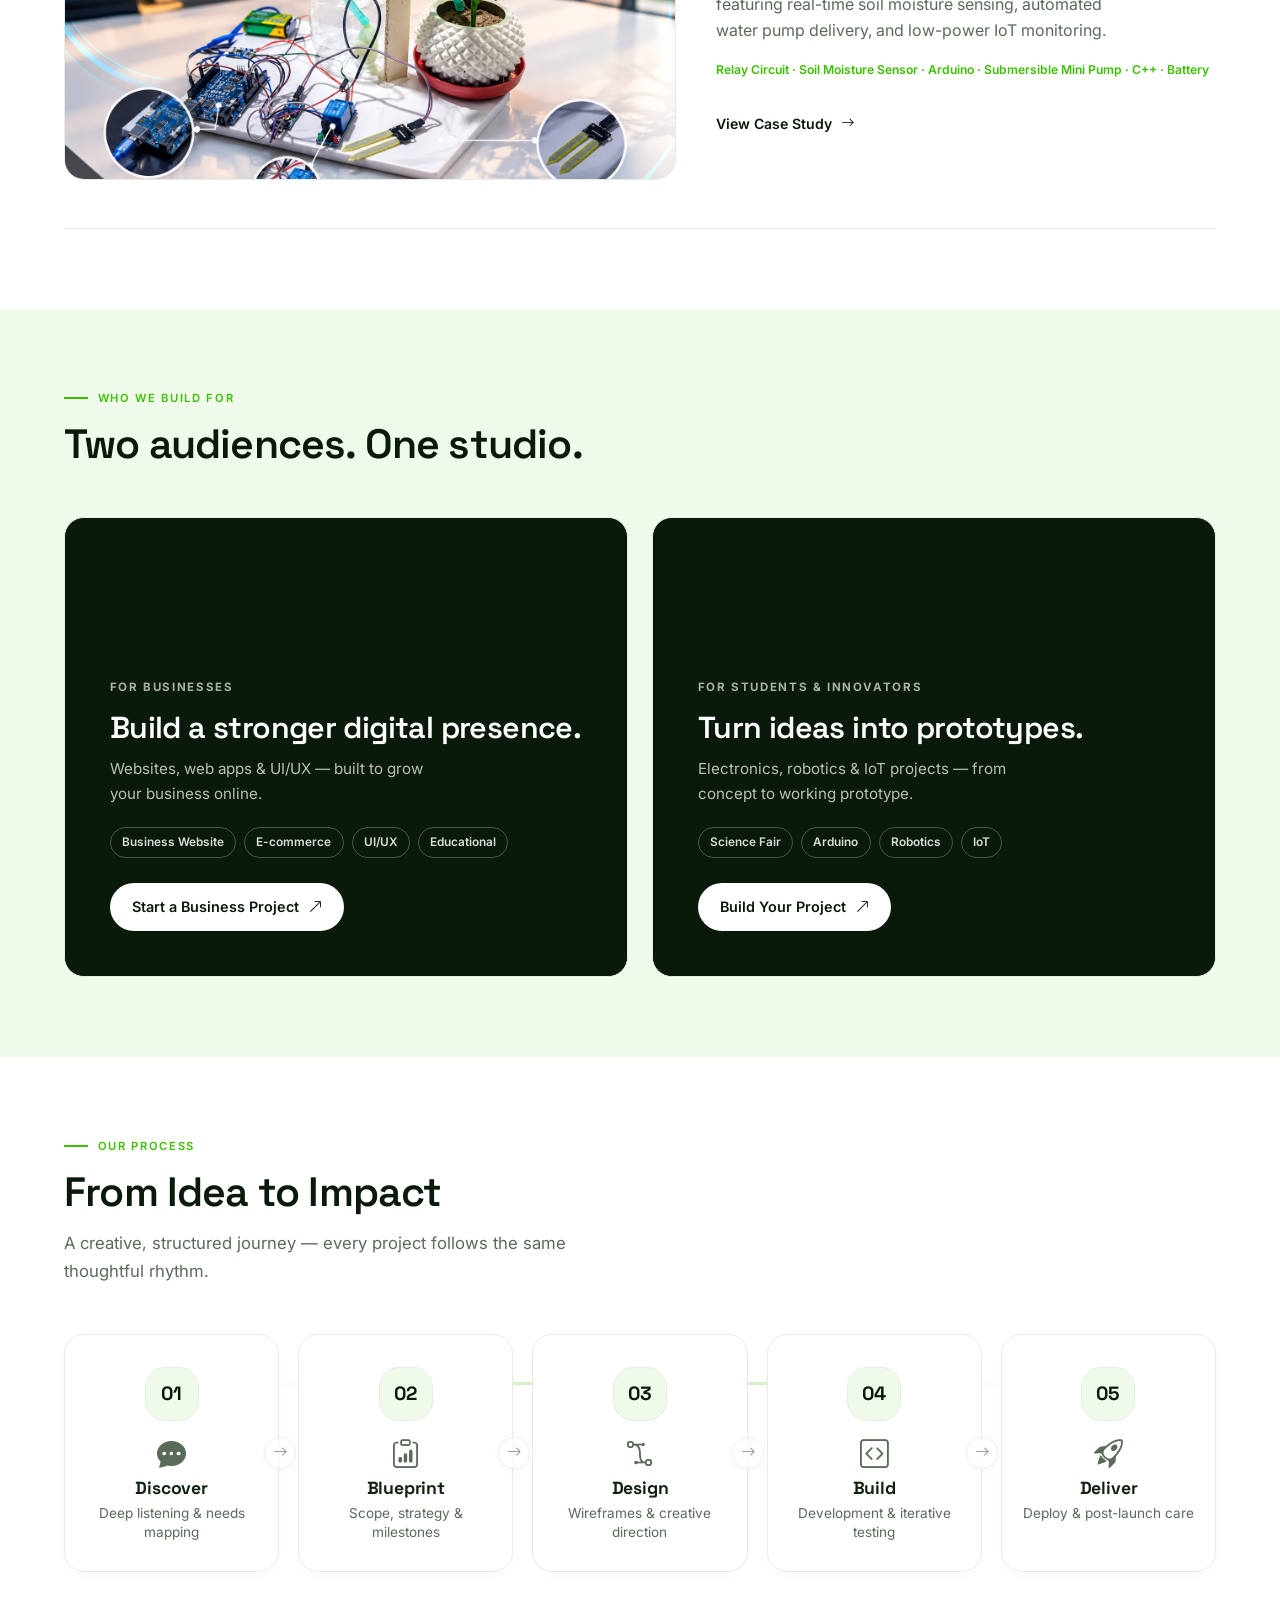
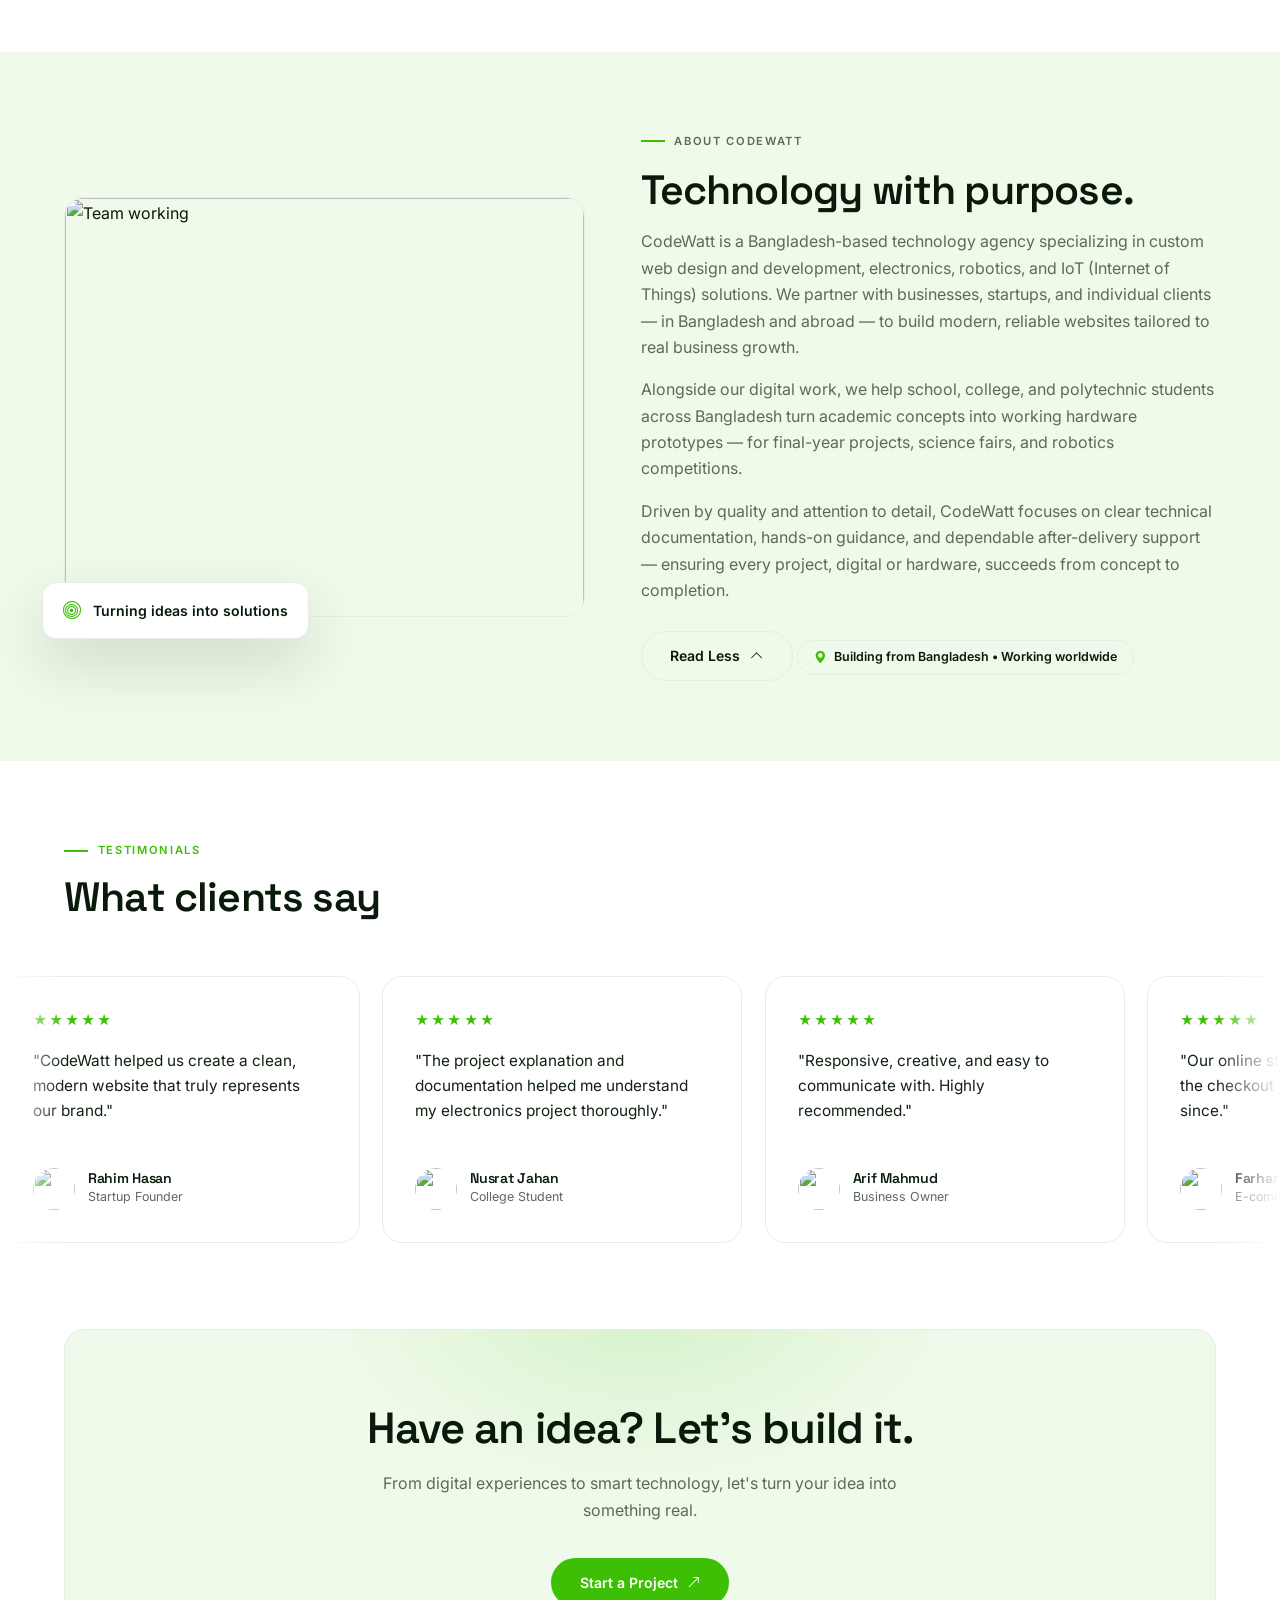
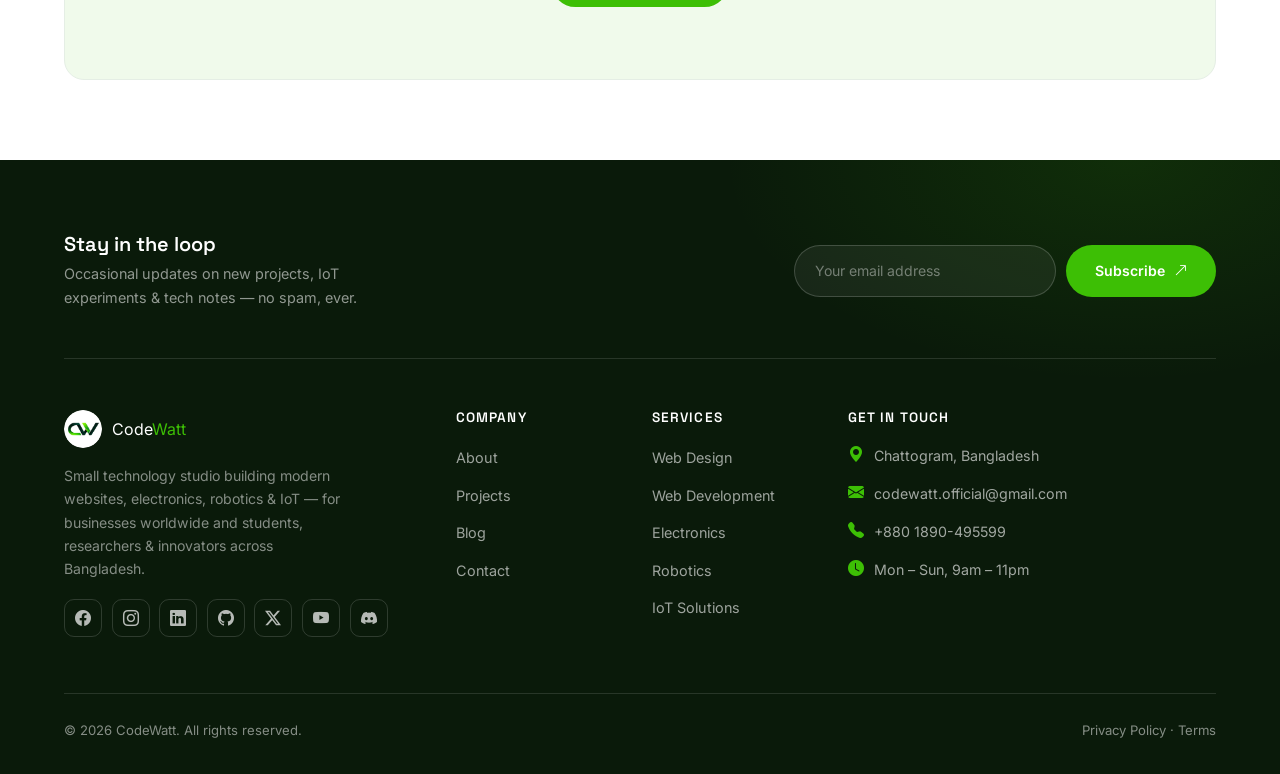
==== commit cb3a0b7a: "more updated" ====
--- a/index.html
+++ b/index.html
@@ -20,7 +20,7 @@
   <meta property="og:site_name" content="CodeWatt" />
   <meta property="og:title" content="CodeWatt — Web Design, IoT & Robotics Agency in Bangladesh" />
   <meta property="og:description" content="CodeWatt delivers custom web development, IoT solutions, robotics & automation projects for businesses, startups, and students in Bangladesh." />
-  <meta property="og:image" content="https://codewatt.tech/assets/img/shear-logo.png" />
+  <meta property="og:image" content="https://codewatt.netlify.app/assets/img/shear-logo.png" />
   <meta property="og:image:alt" content="CodeWatt Agency Logo" />
 
   <!-- Twitter Meta Tags -->
@@ -28,7 +28,7 @@
   <meta name="twitter:url" content="https://codewatt.tech/" />
   <meta name="twitter:title" content="CodeWatt — Web Design, IoT & Robotics Agency in Bangladesh" />
   <meta name="twitter:description" content="CodeWatt delivers custom web development, IoT solutions, robotics & automation projects for businesses, startups, and students in Bangladesh." />
-  <meta name="twitter:image" content="https://codewatt.tech/assets/img/shear-logo.png" />
+  <meta name="twitter:image" content="https://codewatt.netlify.app//assets/img/shear-logo.png" />
 
   <!-- Fonts -->
   <link rel="preconnect" href="https://fonts.googleapis.com" />
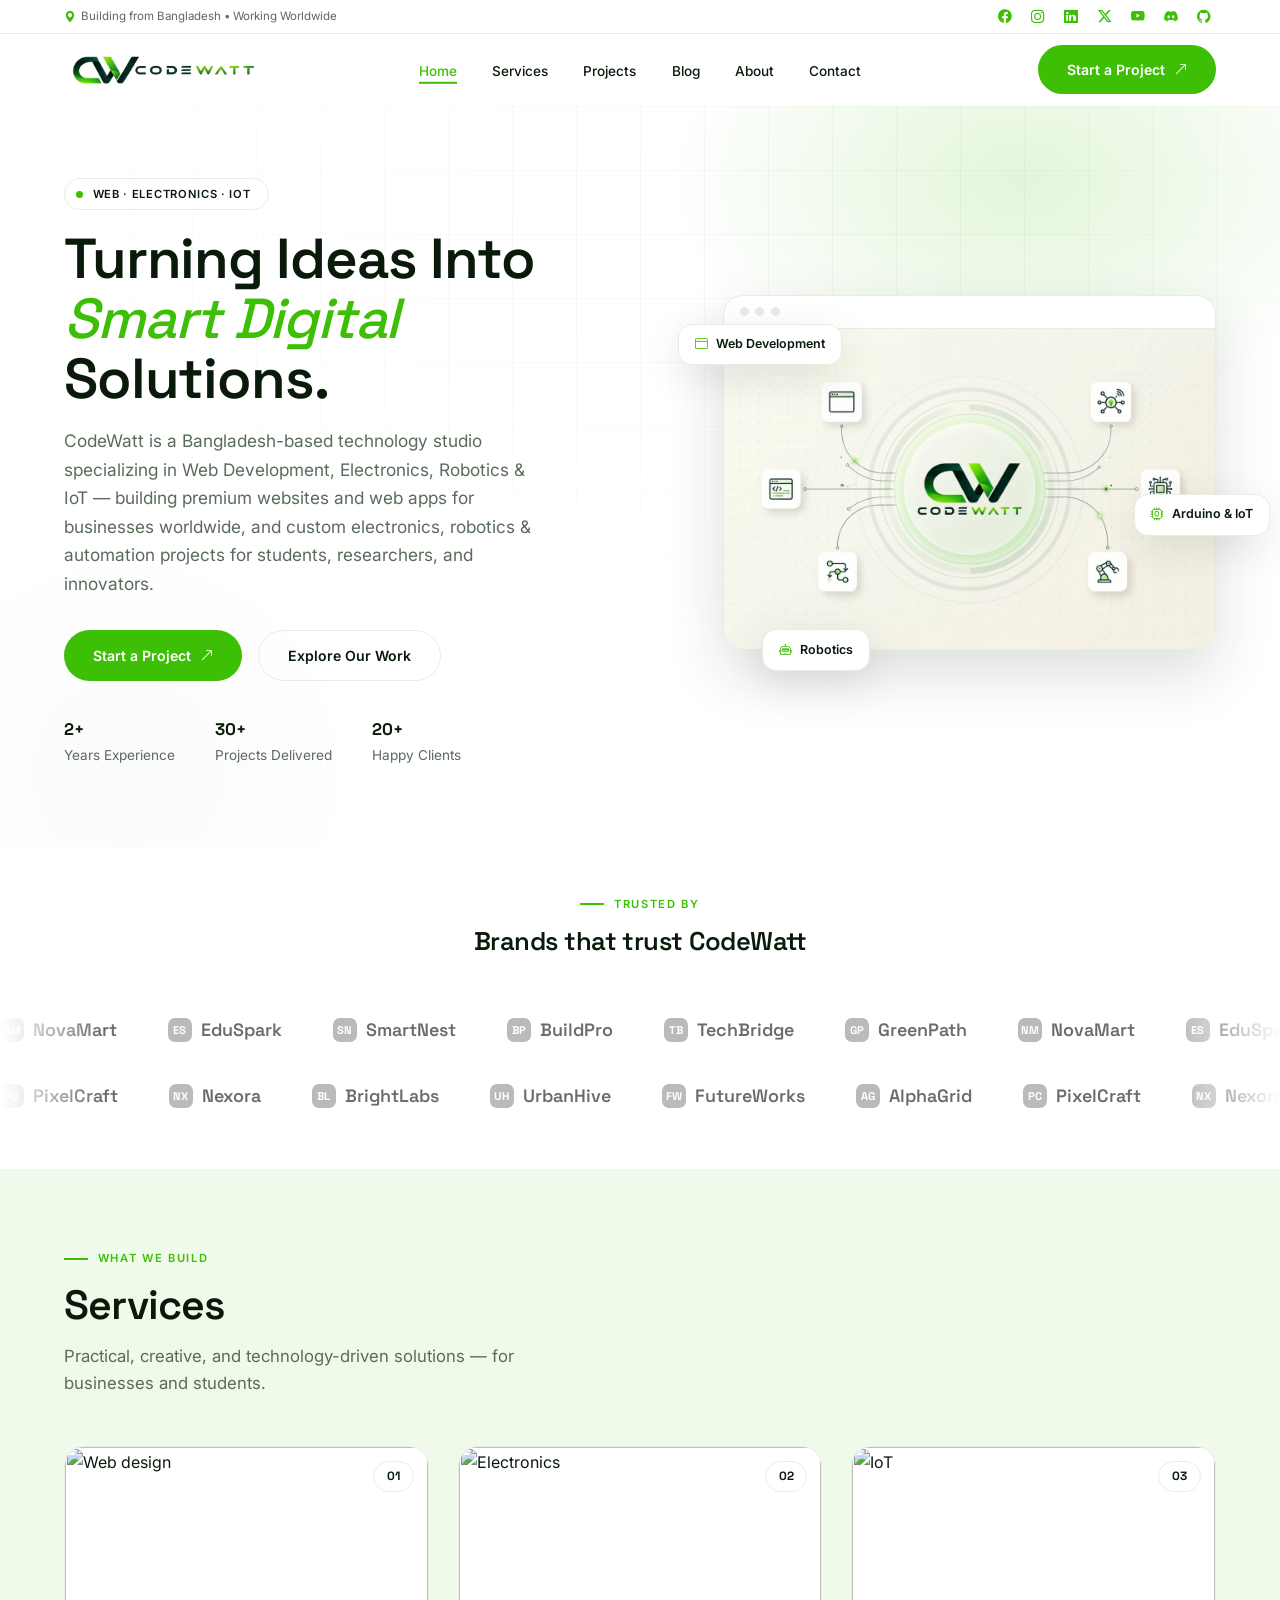
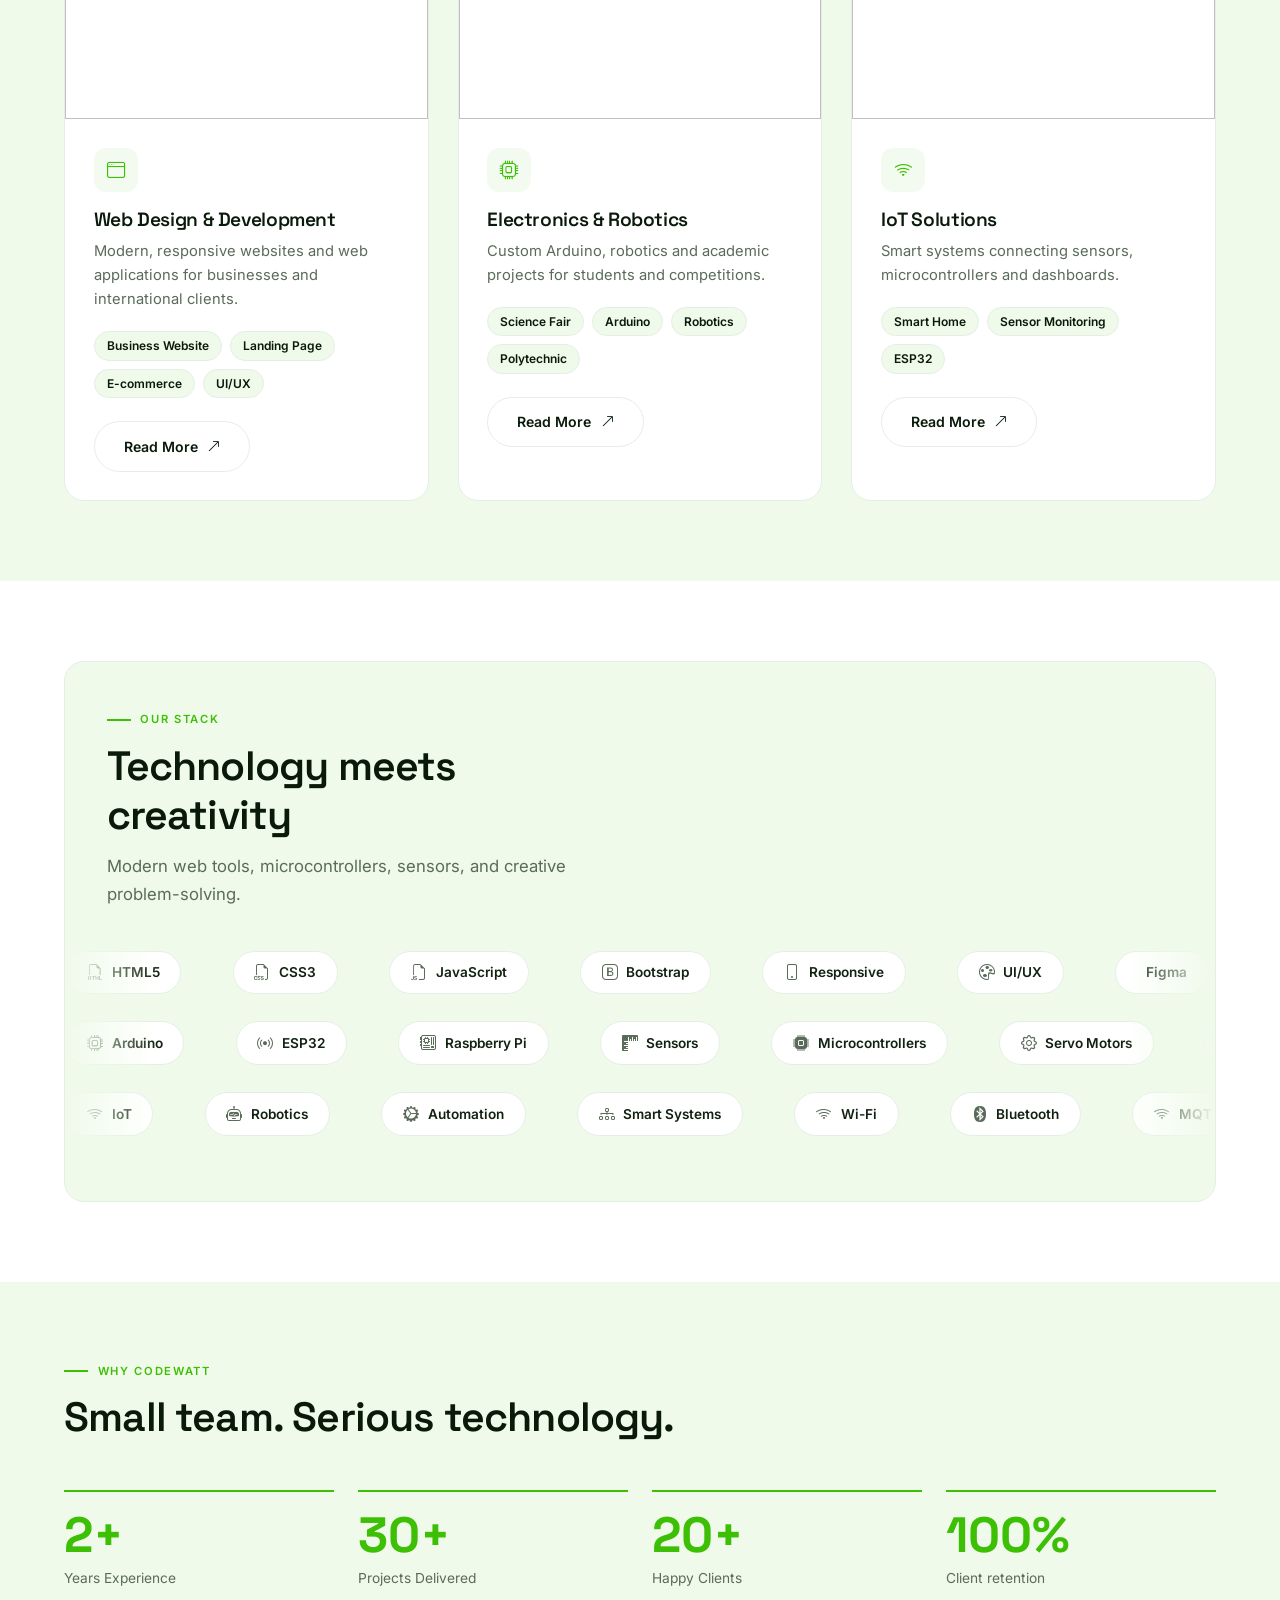
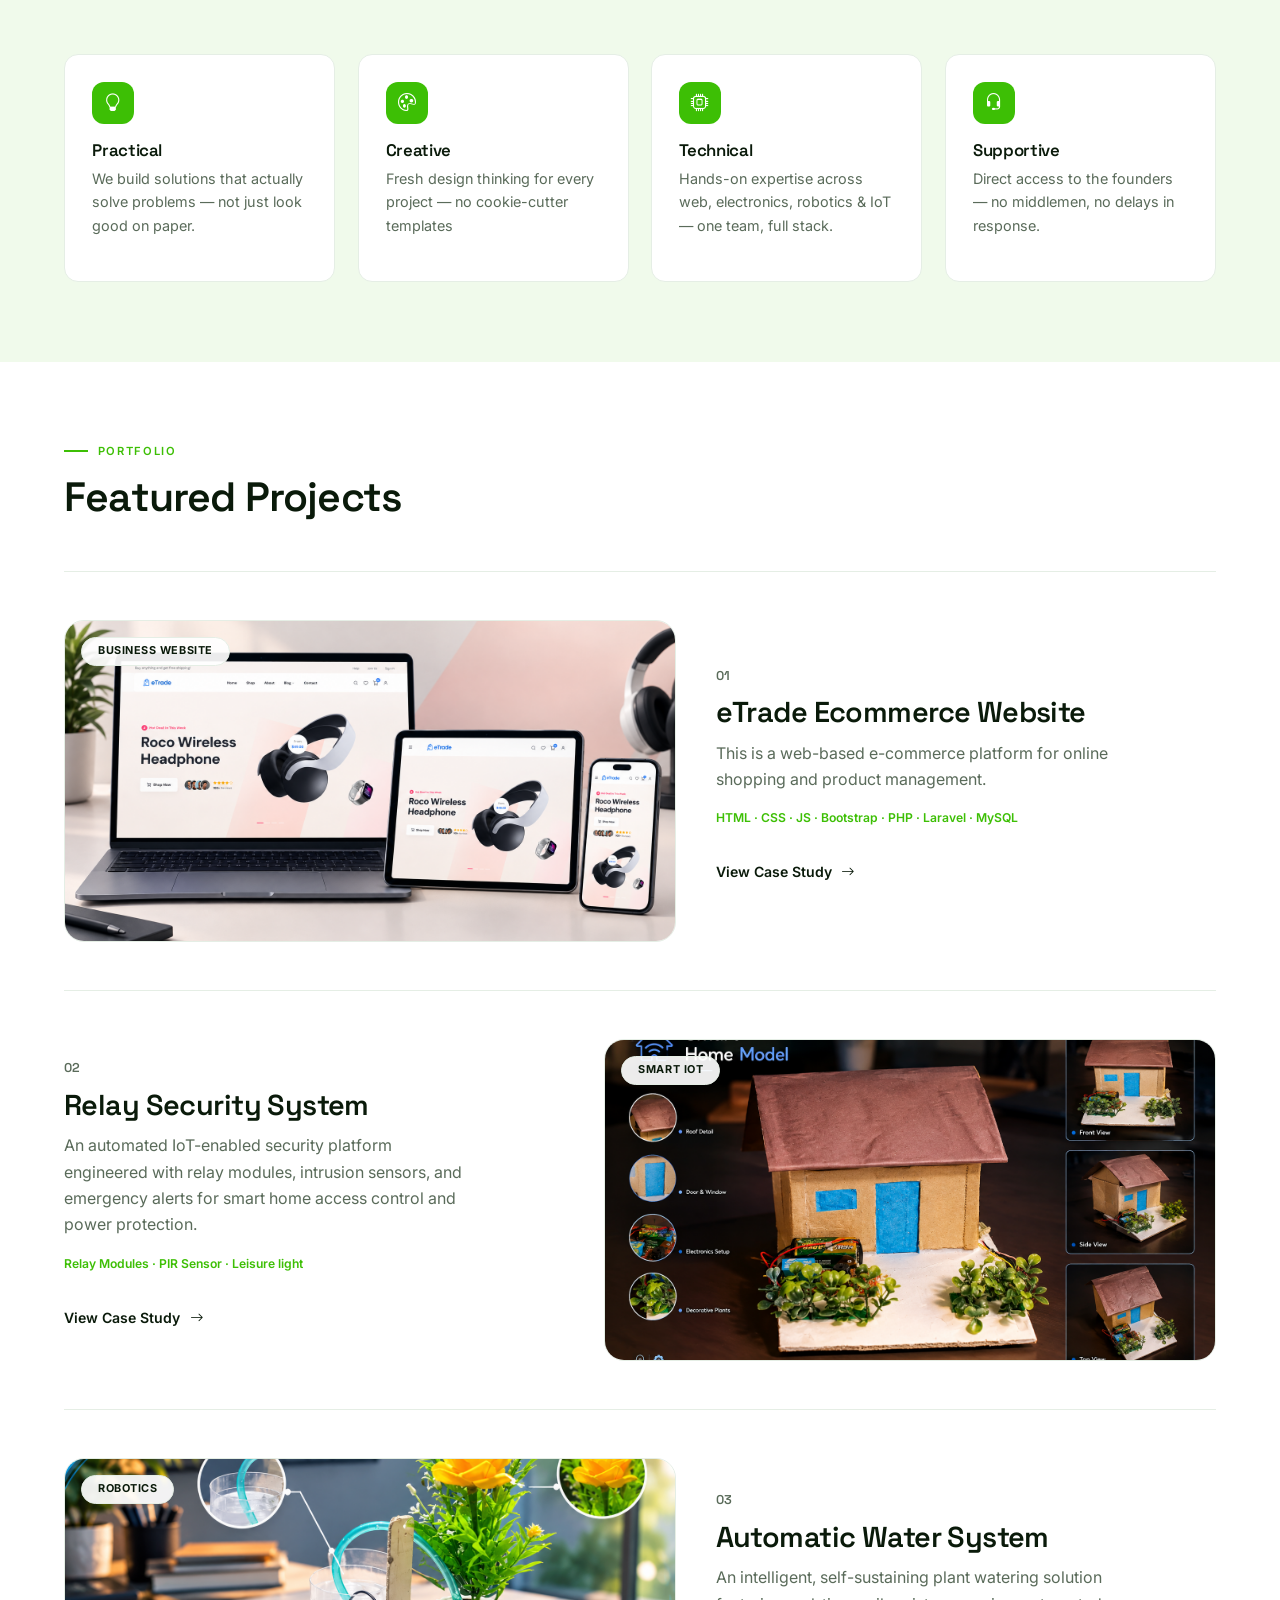
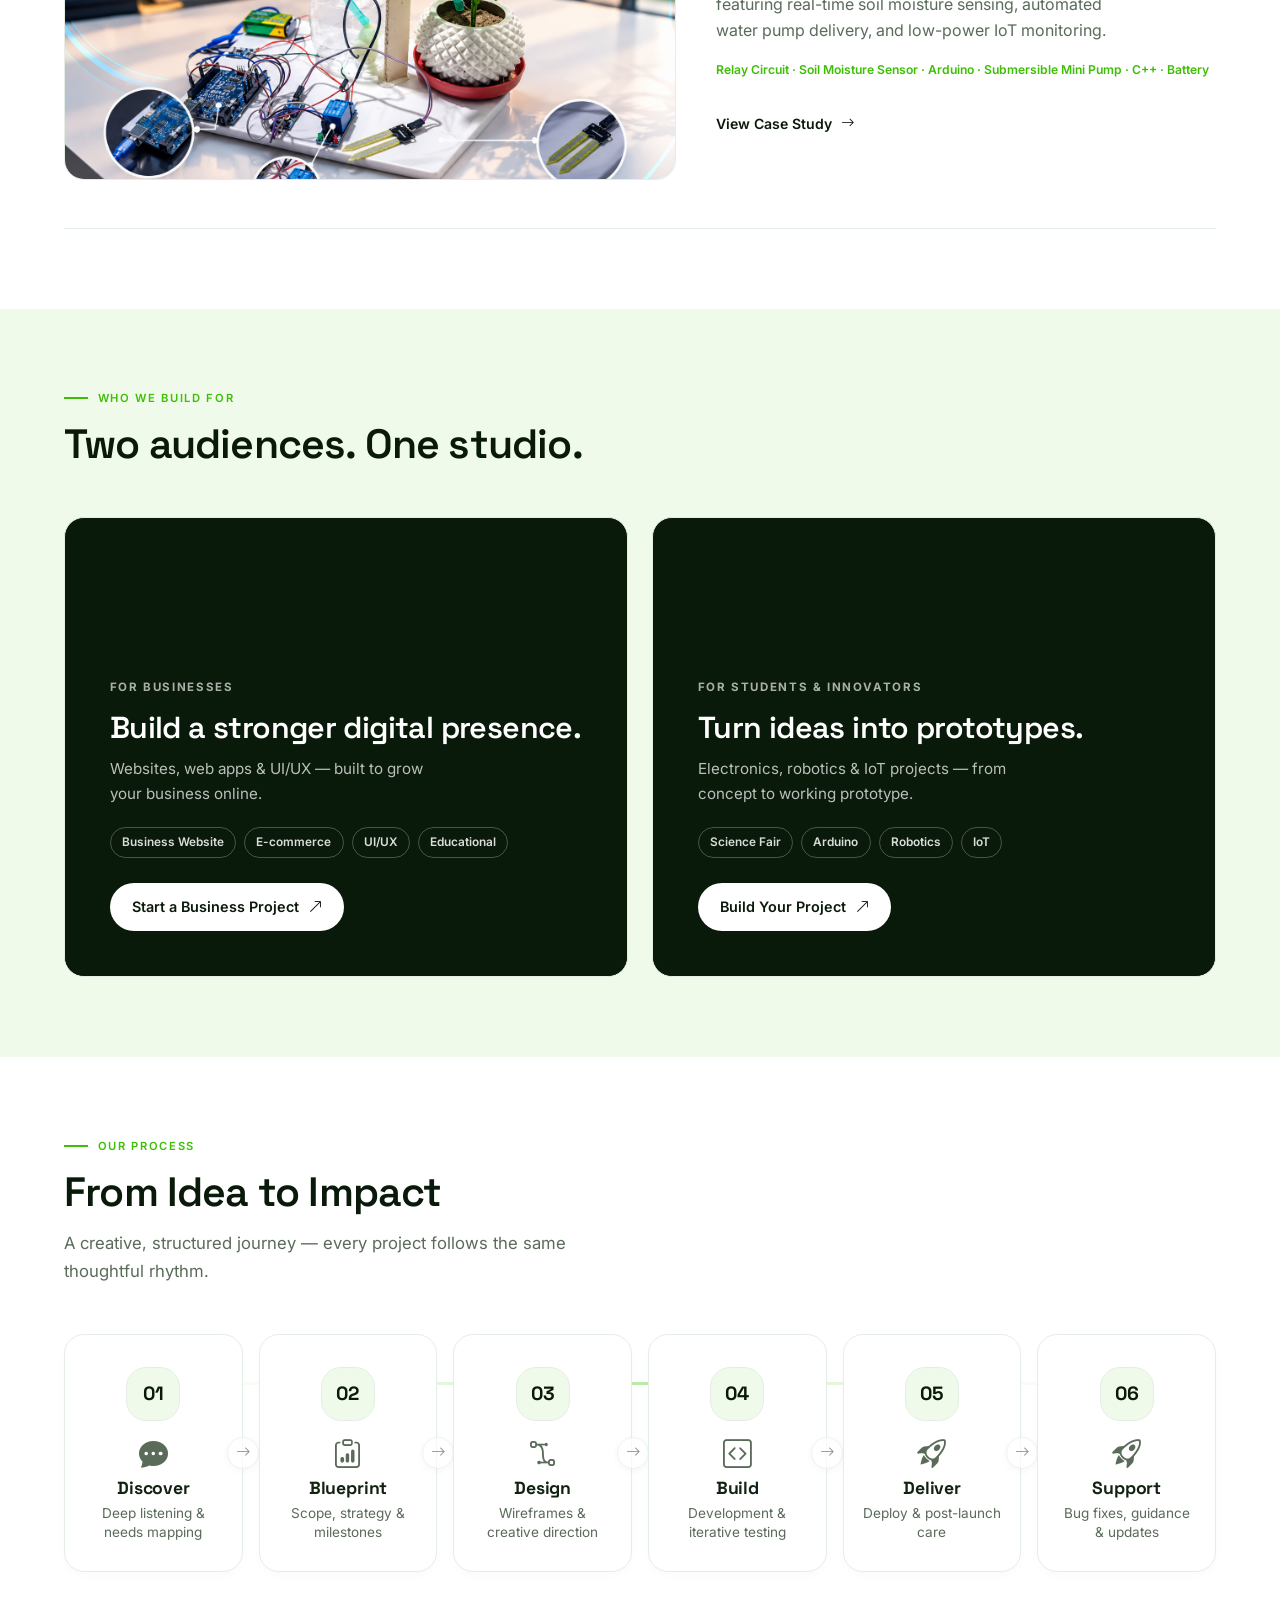
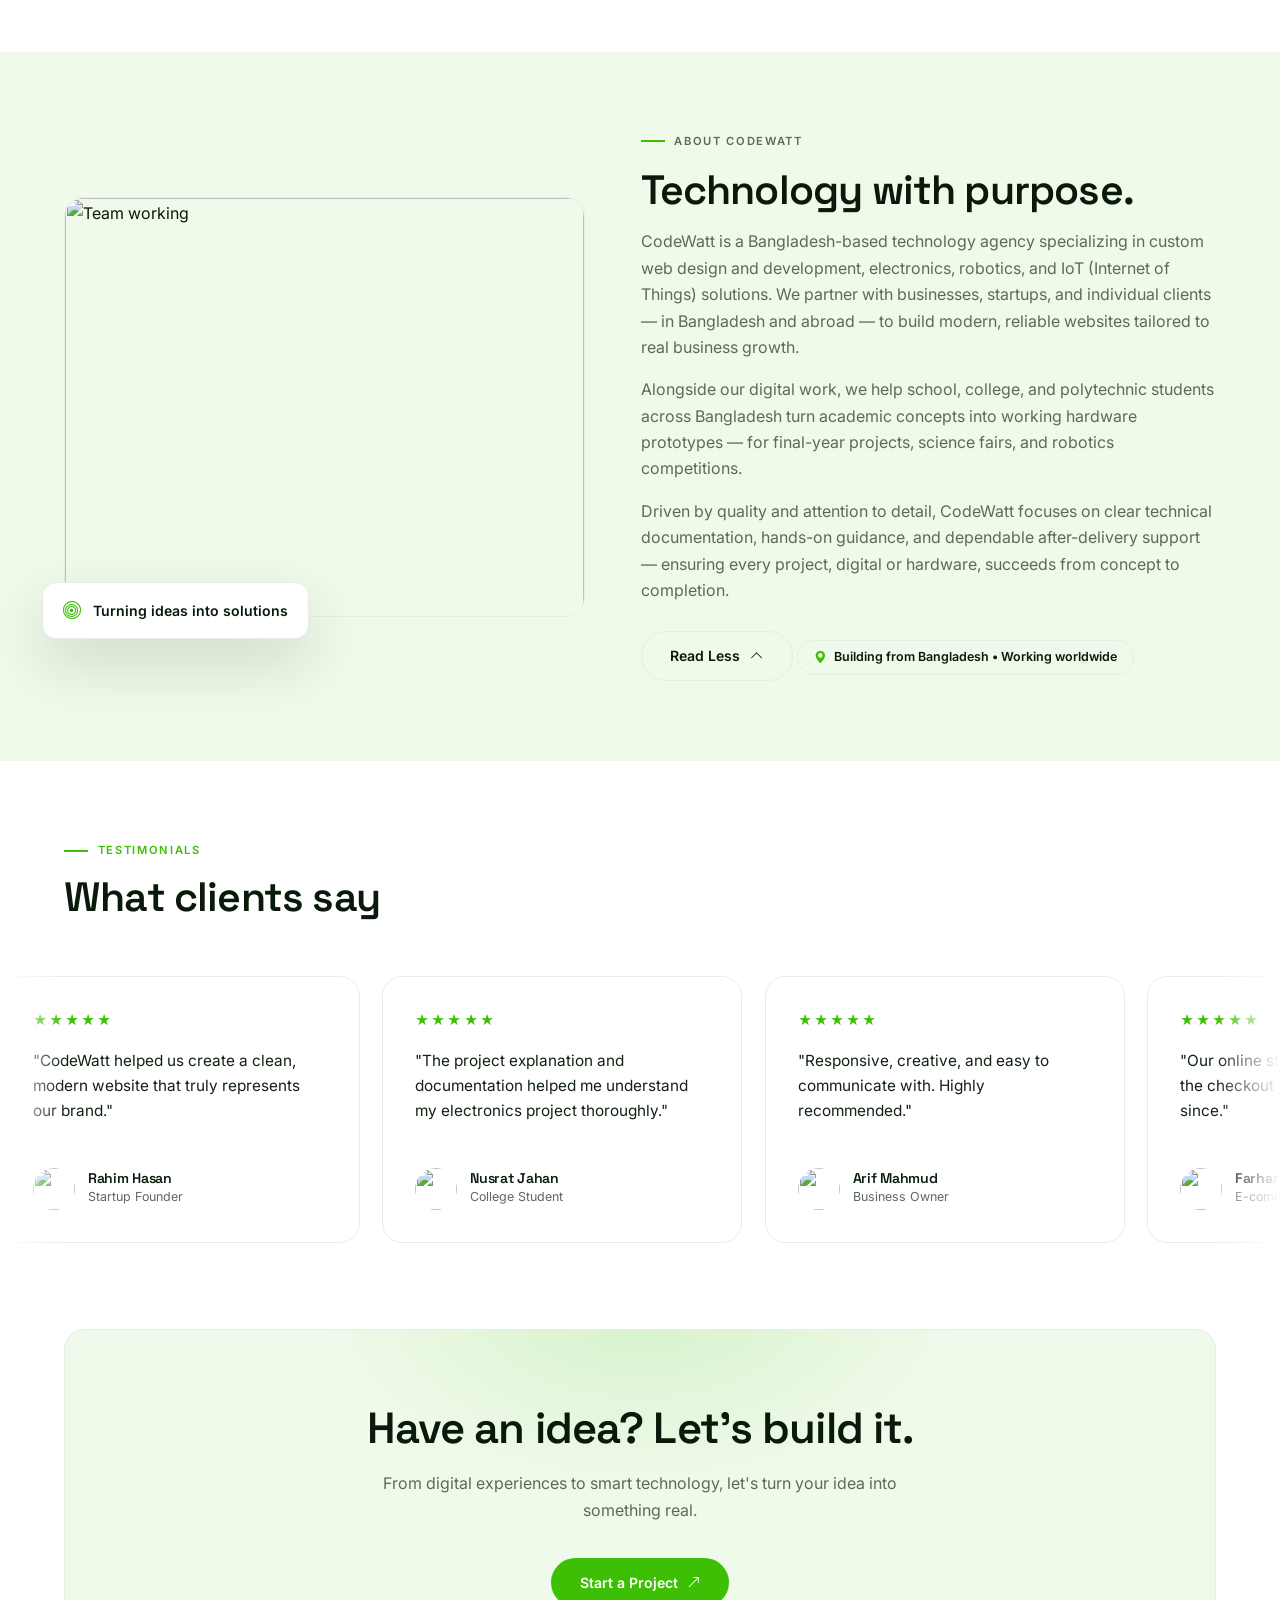
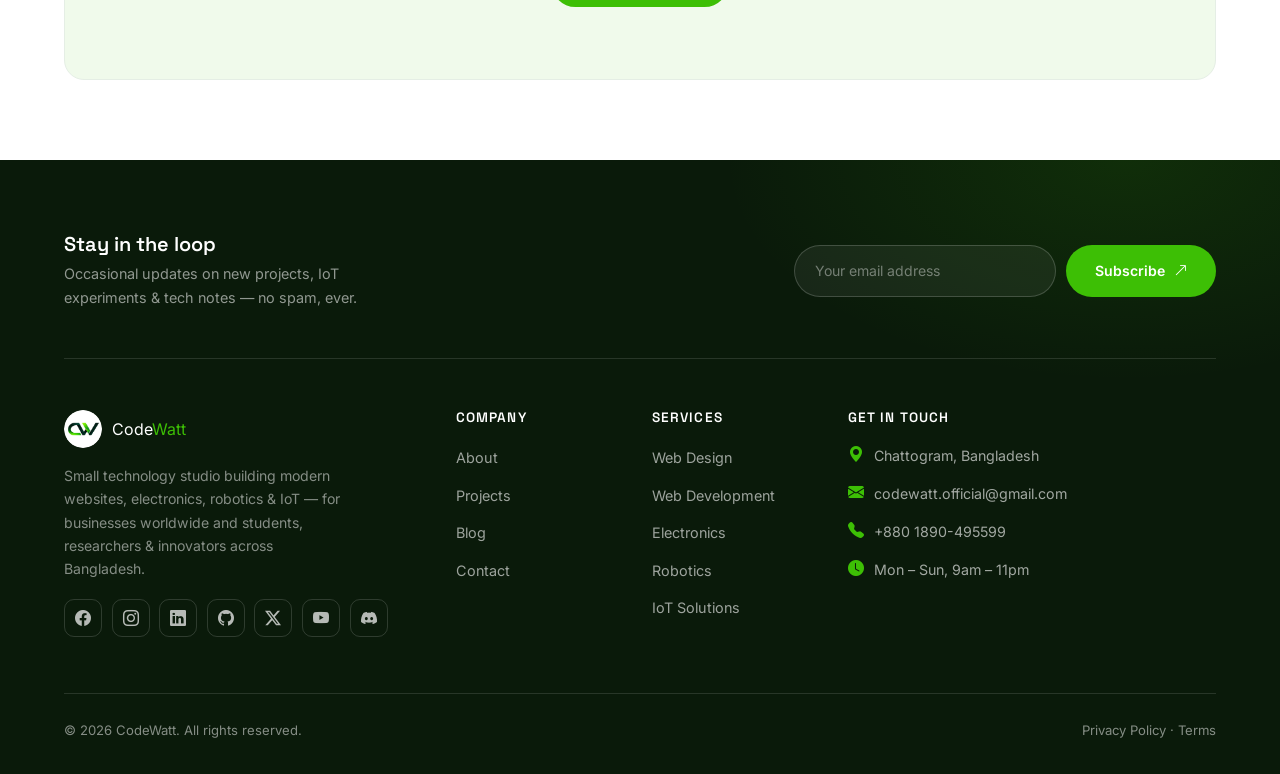
==== commit 0d1970ba: "More Updated" ====
--- a/index.html
+++ b/index.html
@@ -4,7 +4,7 @@
   
   <!-- Primary SEO Meta Tags -->
   <title>CodeWatt — Web Design & Development, IoT & Robotics Agency in Bangladesh</title>
-  <meta name="title" content="CodeWatt — Web Design, IoT & Robotics Agency in Bangladesh" />
+  <meta name="title" content="CodeWatt — Web Design & Development, IoT & Robotics Agency in Bangladesh" />
   <meta name="description" content="CodeWatt is a premier tech agency in Bangladesh specializing in custom web development, IoT solutions, robotics, and electronics for businesses and students." />
   <meta name="keywords" content="CodeWatt, Web Design Bangladesh, Web Development Agency, IoT Solutions Bangladesh, Robotics Projects, Electronics Prototype" />
   <meta name="robots" content="index, follow, max-image-preview:large, max-snippet:-1, max-video-preview:-1" />
@@ -18,7 +18,7 @@
   <meta property="og:type" content="website" />
   <meta property="og:url" content="https://codewatt.tech/" />
   <meta property="og:site_name" content="CodeWatt" />
-  <meta property="og:title" content="CodeWatt — Web Design, IoT & Robotics Agency in Bangladesh" />
+  <meta property="og:title" content="CodeWatt — Web Design & Development, IoT & Robotics Agency in Bangladesh" />
   <meta property="og:description" content="CodeWatt delivers custom web development, IoT solutions, robotics & automation projects for businesses, startups, and students in Bangladesh." />
   <meta property="og:image" content="https://codewatt.netlify.app/assets/img/shear-logo.png" />
   <meta property="og:image:alt" content="CodeWatt Agency Logo" />
@@ -26,7 +26,7 @@
   <!-- Twitter Meta Tags -->
   <meta name="twitter:card" content="summary_large_image" />
   <meta name="twitter:url" content="https://codewatt.tech/" />
-  <meta name="twitter:title" content="CodeWatt — Web Design, IoT & Robotics Agency in Bangladesh" />
+  <meta name="twitter:title" content="CodeWatt — Web Design & Development, IoT & Robotics Agency in Bangladesh" />
   <meta name="twitter:description" content="CodeWatt delivers custom web development, IoT solutions, robotics & automation projects for businesses, startups, and students in Bangladesh." />
   <meta name="twitter:image" content="https://codewatt.netlify.app//assets/img/shear-logo.png" />
 
@@ -473,6 +473,12 @@
               <h4>Deliver</h4>
               <p>Deploy &amp; post-launch care</p>
             </div>
+            <div class="process-card reveal reveal-delay-4">
+              <div class="process-card-num">06</div>
+              <i class="bi bi-rocket-takeoff process-card-icon"></i>
+              <h4>Support</h4>
+              <p>Bug fixes, guidance & updates</p>
+            </div>
           </div>
         </div>
       </div>
--- a/assets/css/style.css
+++ b/assets/css/style.css
@@ -1081,8 +1081,8 @@
 
     .process-grid {
       display: grid;
-      grid-template-columns: repeat(5, 1fr);
-      gap: 1.2rem;
+      grid-template-columns: repeat(6, 1fr);
+      gap: 1rem;
       position: relative;
       z-index: 1;
     }
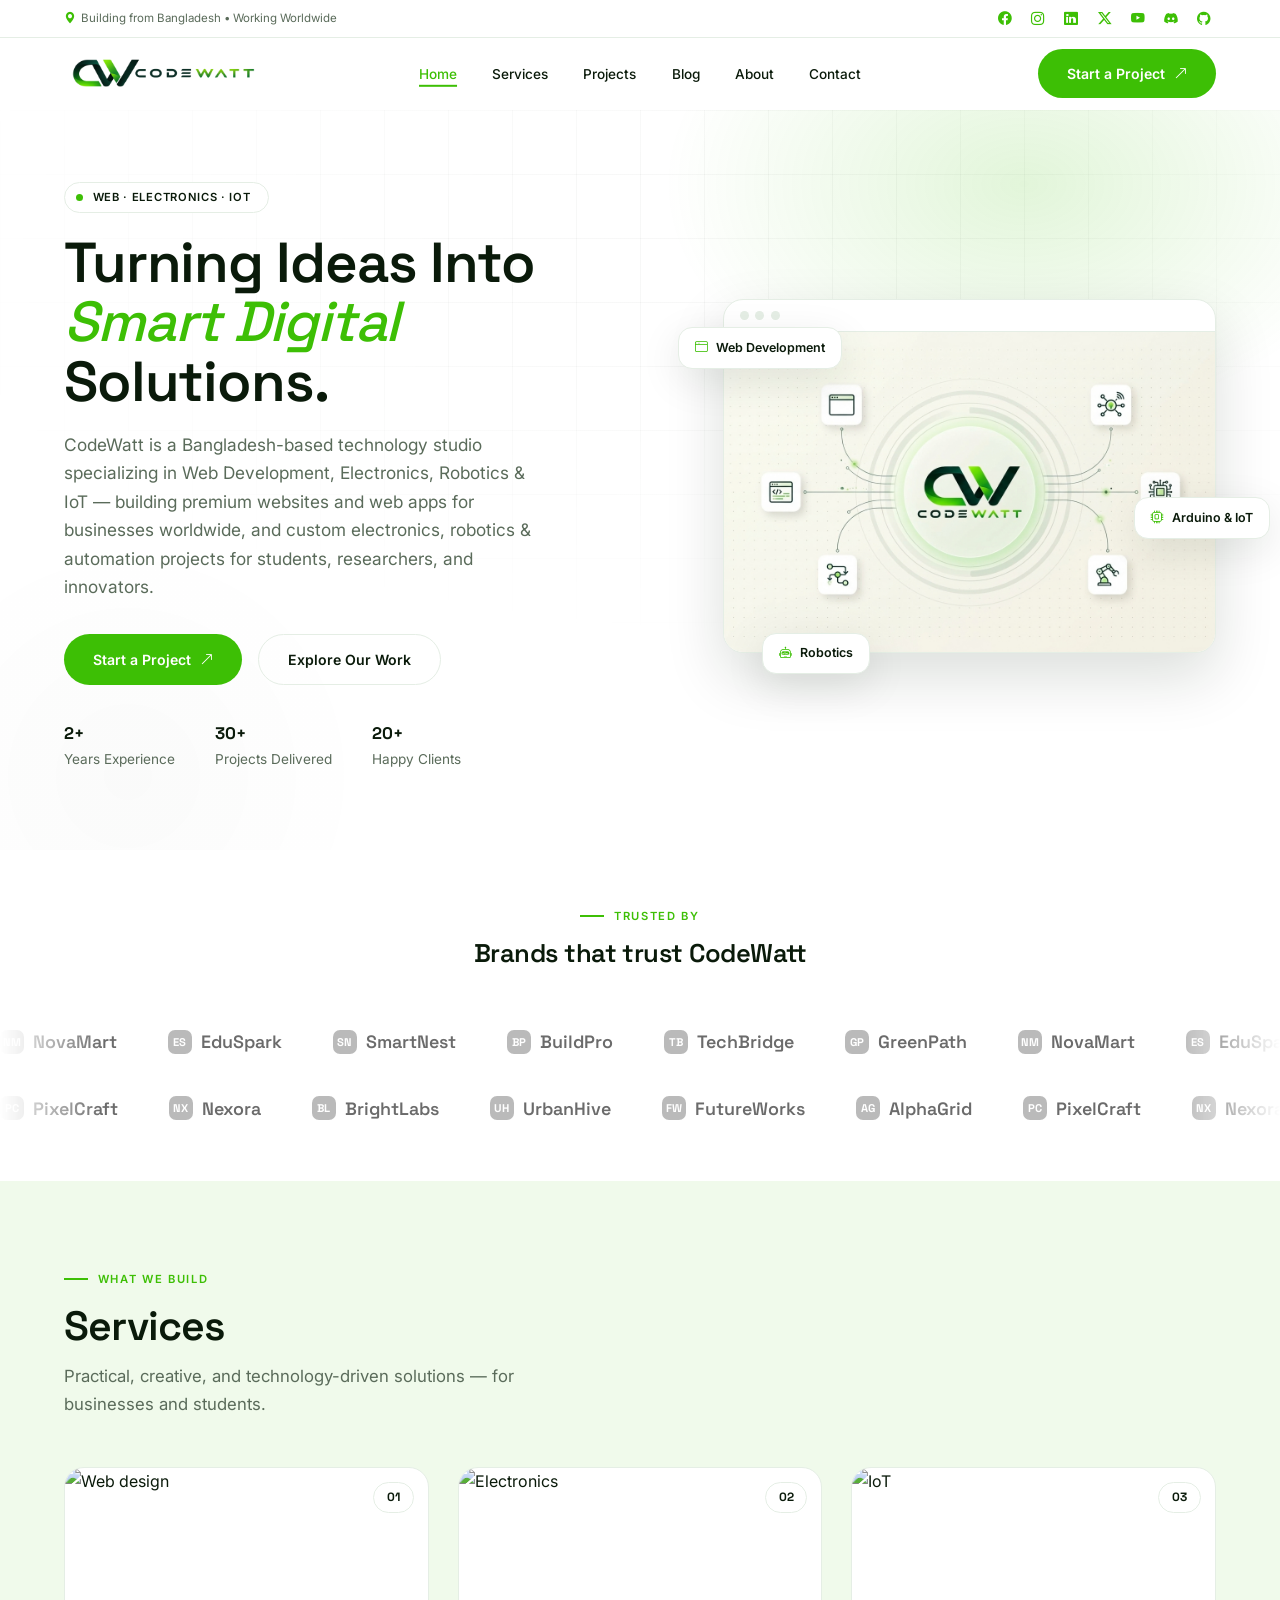
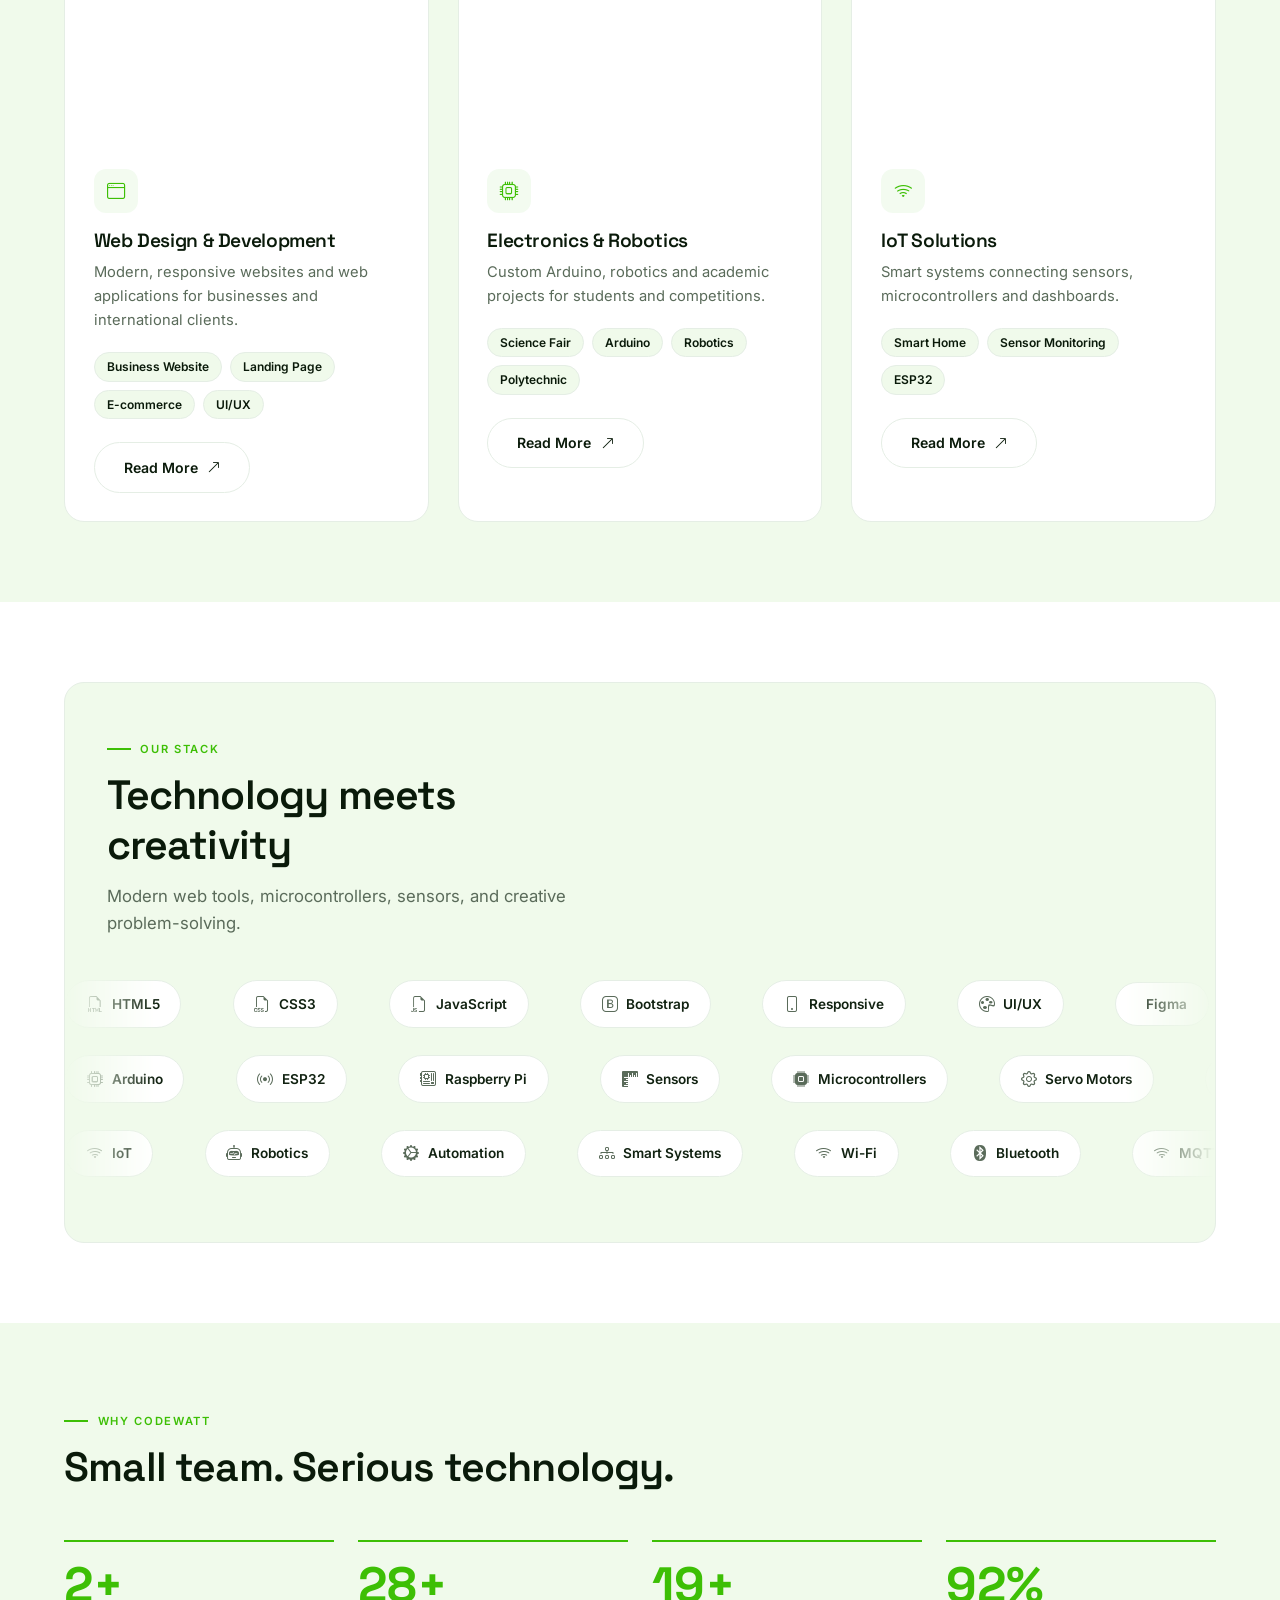
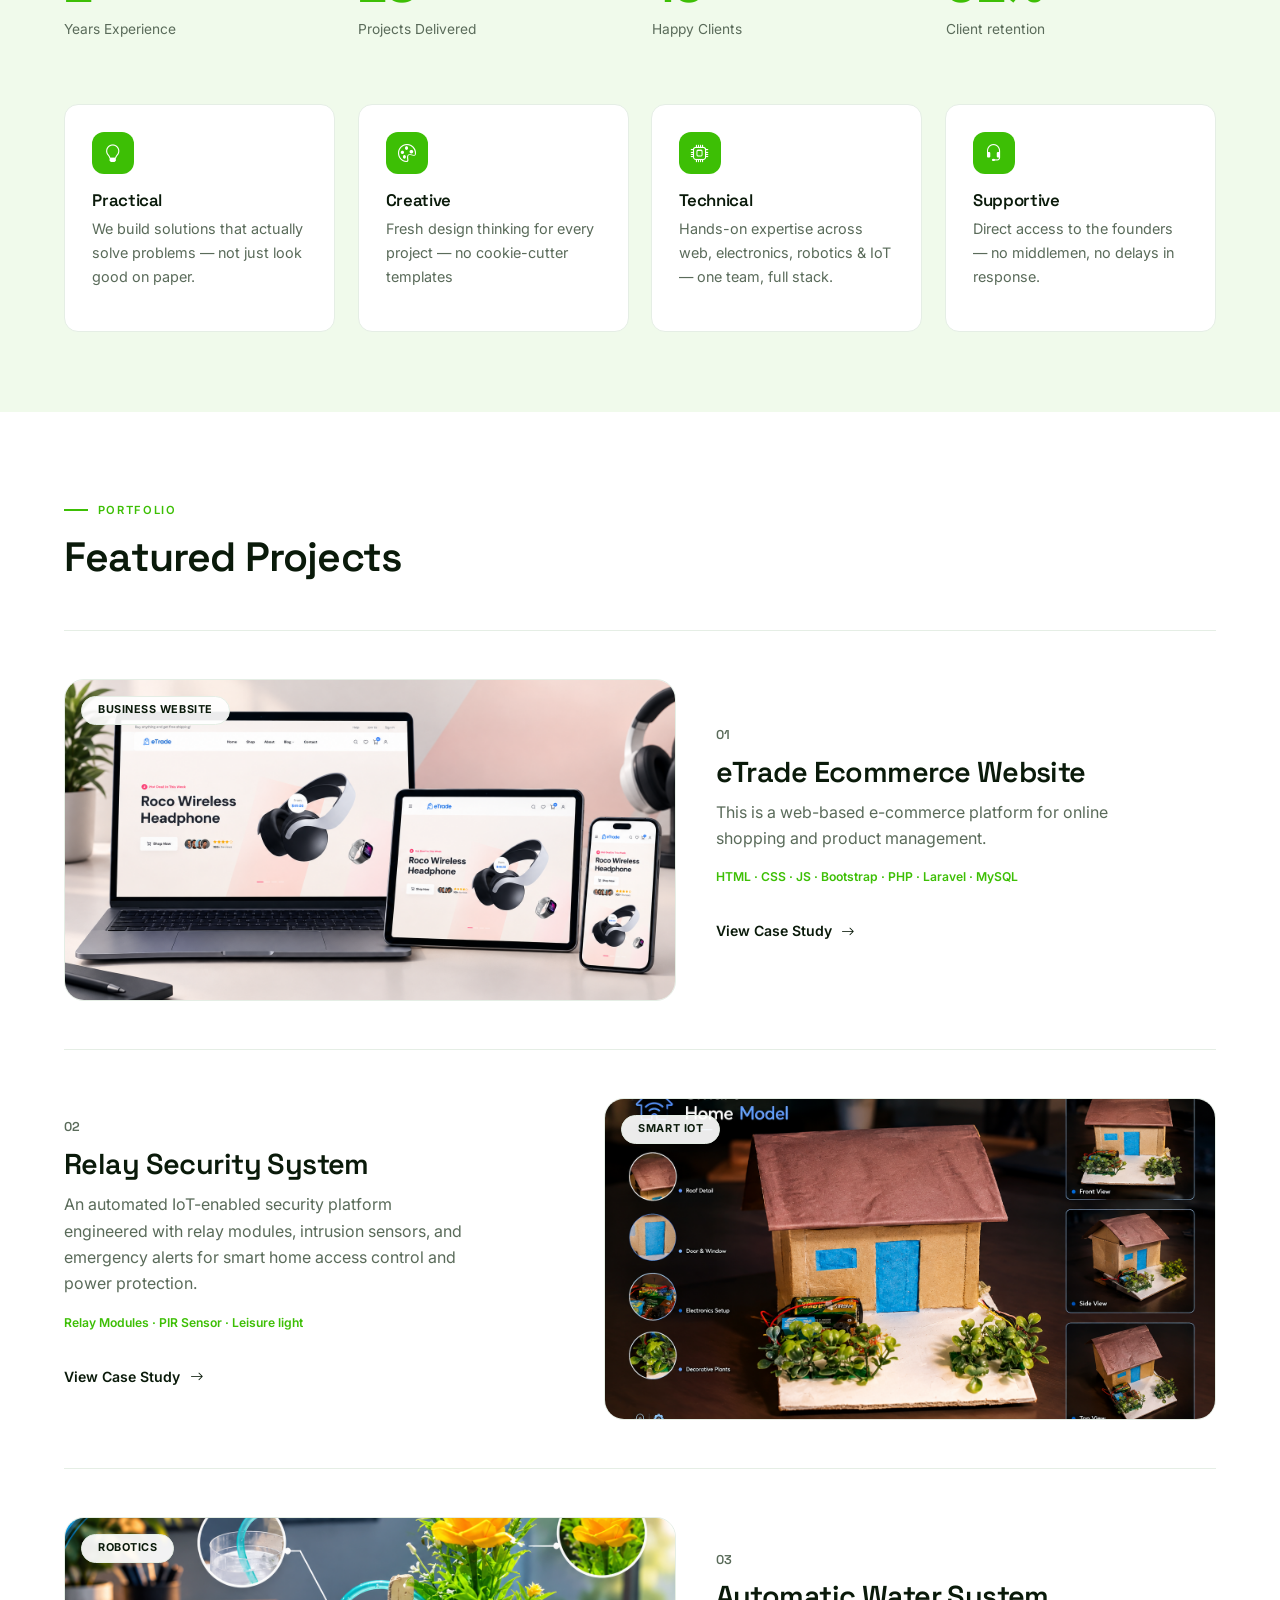
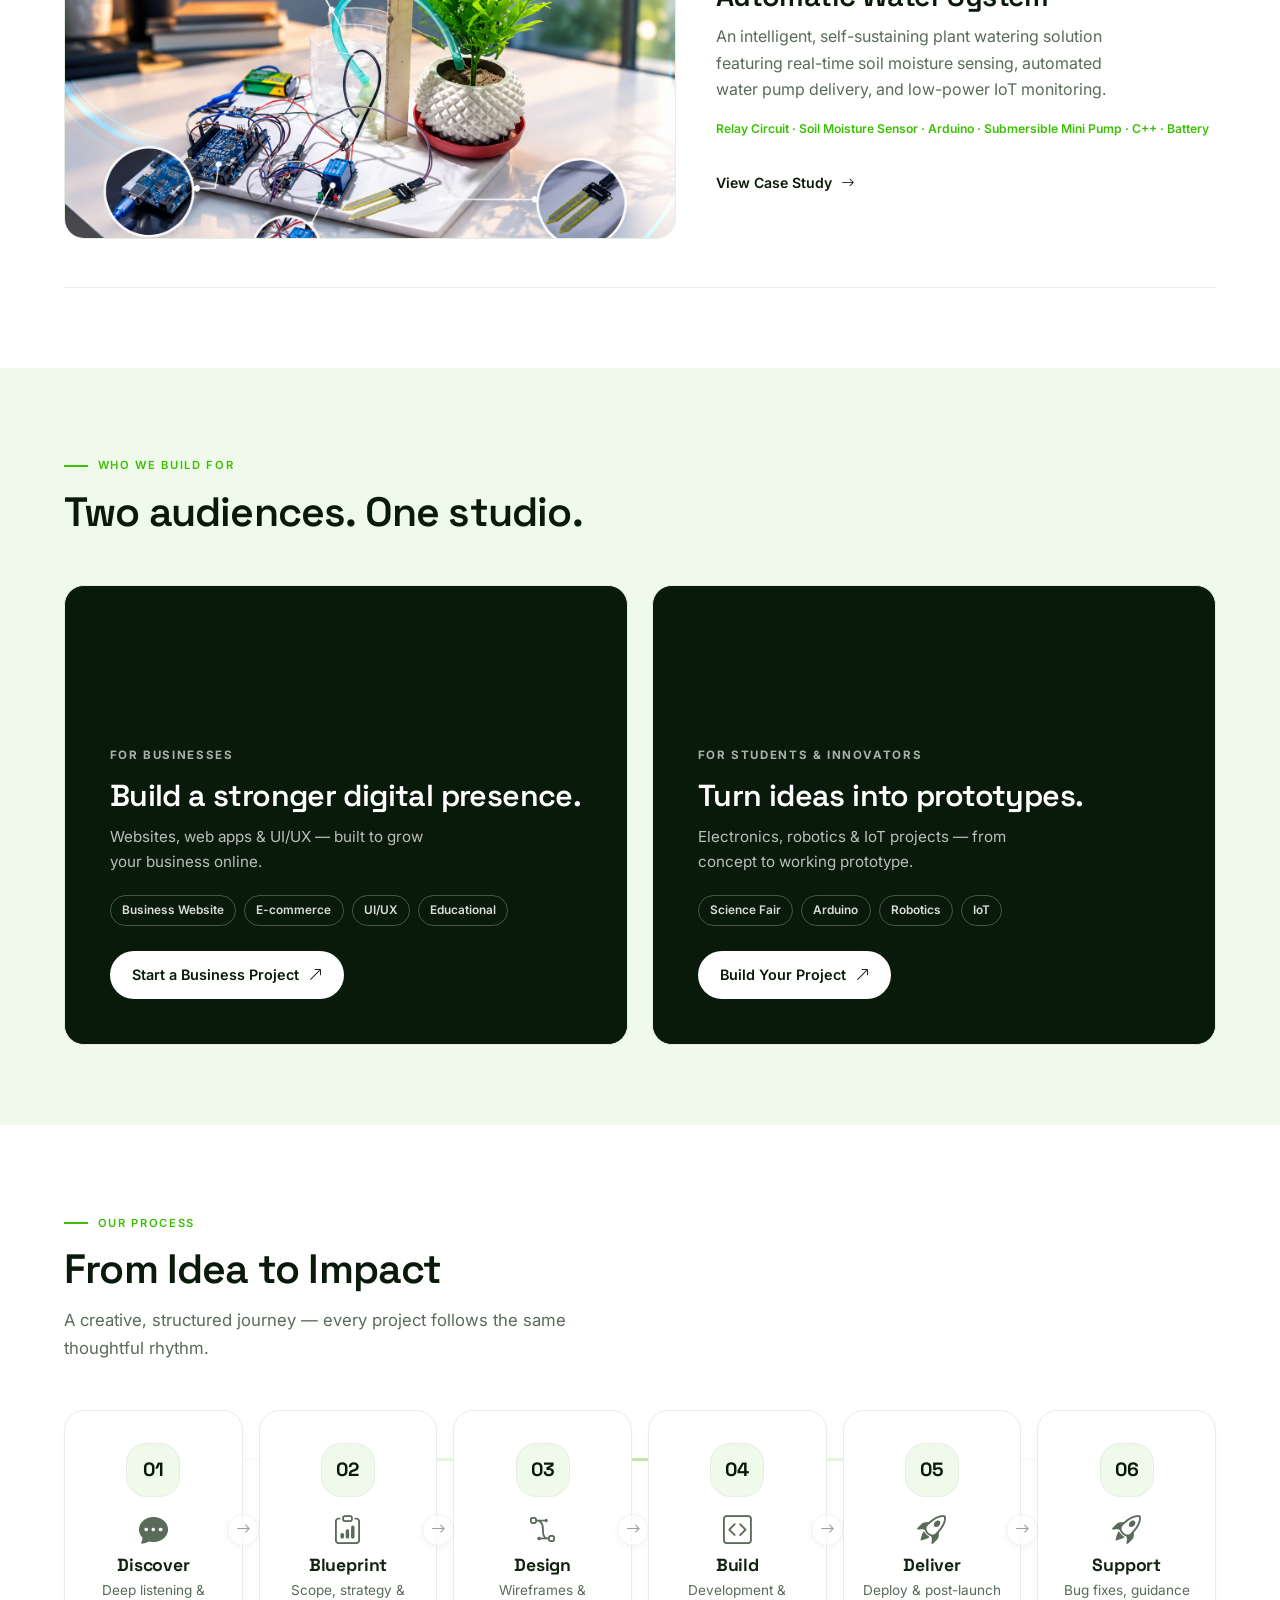
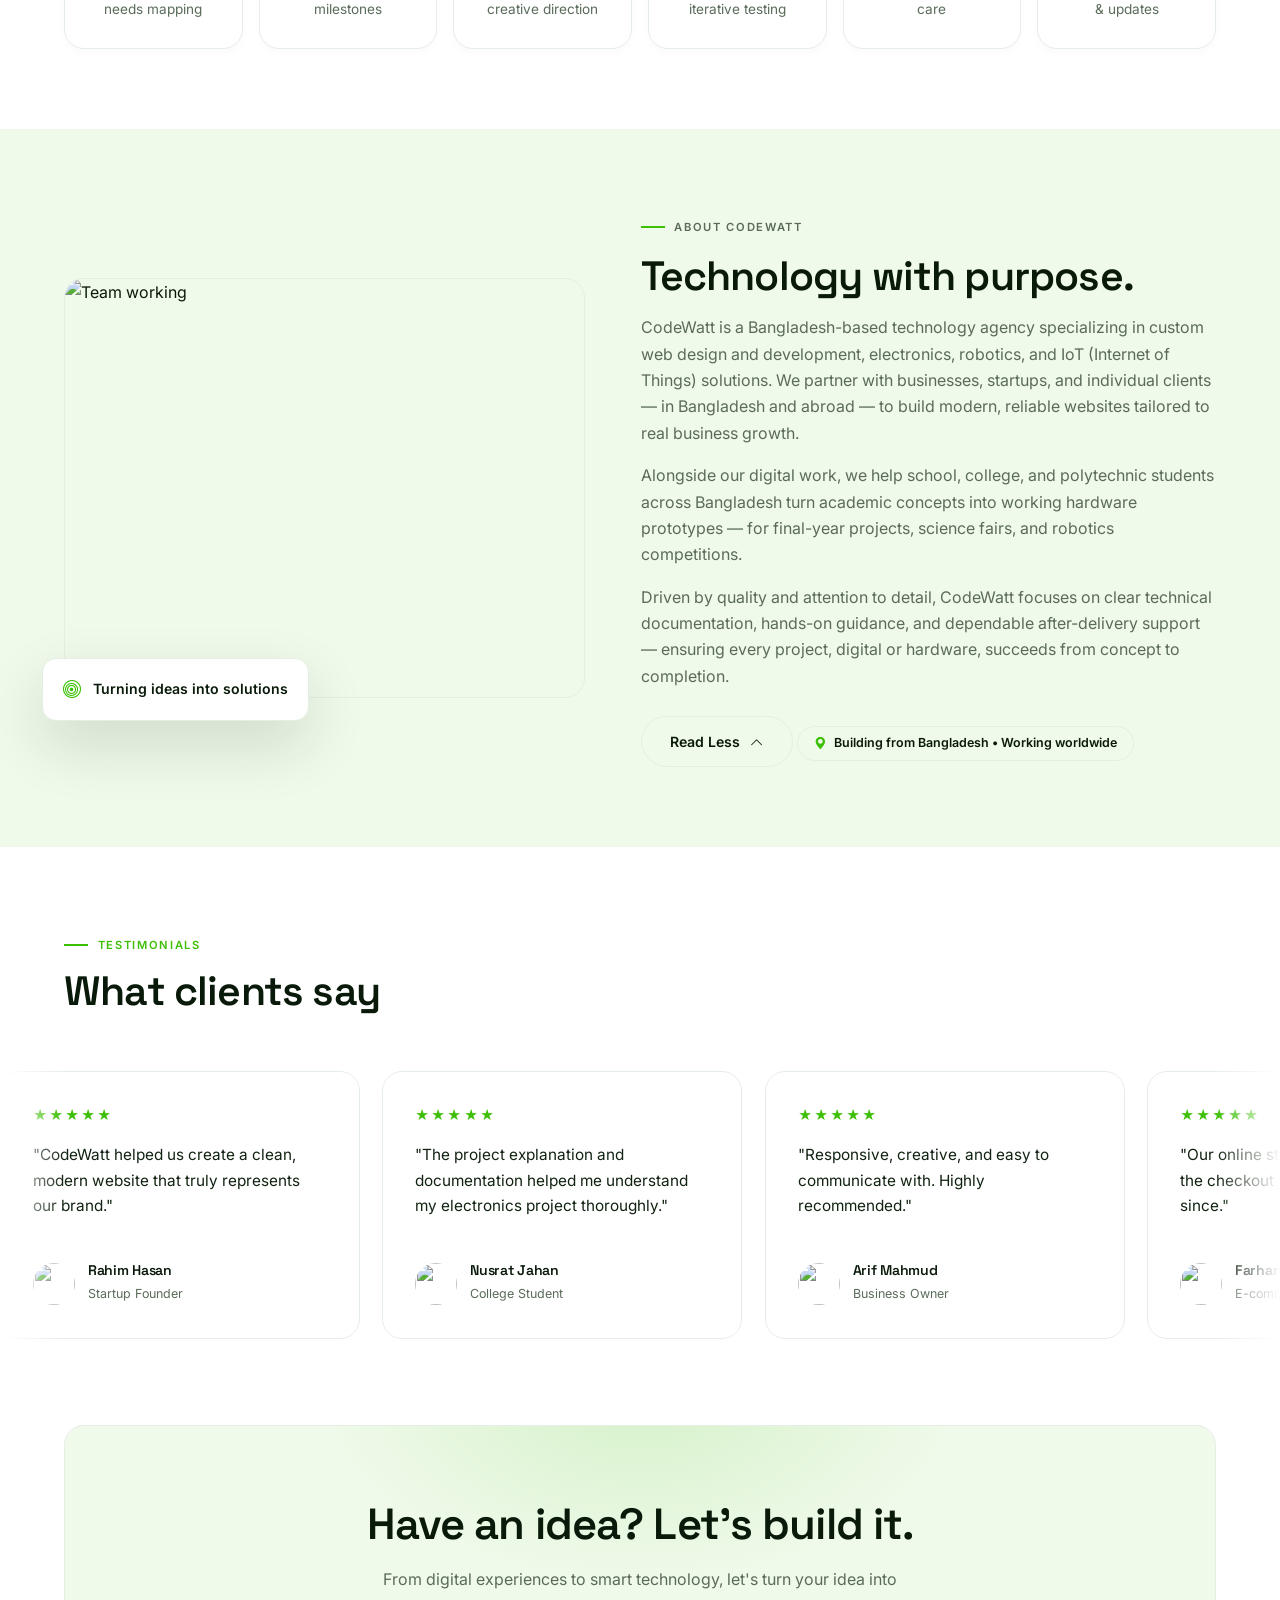
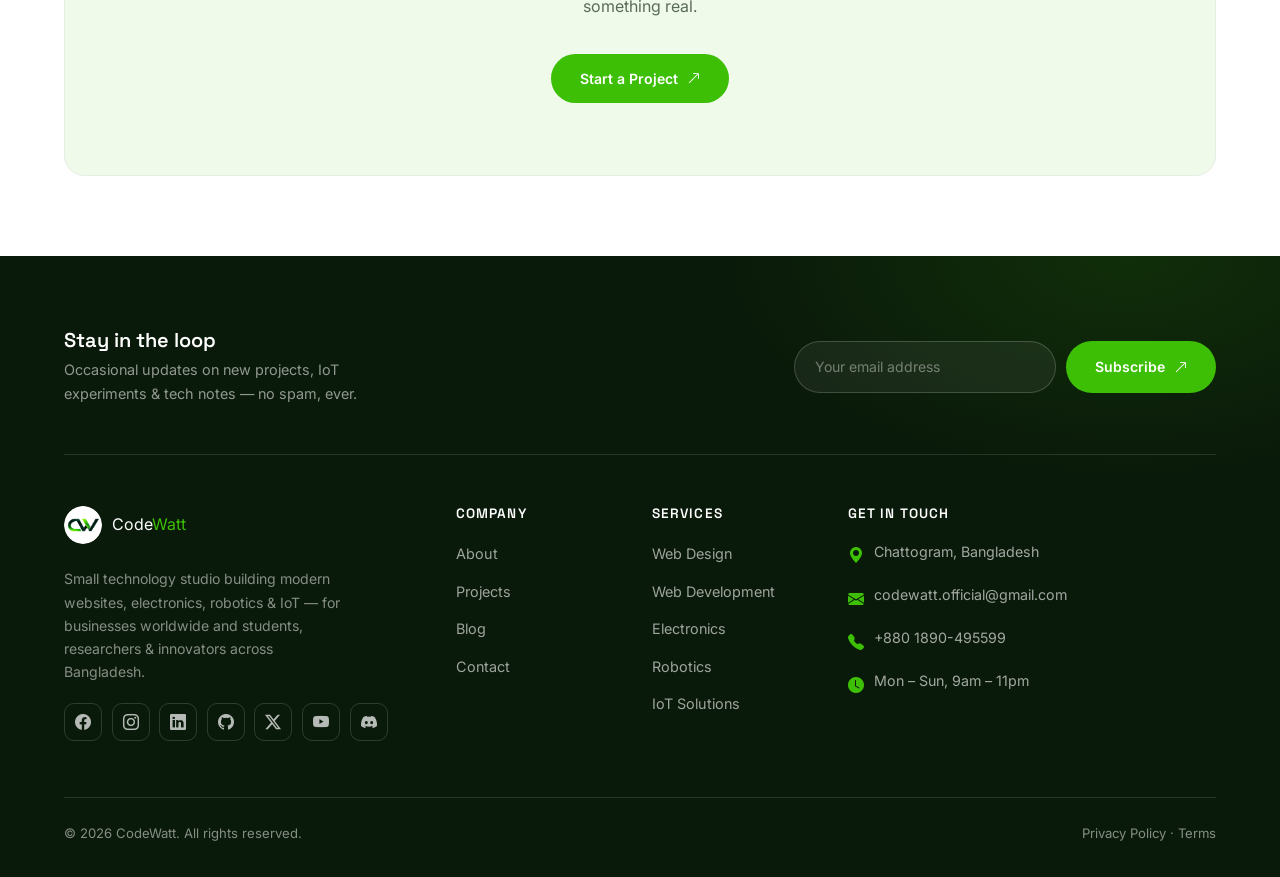
==== commit 19ef9828: "updated" ====
--- a/index.html
+++ b/index.html
@@ -1,8 +1,9 @@
+<!DOCTYPE html>
+<html lang="en">
 <head>
   <meta charset="UTF-8" />
   <meta name="viewport" content="width=device-width, initial-scale=1.0" />
   
-  <!-- Primary SEO Meta Tags -->
   <title>CodeWatt — Web Design & Development, IoT & Robotics Agency in Bangladesh</title>
   <meta name="title" content="CodeWatt — Web Design & Development, IoT & Robotics Agency in Bangladesh" />
   <meta name="description" content="CodeWatt is a premier tech agency in Bangladesh specializing in custom web development, IoT solutions, robotics, and electronics for businesses and students." />
@@ -11,44 +12,42 @@
   <meta name="author" content="CodeWatt" />
   <meta name="theme-color" content="#0A1A0A" />
 
+  <!-- Google Search Console Verification Tag -->
+  <meta name="google-site-verification" content="1jgq3r0OPhxzSdIPRrNAy9jFgIhfd0bRHqg7MGpdTDc" />
+
   <link rel="icon" href="./assets/img/icon.png" type="image/png" />
-  <link rel="canonical" href="https://codewatt.tech/" />
-
-  <!-- Open Graph / Facebook / LinkedIn Meta Tags -->
+  <link rel="canonical" href="https://codewatt.netlify.app/" />
+
   <meta property="og:type" content="website" />
-  <meta property="og:url" content="https://codewatt.tech/" />
+  <meta property="og:url" content="https://codewatt.netlify.app/" />
   <meta property="og:site_name" content="CodeWatt" />
   <meta property="og:title" content="CodeWatt — Web Design & Development, IoT & Robotics Agency in Bangladesh" />
   <meta property="og:description" content="CodeWatt delivers custom web development, IoT solutions, robotics & automation projects for businesses, startups, and students in Bangladesh." />
   <meta property="og:image" content="https://codewatt.netlify.app/assets/img/shear-logo.png" />
   <meta property="og:image:alt" content="CodeWatt Agency Logo" />
 
-  <!-- Twitter Meta Tags -->
   <meta name="twitter:card" content="summary_large_image" />
-  <meta name="twitter:url" content="https://codewatt.tech/" />
+  <meta name="twitter:url" content="https://codewatt.netlify.app/" />
   <meta name="twitter:title" content="CodeWatt — Web Design & Development, IoT & Robotics Agency in Bangladesh" />
   <meta name="twitter:description" content="CodeWatt delivers custom web development, IoT solutions, robotics & automation projects for businesses, startups, and students in Bangladesh." />
-  <meta name="twitter:image" content="https://codewatt.netlify.app//assets/img/shear-logo.png" />
-
-  <!-- Fonts -->
+  <meta name="twitter:image" content="https://codewatt.netlify.app/assets/img/shear-logo.png" />
+
   <link rel="preconnect" href="https://fonts.googleapis.com" />
   <link rel="preconnect" href="https://fonts.gstatic.com" crossorigin />
   <link href="https://fonts.googleapis.com/css2?family=Space+Grotesk:wght@500;600;700&family=Inter:opsz,wght@14..32,400;14..32,500;14..32,600;14..32,700;14..32,800&family=JetBrains+Mono:wght@400;500&display=swap" rel="stylesheet" />
 
-  <!-- Bootstrap grid utilities + Icons -->
   <link href="./assets/css/bootstrap.min.css" rel="stylesheet" />
   <link rel="stylesheet" href="https://cdn.jsdelivr.net/npm/bootstrap-icons@1.11.3/font/bootstrap-icons.min.css" />
 
   <link rel="stylesheet" href="./assets/css/style.css" />
 
-  <!-- Schema.org JSON-LD (High SEO & Google Knowledge Graph Integration) -->
   <script type="application/ld+json">
   {
     "@context": "https://schema.org",
     "@type": "ProfessionalService",
     "name": "CodeWatt",
-    "url": "https://codewatt.tech/",
-    "logo": "https://codewatt.tech/assets/img/shear-logo.png",
+    "url": "https://codewatt.netlify.app/",
+    "logo": "https://codewatt.netlify.app/assets/img/shear-logo.png",
     "description": "CodeWatt is a Bangladesh-based technology agency specializing in web design, electronics, robotics, and IoT solutions.",
     "address": {
       "@type": "PostalAddress",
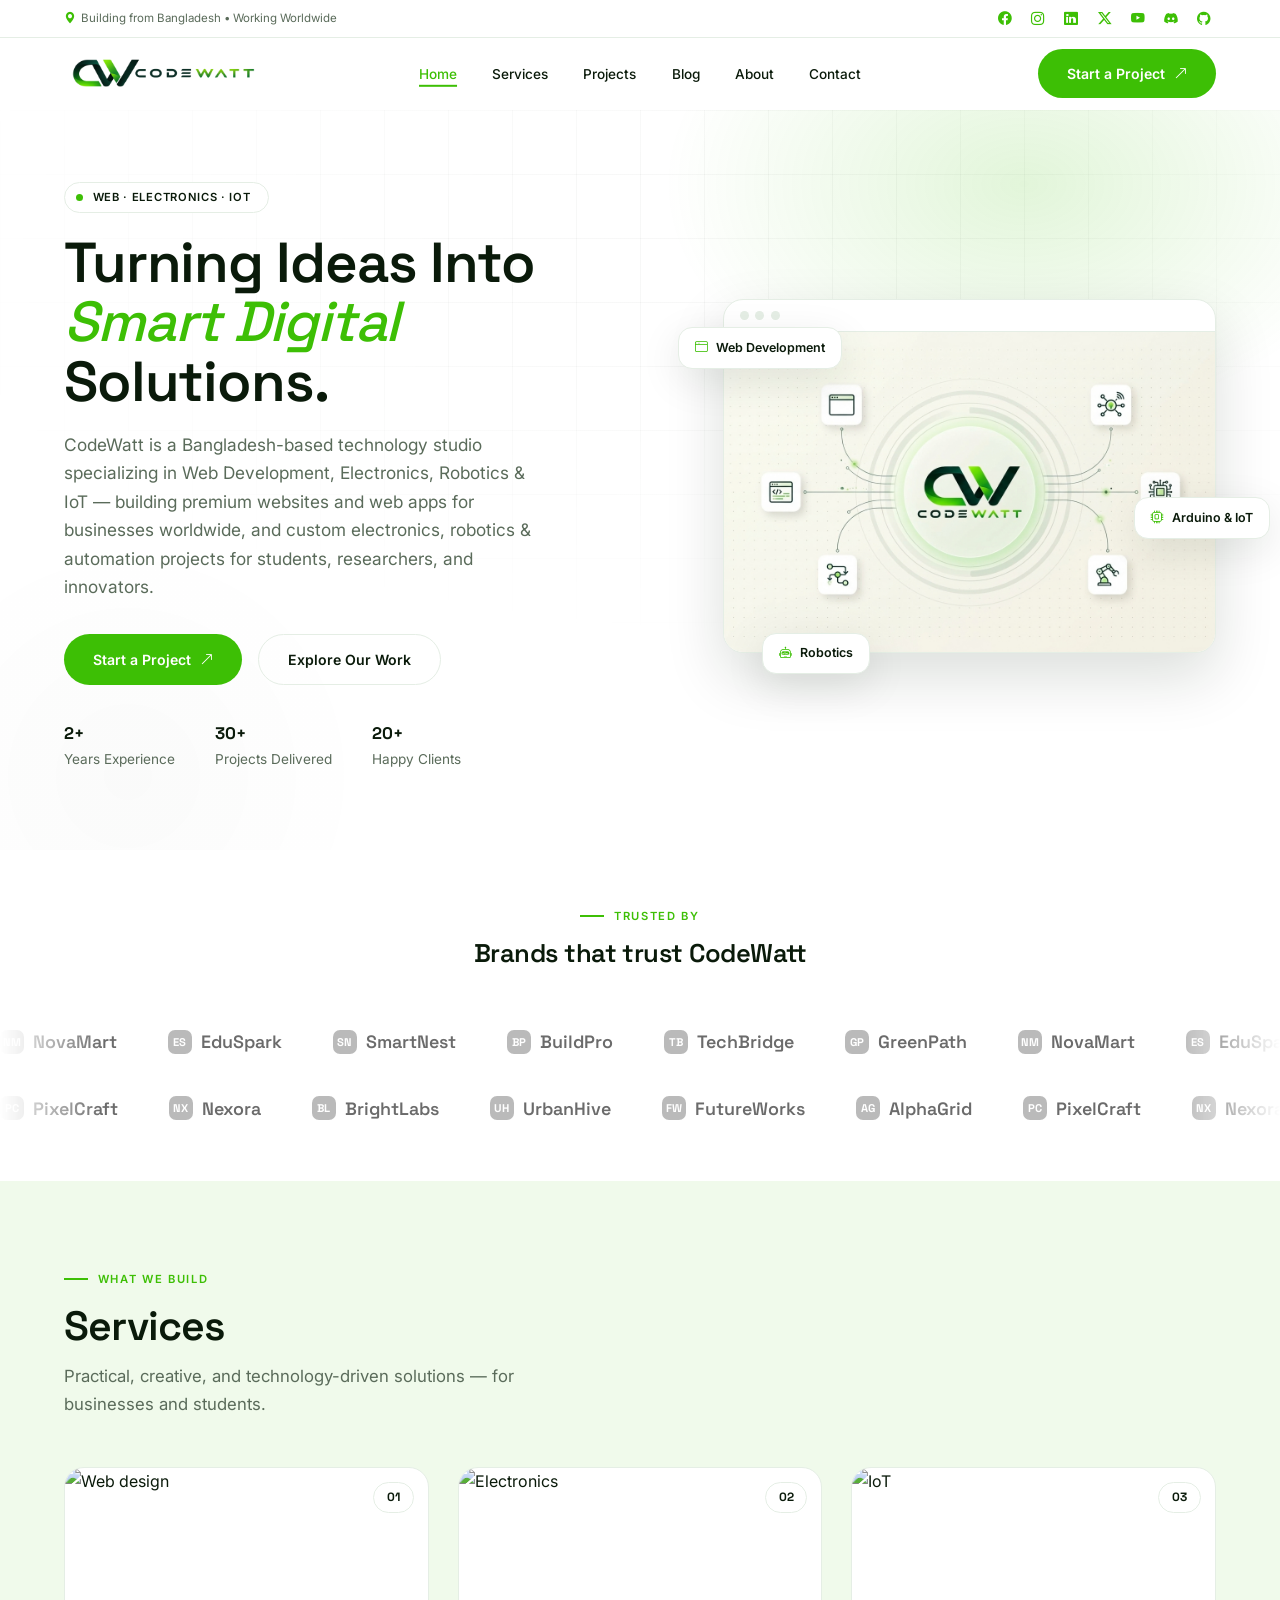
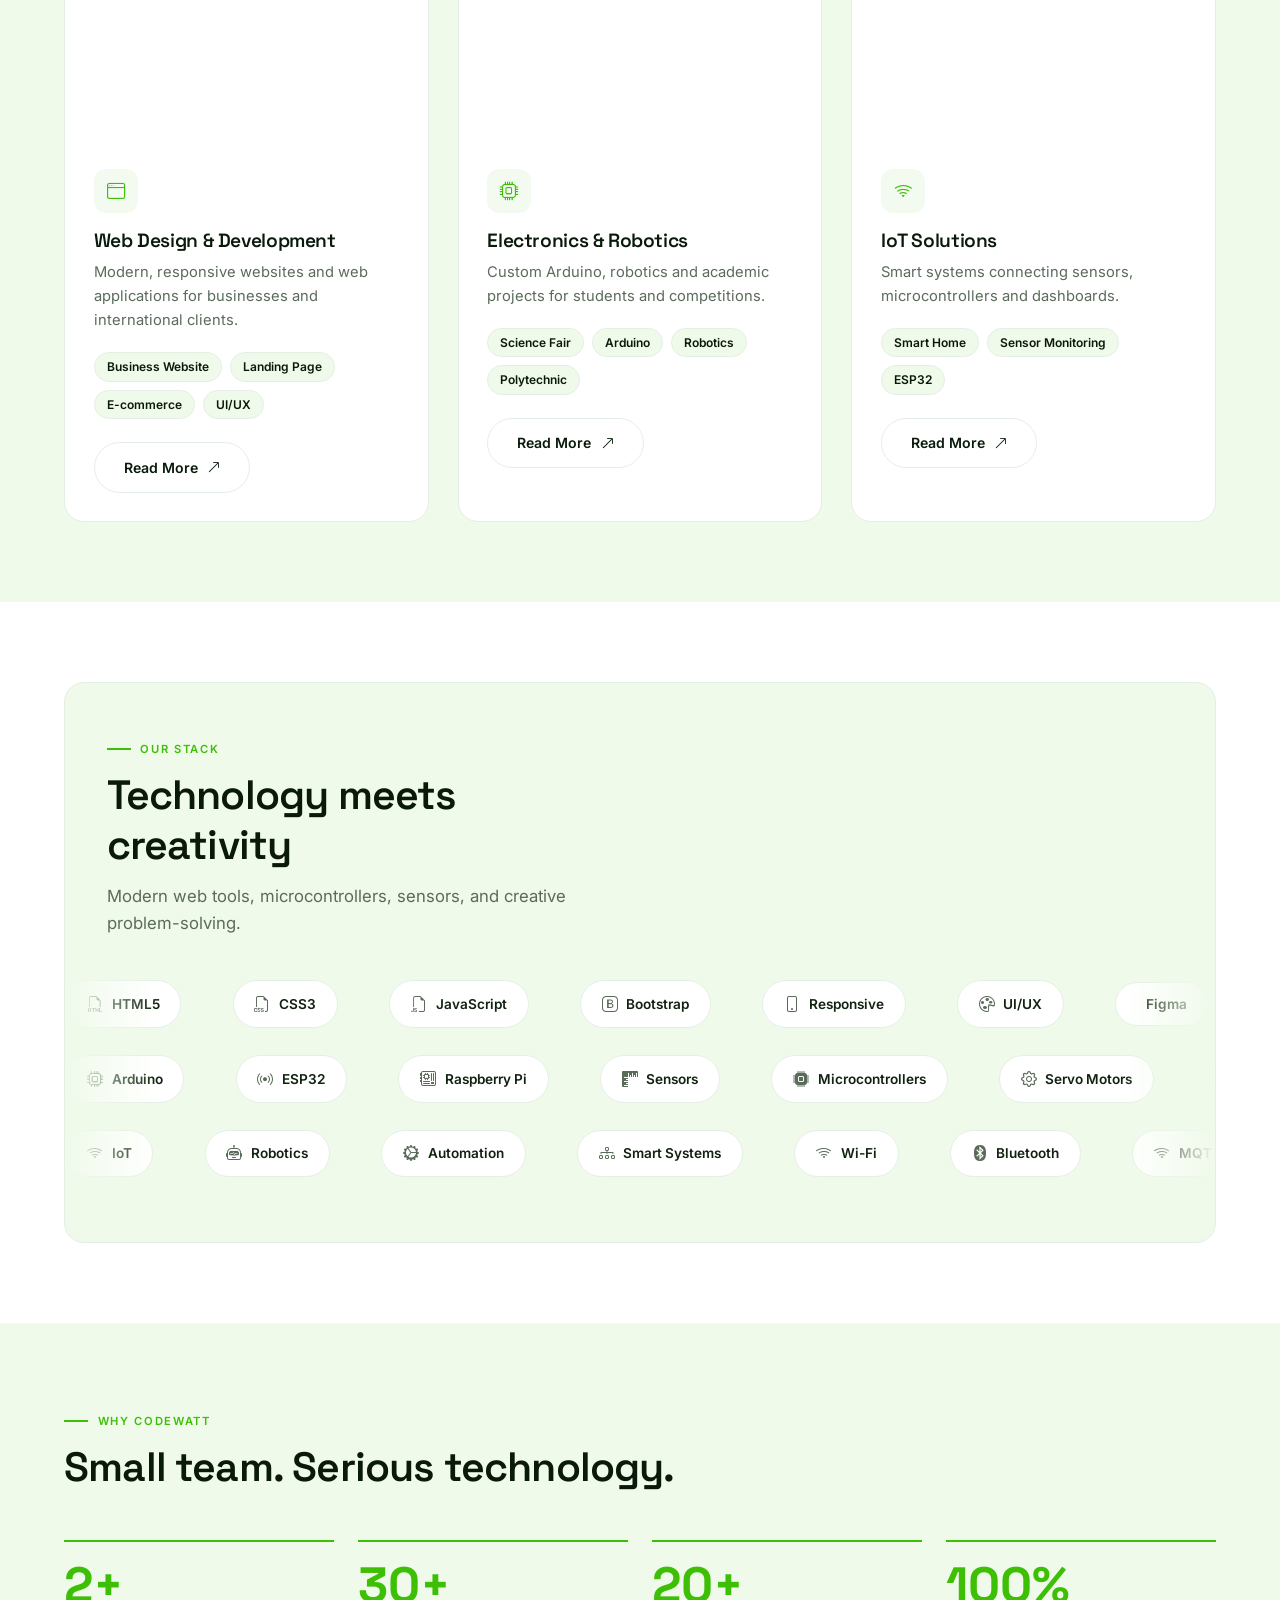
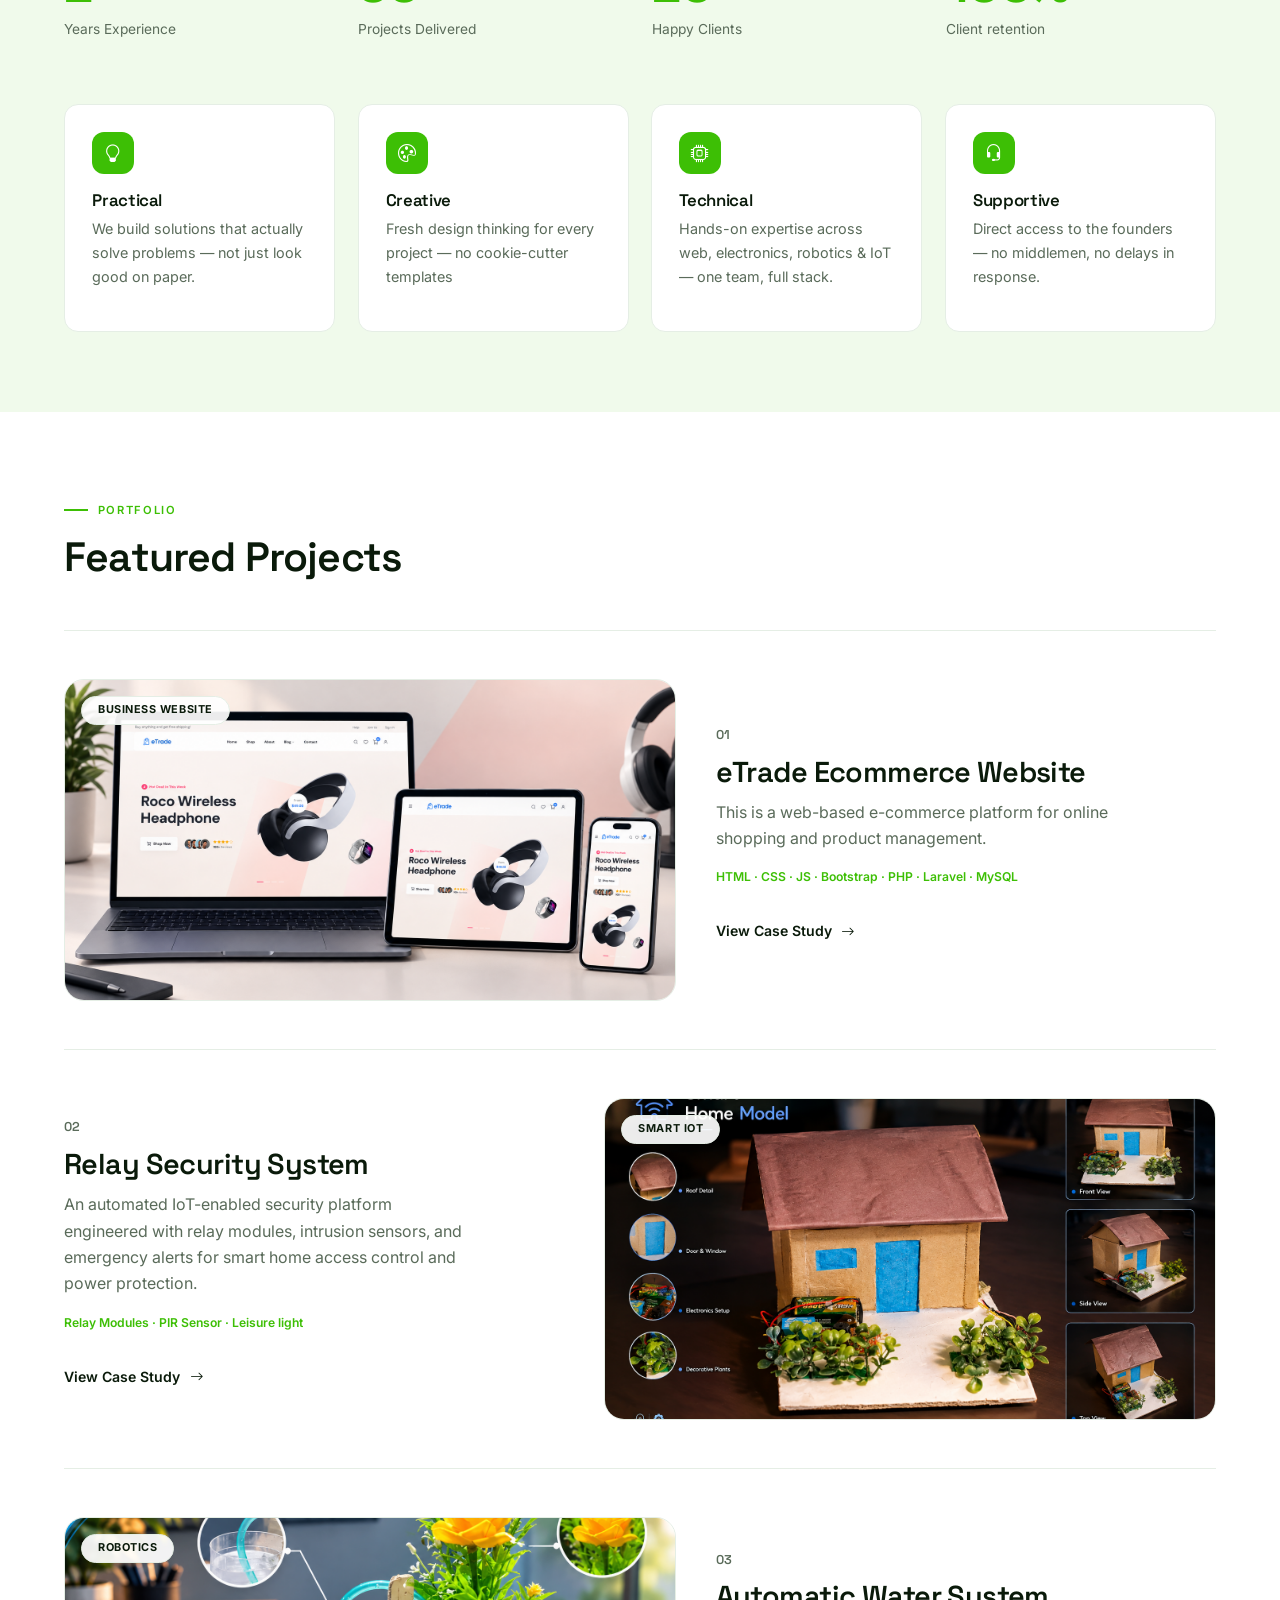
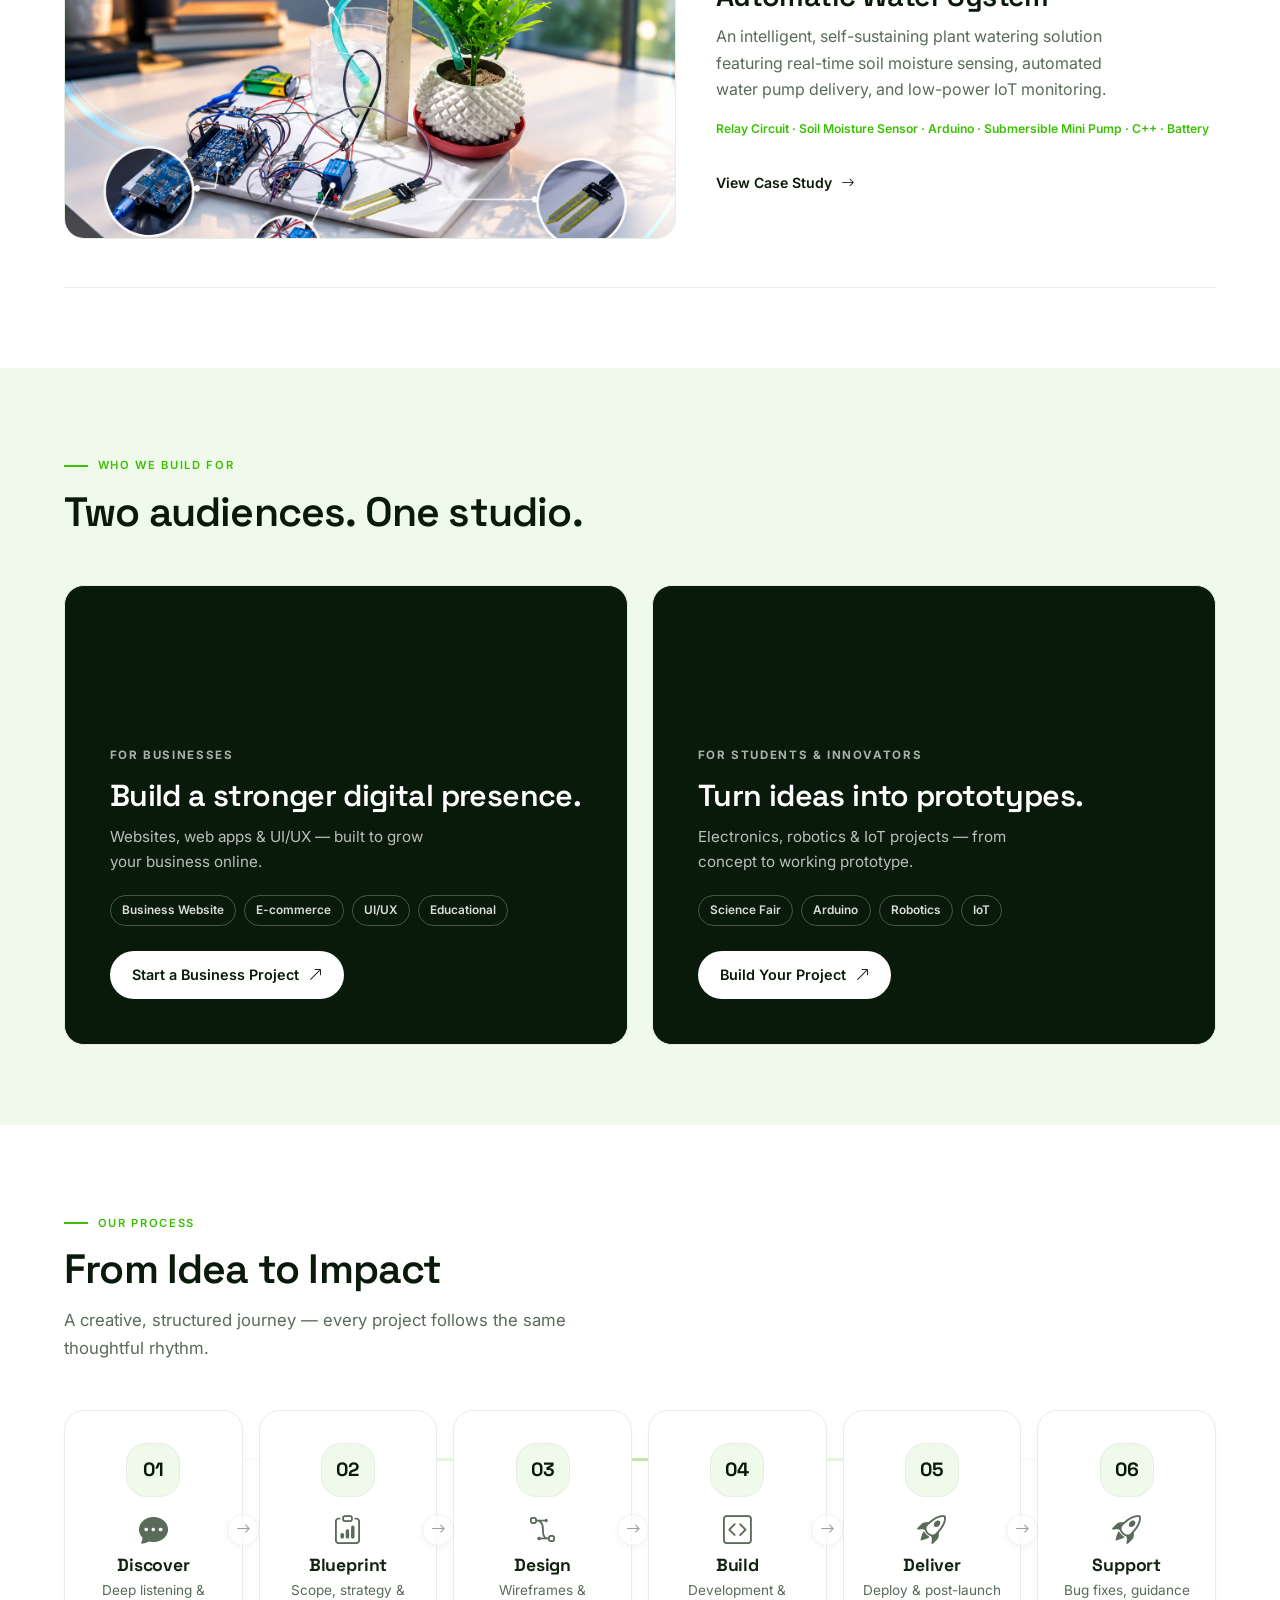
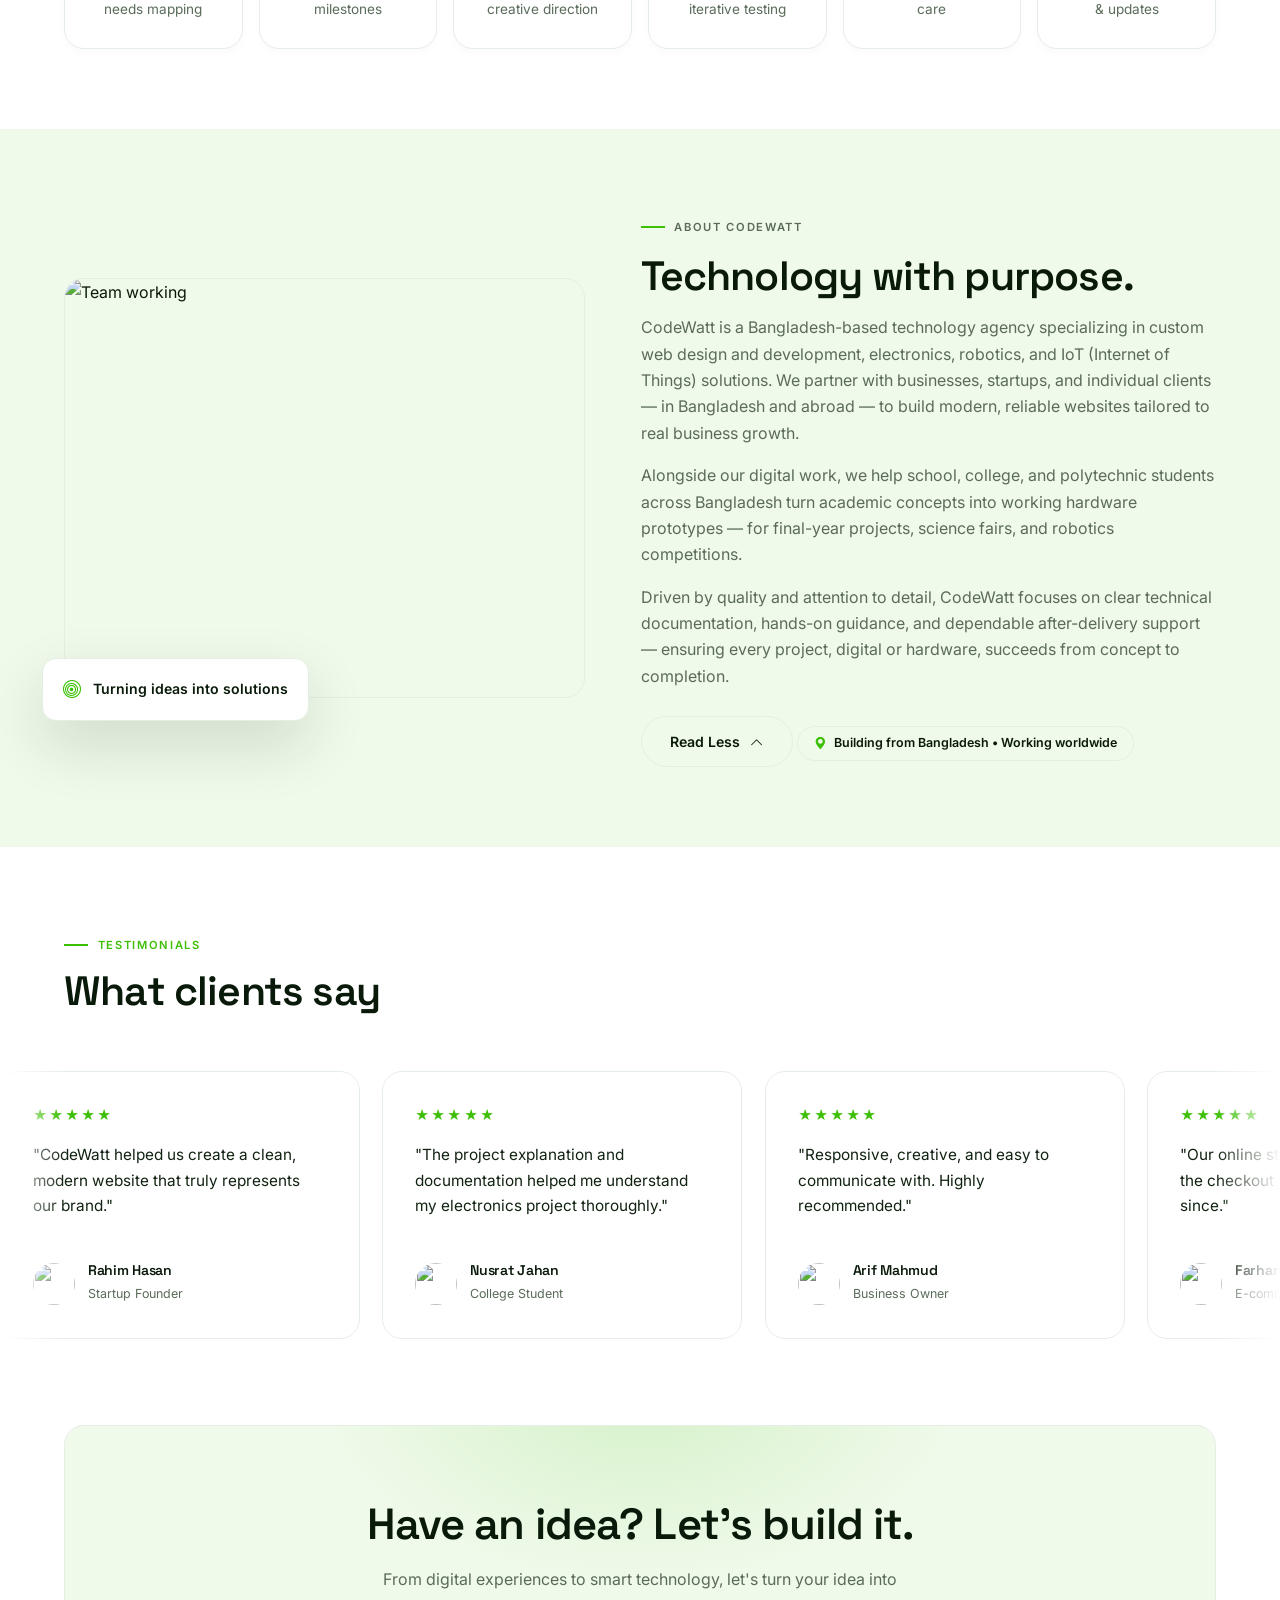
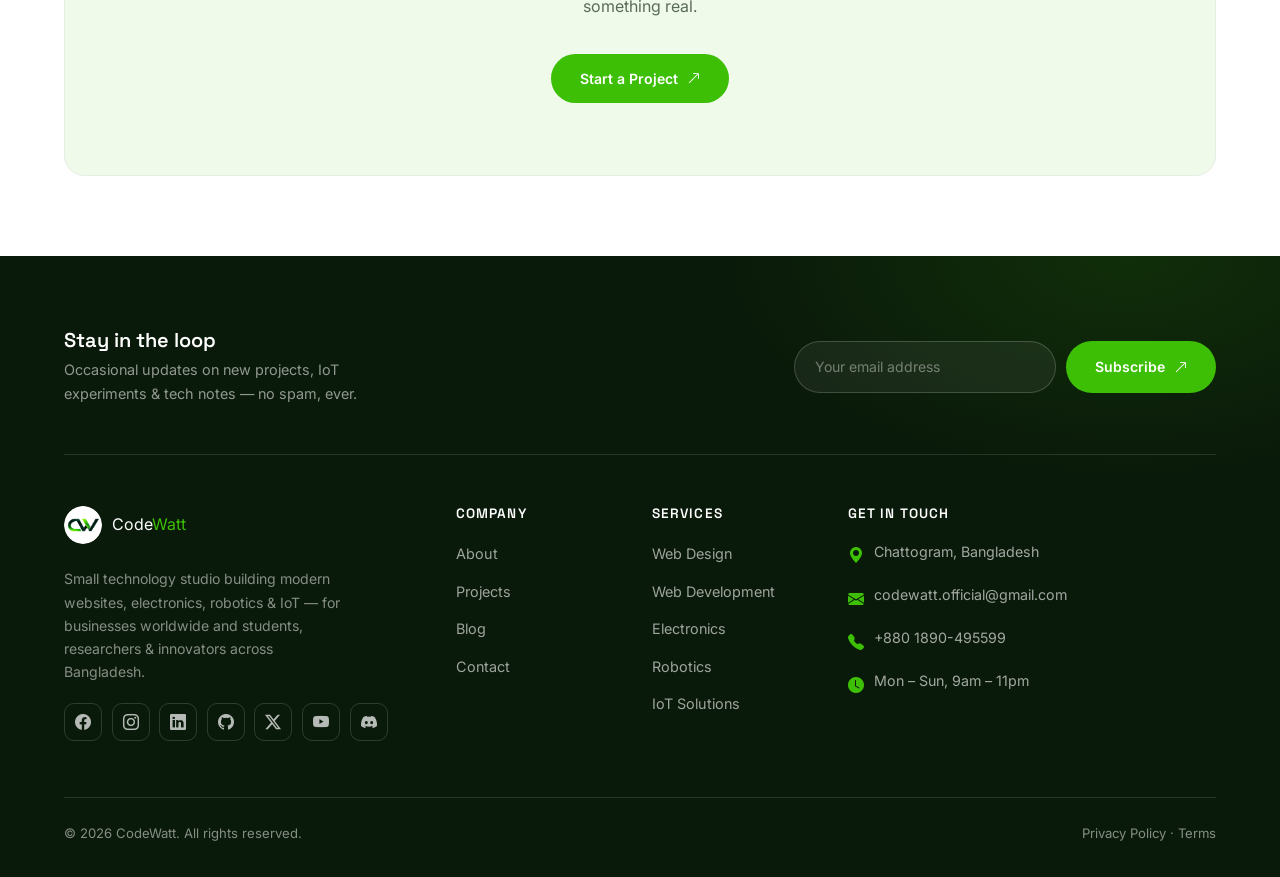
==== commit 071ee8c5: "More Updated" ====
--- a/index.html
+++ b/index.html
@@ -6,7 +6,7 @@
   
   <title>CodeWatt — Web Design & Development, IoT & Robotics Agency in Bangladesh</title>
   <meta name="title" content="CodeWatt — Web Design & Development, IoT & Robotics Agency in Bangladesh" />
-  <meta name="description" content="CodeWatt is a premier tech agency in Bangladesh specializing in custom web development, IoT solutions, robotics, and electronics for businesses and students." />
+  <meta name="description" content="CodeWatt delivers top web development, smart IoT, and custom electronics for businesses and students worldwide." />
   <meta name="keywords" content="CodeWatt, Web Design Bangladesh, Web Development Agency, IoT Solutions Bangladesh, Robotics Projects, Electronics Prototype" />
   <meta name="robots" content="index, follow, max-image-preview:large, max-snippet:-1, max-video-preview:-1" />
   <meta name="author" content="CodeWatt" />
@@ -15,22 +15,24 @@
   <!-- Google Search Console Verification Tag -->
   <meta name="google-site-verification" content="1jgq3r0OPhxzSdIPRrNAy9jFgIhfd0bRHqg7MGpdTDc" />
 
-  <link rel="icon" href="./assets/img/icon.png" type="image/png" />
-  <link rel="canonical" href="https://codewatt.netlify.app/" />
+  <link rel="icon" href="https://codewatt.netlify.app/assets/img/icon.png" type="image/png" sizes="192x192" />
+  <link rel="shortcut icon" href="https://codewatt.netlify.app/assets/img/icon.png" type="image/png" />
+  <link rel="apple-touch-icon" href="https://codewatt.netlify.app/assets/img/icon.png" />
+  <link rel="canonical" href="https://codewatt.netlify.app" />
 
   <meta property="og:type" content="website" />
-  <meta property="og:url" content="https://codewatt.netlify.app/" />
+  <meta property="og:url" content="https://codewatt.netlify.app" />
   <meta property="og:site_name" content="CodeWatt" />
   <meta property="og:title" content="CodeWatt — Web Design & Development, IoT & Robotics Agency in Bangladesh" />
   <meta property="og:description" content="CodeWatt delivers custom web development, IoT solutions, robotics & automation projects for businesses, startups, and students in Bangladesh." />
-  <meta property="og:image" content="https://codewatt.netlify.app/assets/img/shear-logo.png" />
+  <meta property="og:image" content="https://codewatt.netlify.appassets/img/shear-logo.png" />
   <meta property="og:image:alt" content="CodeWatt Agency Logo" />
 
   <meta name="twitter:card" content="summary_large_image" />
-  <meta name="twitter:url" content="https://codewatt.netlify.app/" />
+  <meta name="twitter:url" content="https://codewatt.netlify.app" />
   <meta name="twitter:title" content="CodeWatt — Web Design & Development, IoT & Robotics Agency in Bangladesh" />
   <meta name="twitter:description" content="CodeWatt delivers custom web development, IoT solutions, robotics & automation projects for businesses, startups, and students in Bangladesh." />
-  <meta name="twitter:image" content="https://codewatt.netlify.app/assets/img/shear-logo.png" />
+  <meta name="twitter:image" content="https://codewatt.netlify.appassets/img/shear-logo.png" />
 
   <link rel="preconnect" href="https://fonts.googleapis.com" />
   <link rel="preconnect" href="https://fonts.gstatic.com" crossorigin />
@@ -46,8 +48,8 @@
     "@context": "https://schema.org",
     "@type": "ProfessionalService",
     "name": "CodeWatt",
-    "url": "https://codewatt.netlify.app/",
-    "logo": "https://codewatt.netlify.app/assets/img/shear-logo.png",
+    "url": "https://codewatt.netlify.app",
+    "logo": "https://codewatt.netlify.appassets/img/shear-logo.png",
     "description": "CodeWatt is a Bangladesh-based technology agency specializing in web design, electronics, robotics, and IoT solutions.",
     "address": {
       "@type": "PostalAddress",
@@ -78,7 +80,7 @@
       <div class="topbar-social">
         <a href="https://www.facebook.com/codewattofficial/" aria-label="Facebook"><i class="bi bi-facebook"></i></a>
         <a href="https://www.instagram.com/codewattofficial/" aria-label="Instagram"><i class="bi bi-instagram"></i></a>
-        <a href="#" aria-label="LinkedIn"><i class="bi bi-linkedin"></i></a>
+        <a href="https://www.linkedin.com/in/codewattofficial/" aria-label="LinkedIn"><i class="bi bi-linkedin"></i></a>
         <a href="https://x.com/codewatofficial" aria-label="X"><i class="bi bi-twitter-x"></i></a>
         <a href="https://www.youtube.com/@codewattofficial" aria-label="YouTube"><i class="bi bi-youtube"></i></a>
         <a href="https://discord.com/channels/1543255876477915136/1543255877581279279" aria-label="Discord"><i class="bi bi-discord"></i></a>
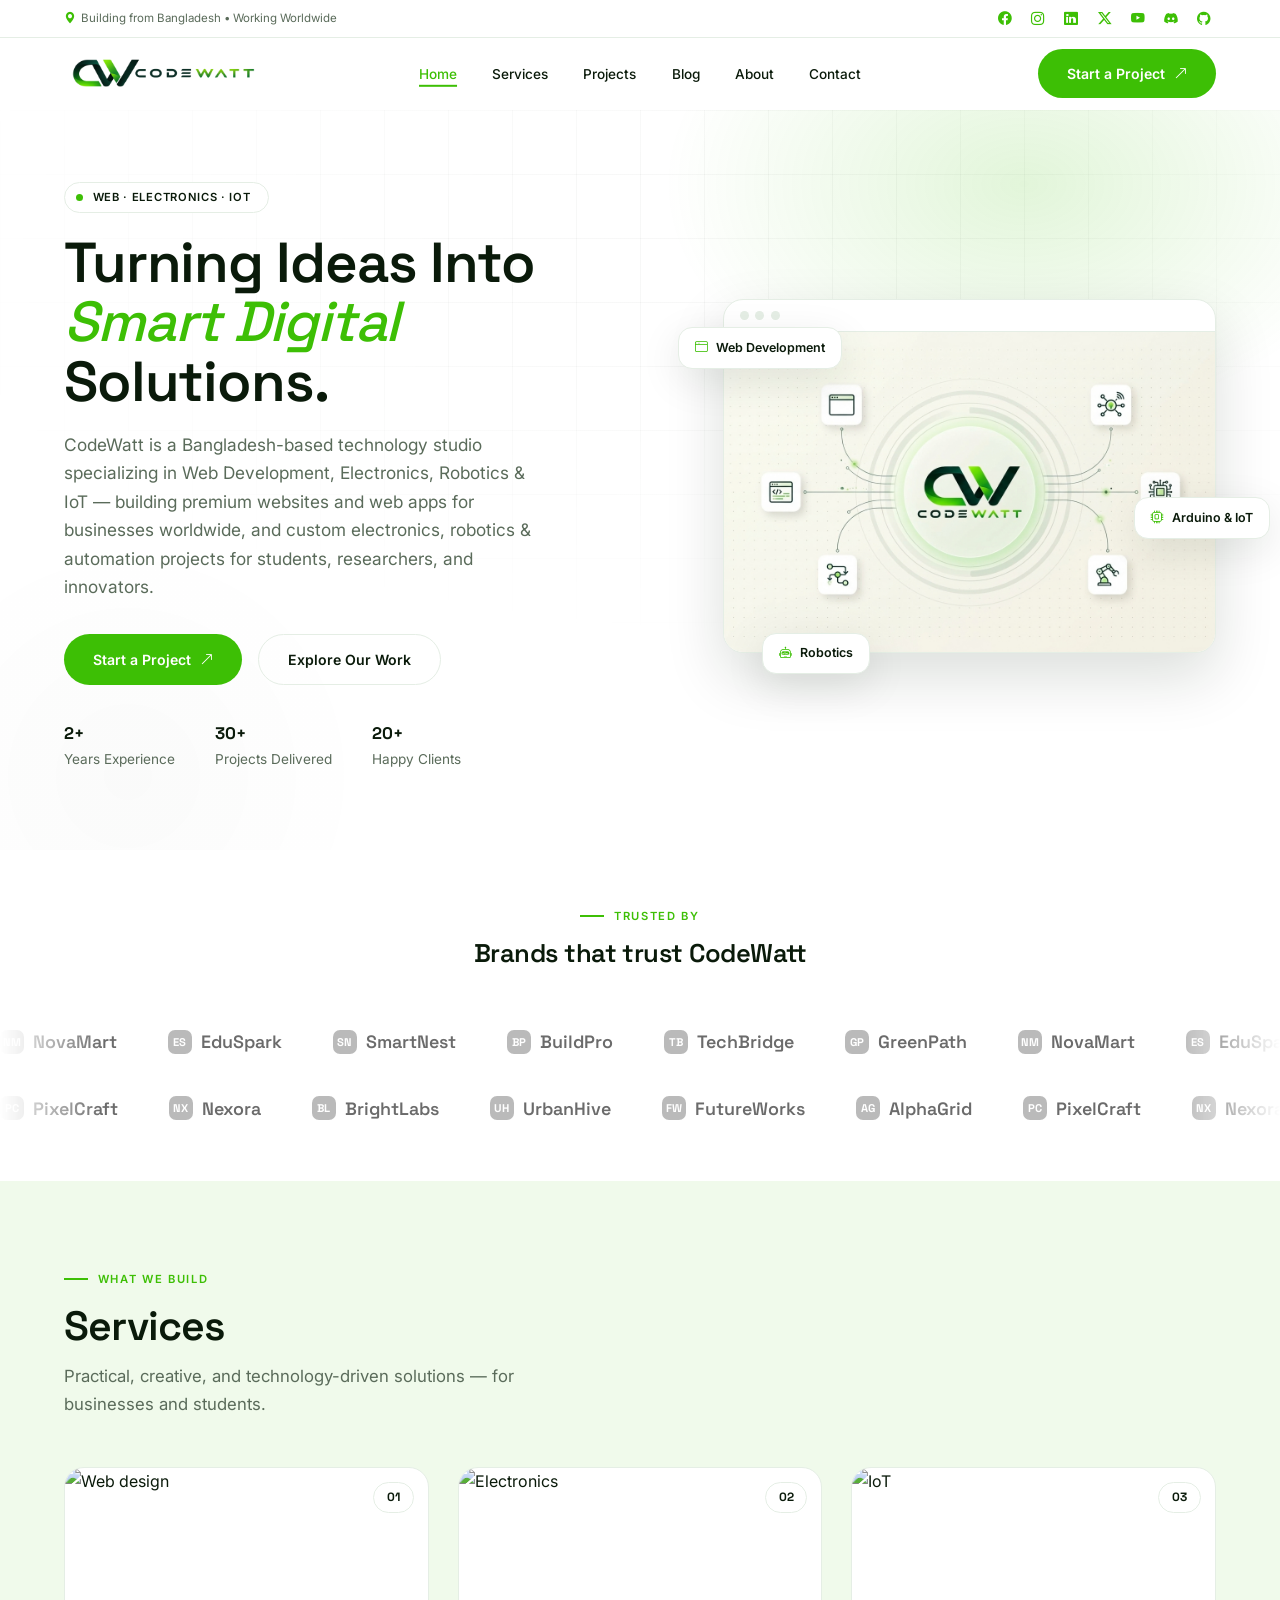
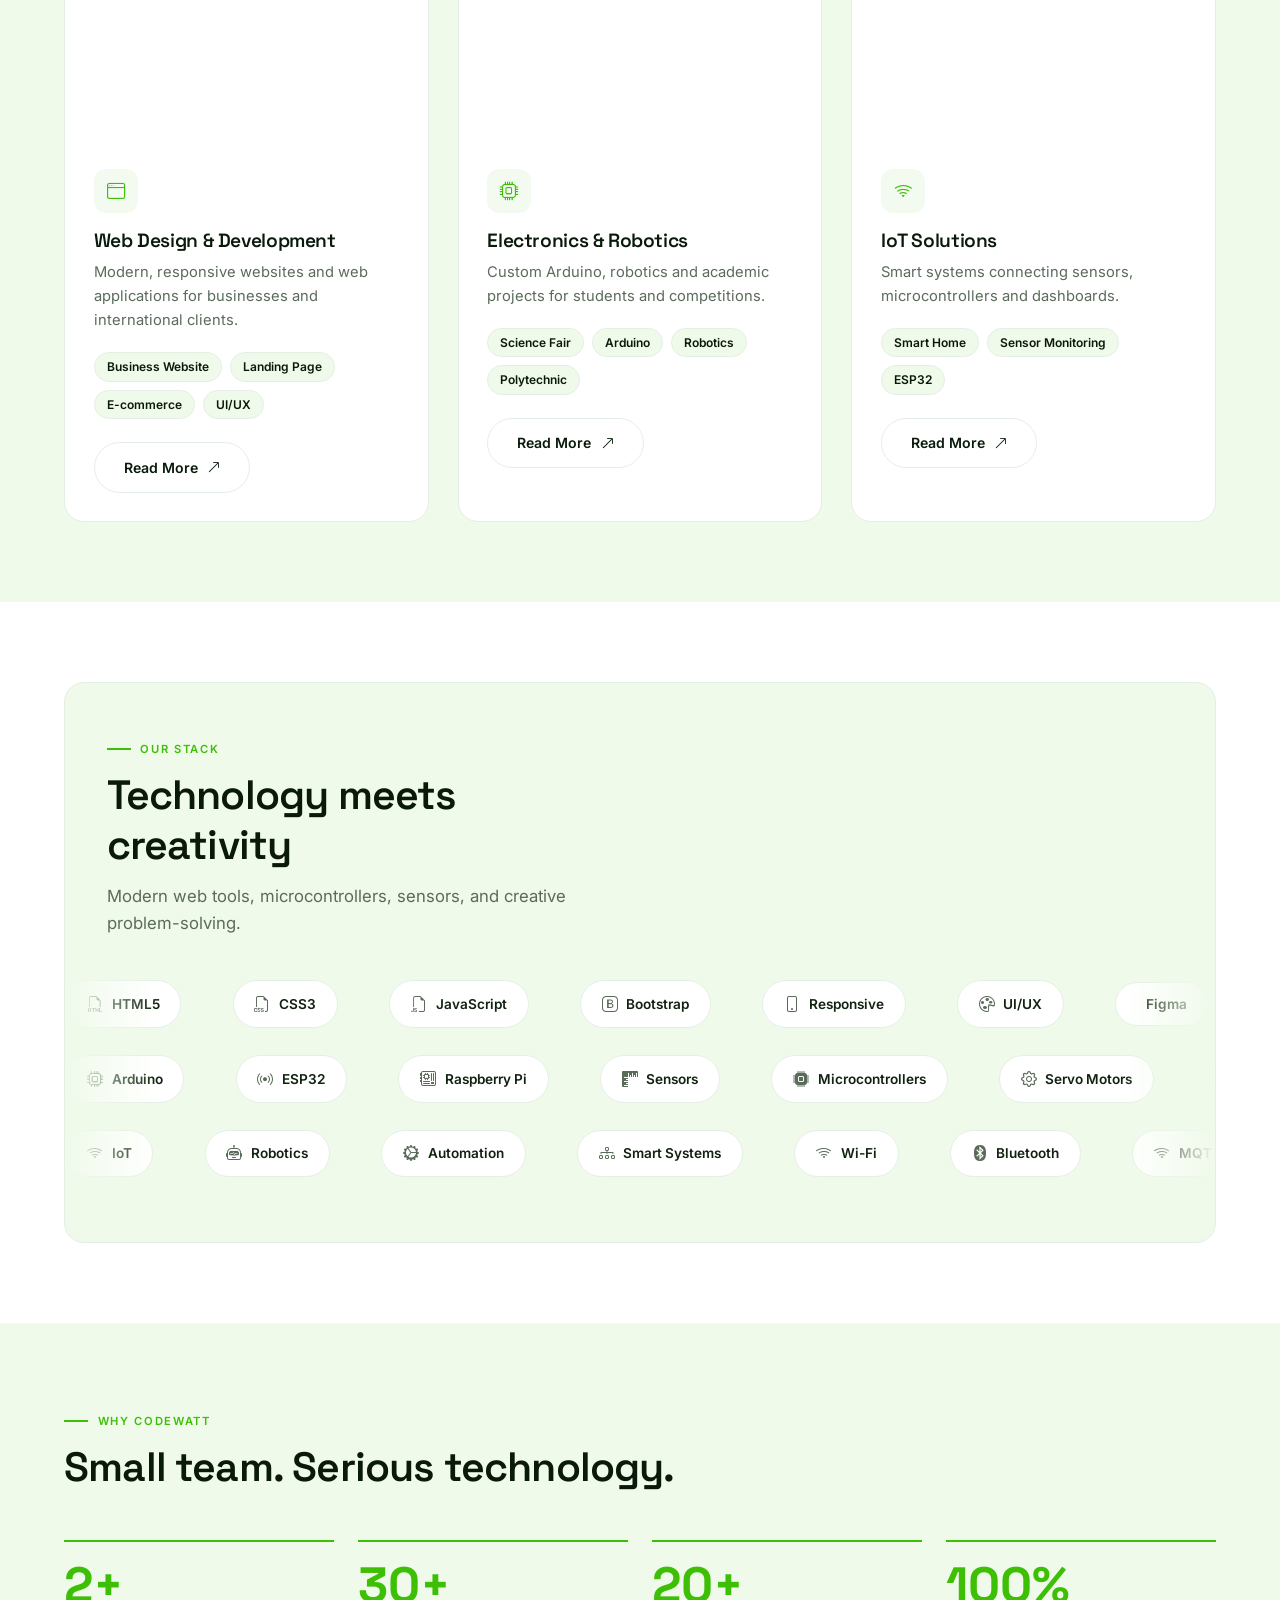
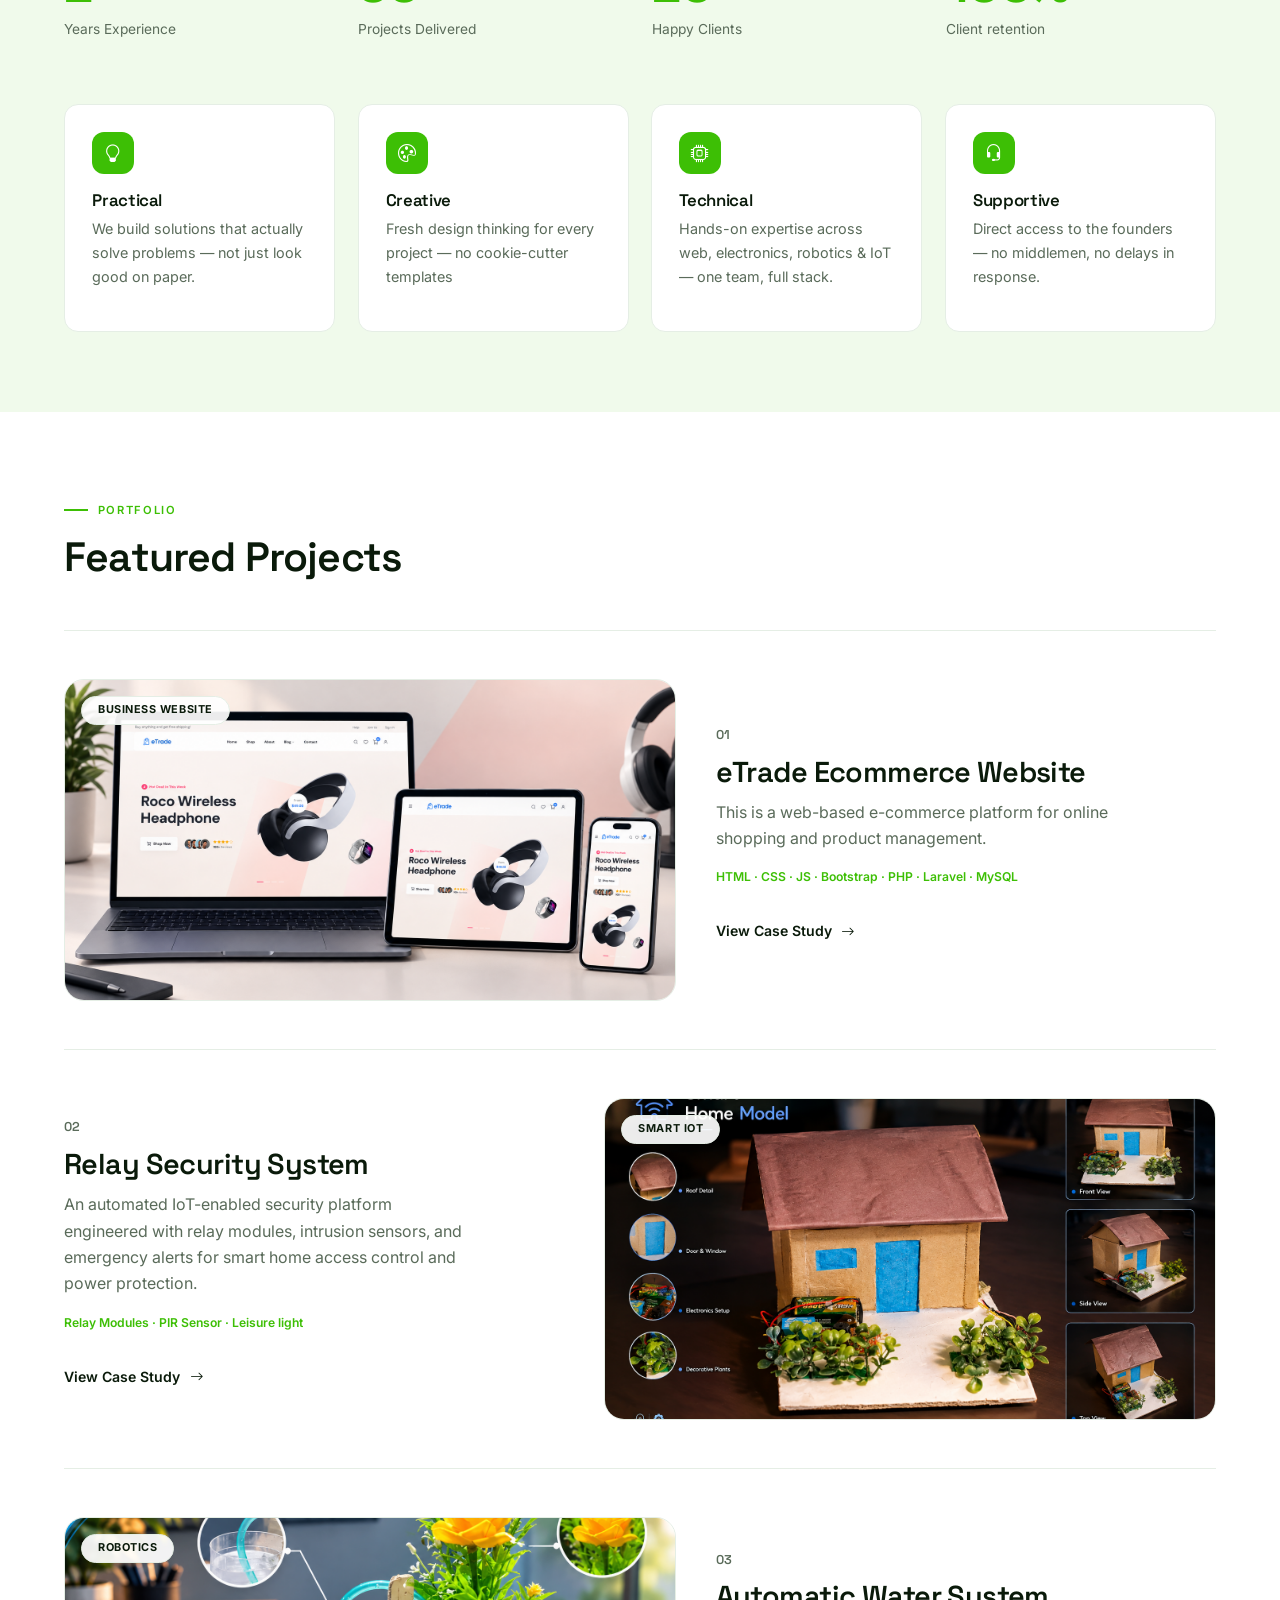
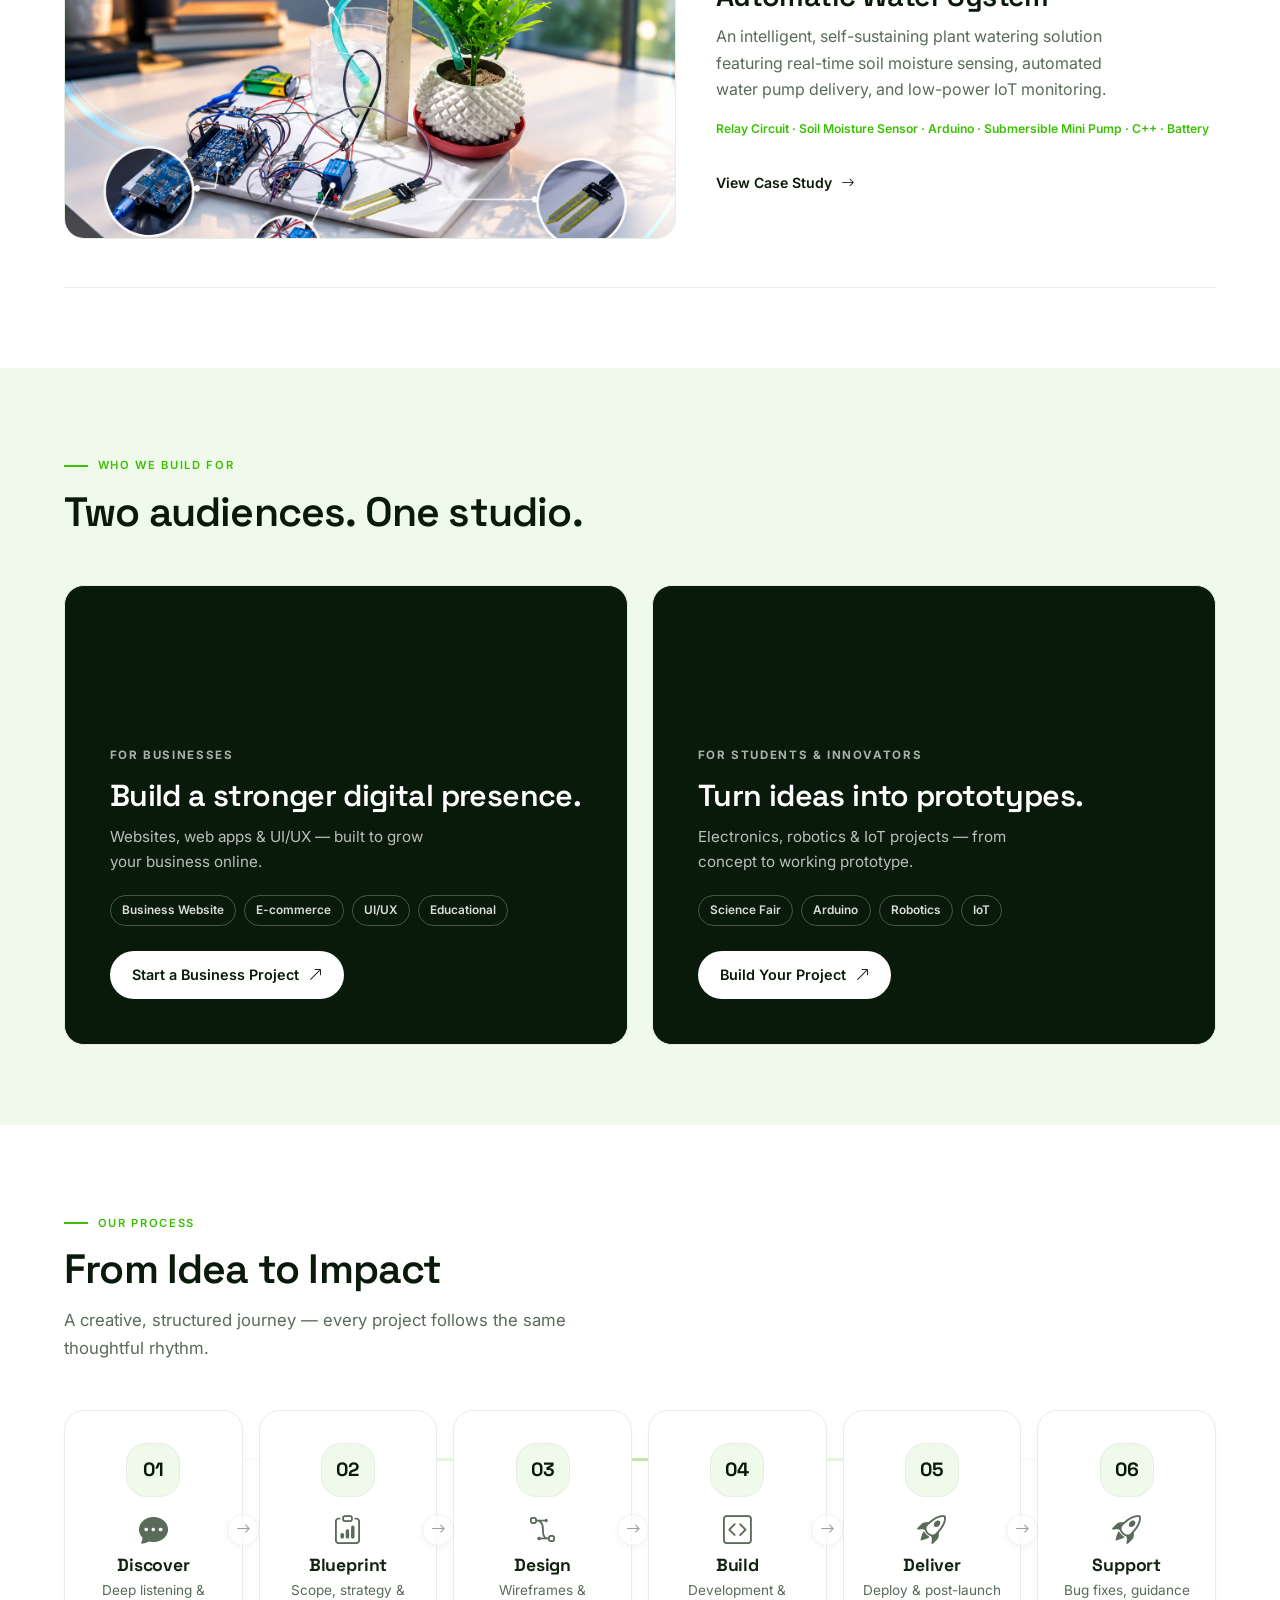
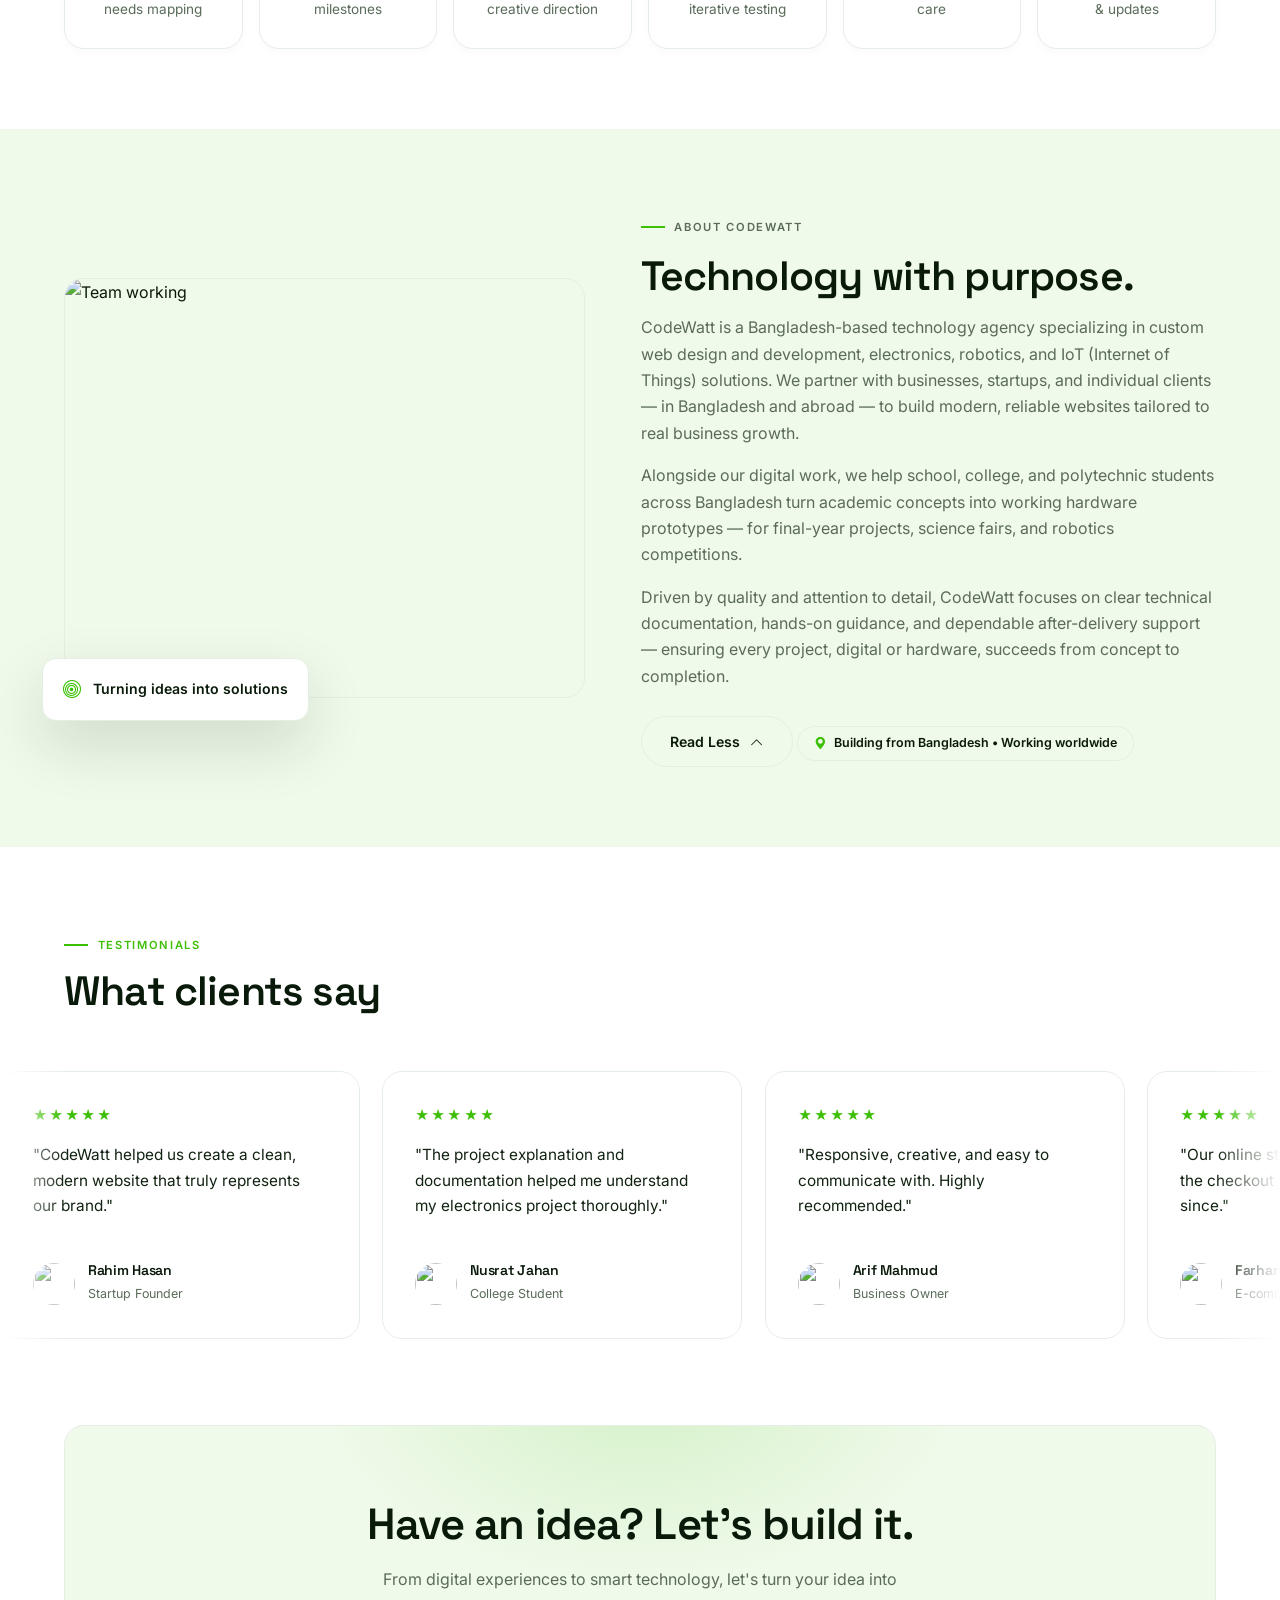
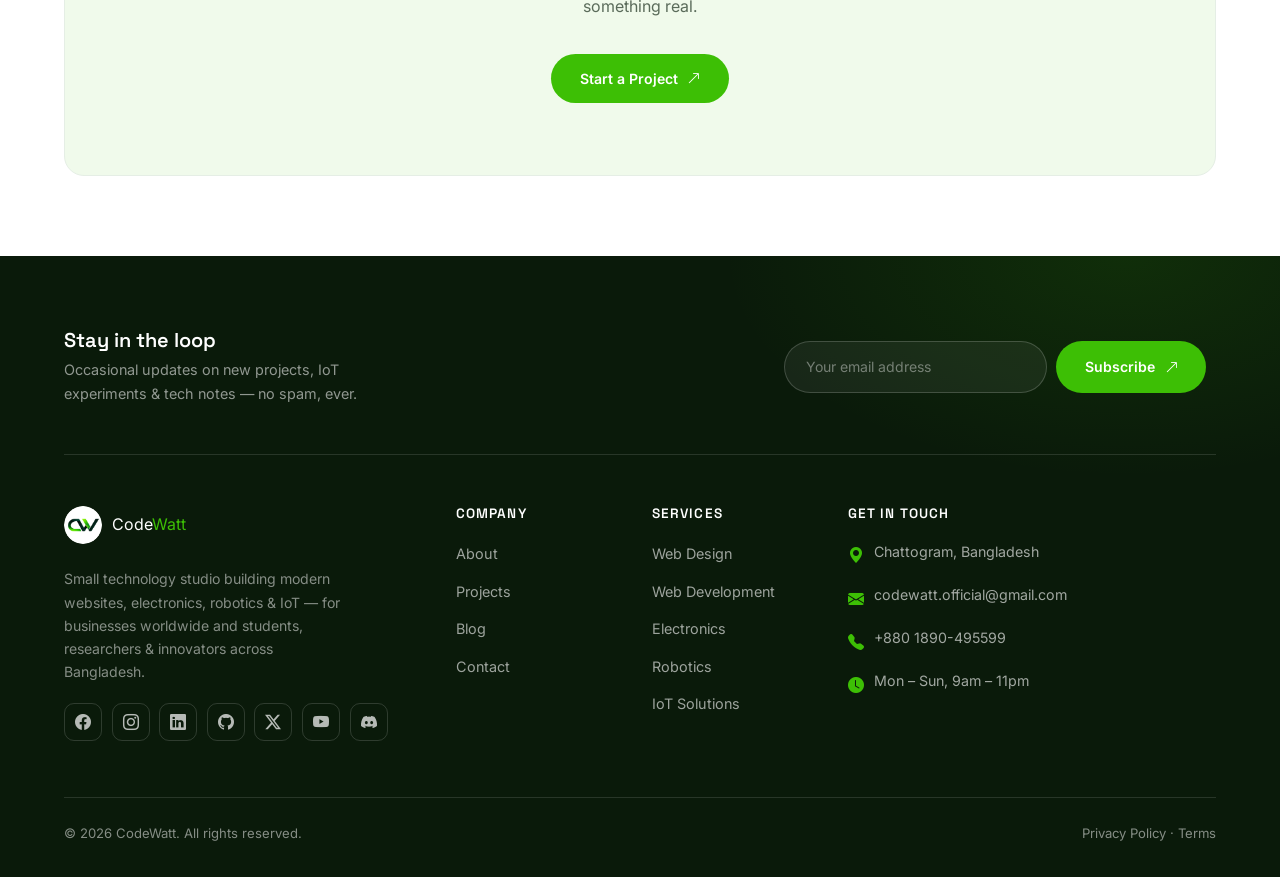
==== commit 600261fa: "updated" ====
--- a/index.html
+++ b/index.html
@@ -557,10 +557,13 @@
           <h5>Stay in the loop</h5>
           <p>Occasional updates on new projects, IoT experiments & tech notes — no spam, ever.</p>
         </div>
-        <form class="newsletter-form" onsubmit="return false;">
-          <input type="email" placeholder="Your email address" required>
-          <button type="submit" class="btn-cw btn-primary-cw">Subscribe <i class="bi bi-arrow-up-right"></i></button>
-        </form>
+        <form class="newsletter-form" name="newsletter" method="POST" data-netlify="true" novalidate>
+  <input type="hidden" name="form-name" value="newsletter" />
+  <input type="email" name="email" placeholder="Your email address" required />
+  <button type="submit" class="btn-cw btn-primary-cw">Subscribe <i class="bi bi-arrow-up-right"></i></button>
+  <div class="newsletter-status mt-2 small"></div>
+</form>
+
       </div>
       <div class="row g-4">
         <div class="col-lg-4 col-md-6">
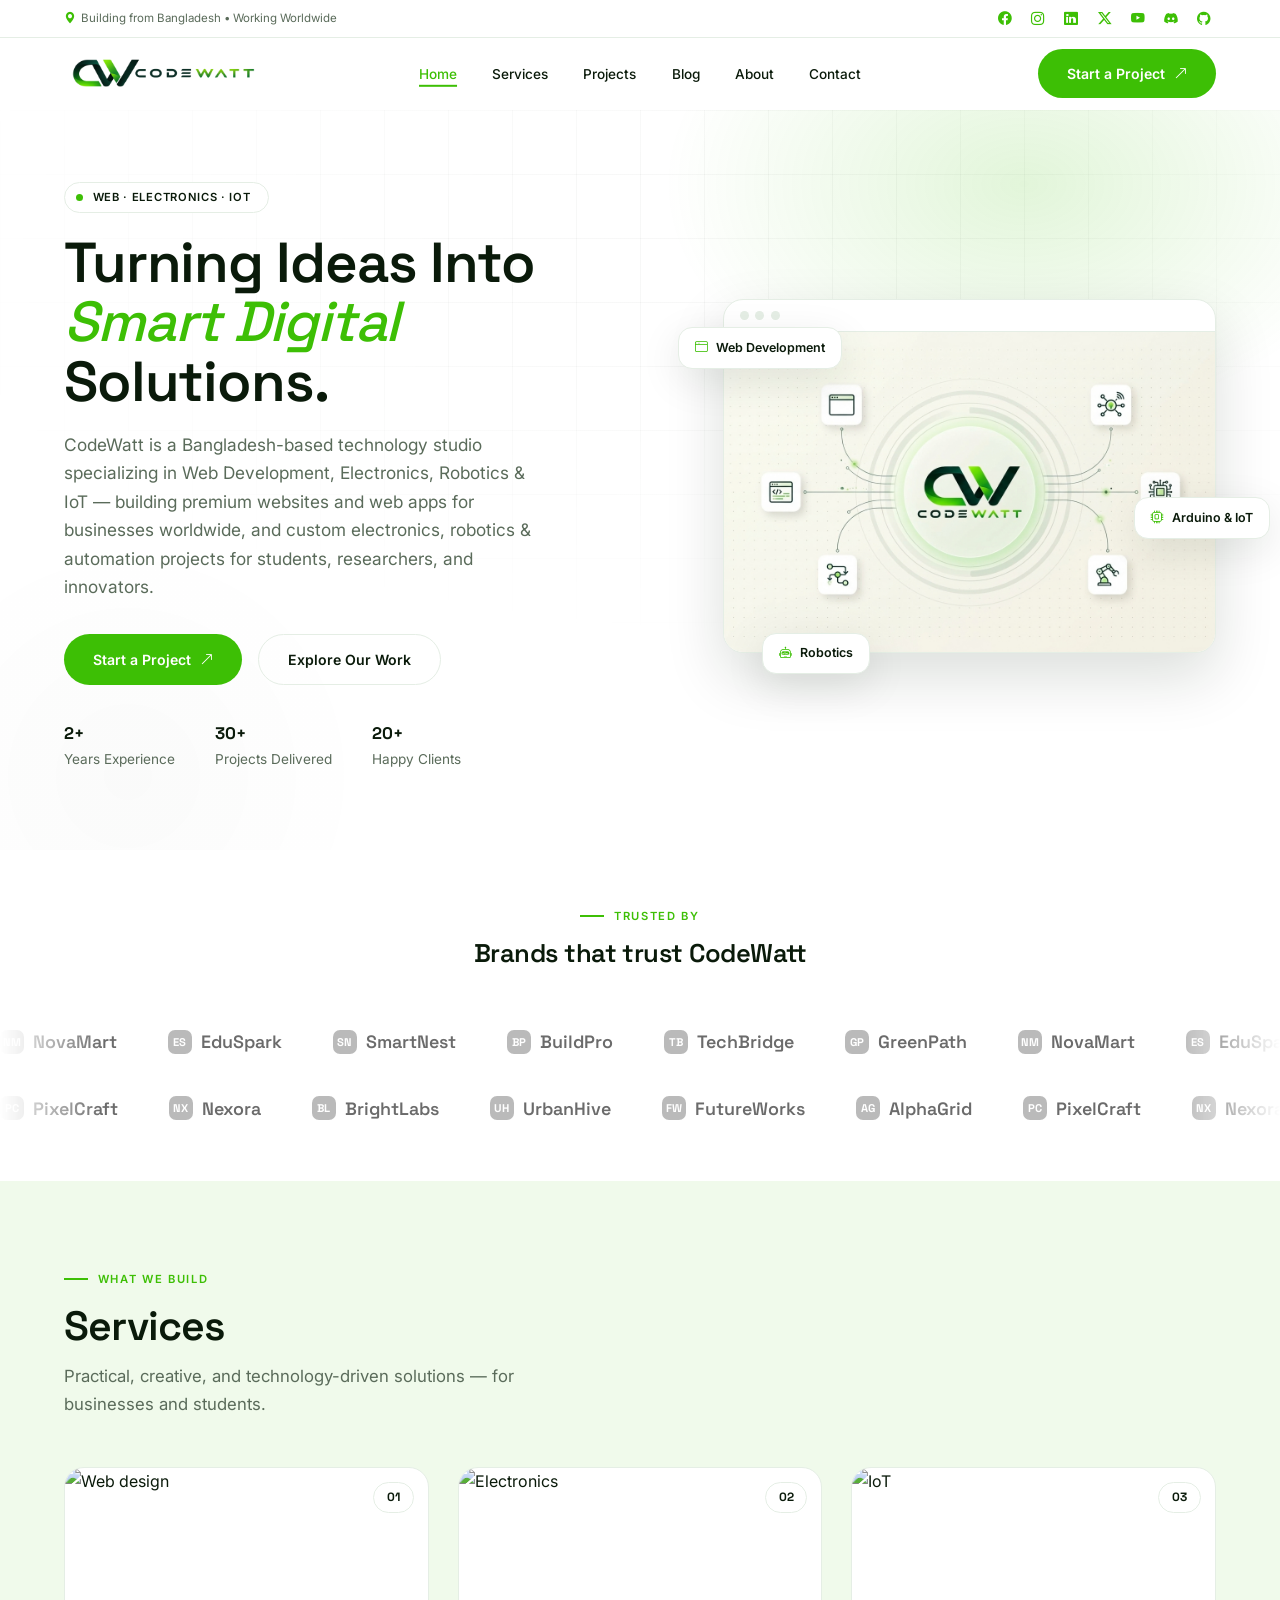
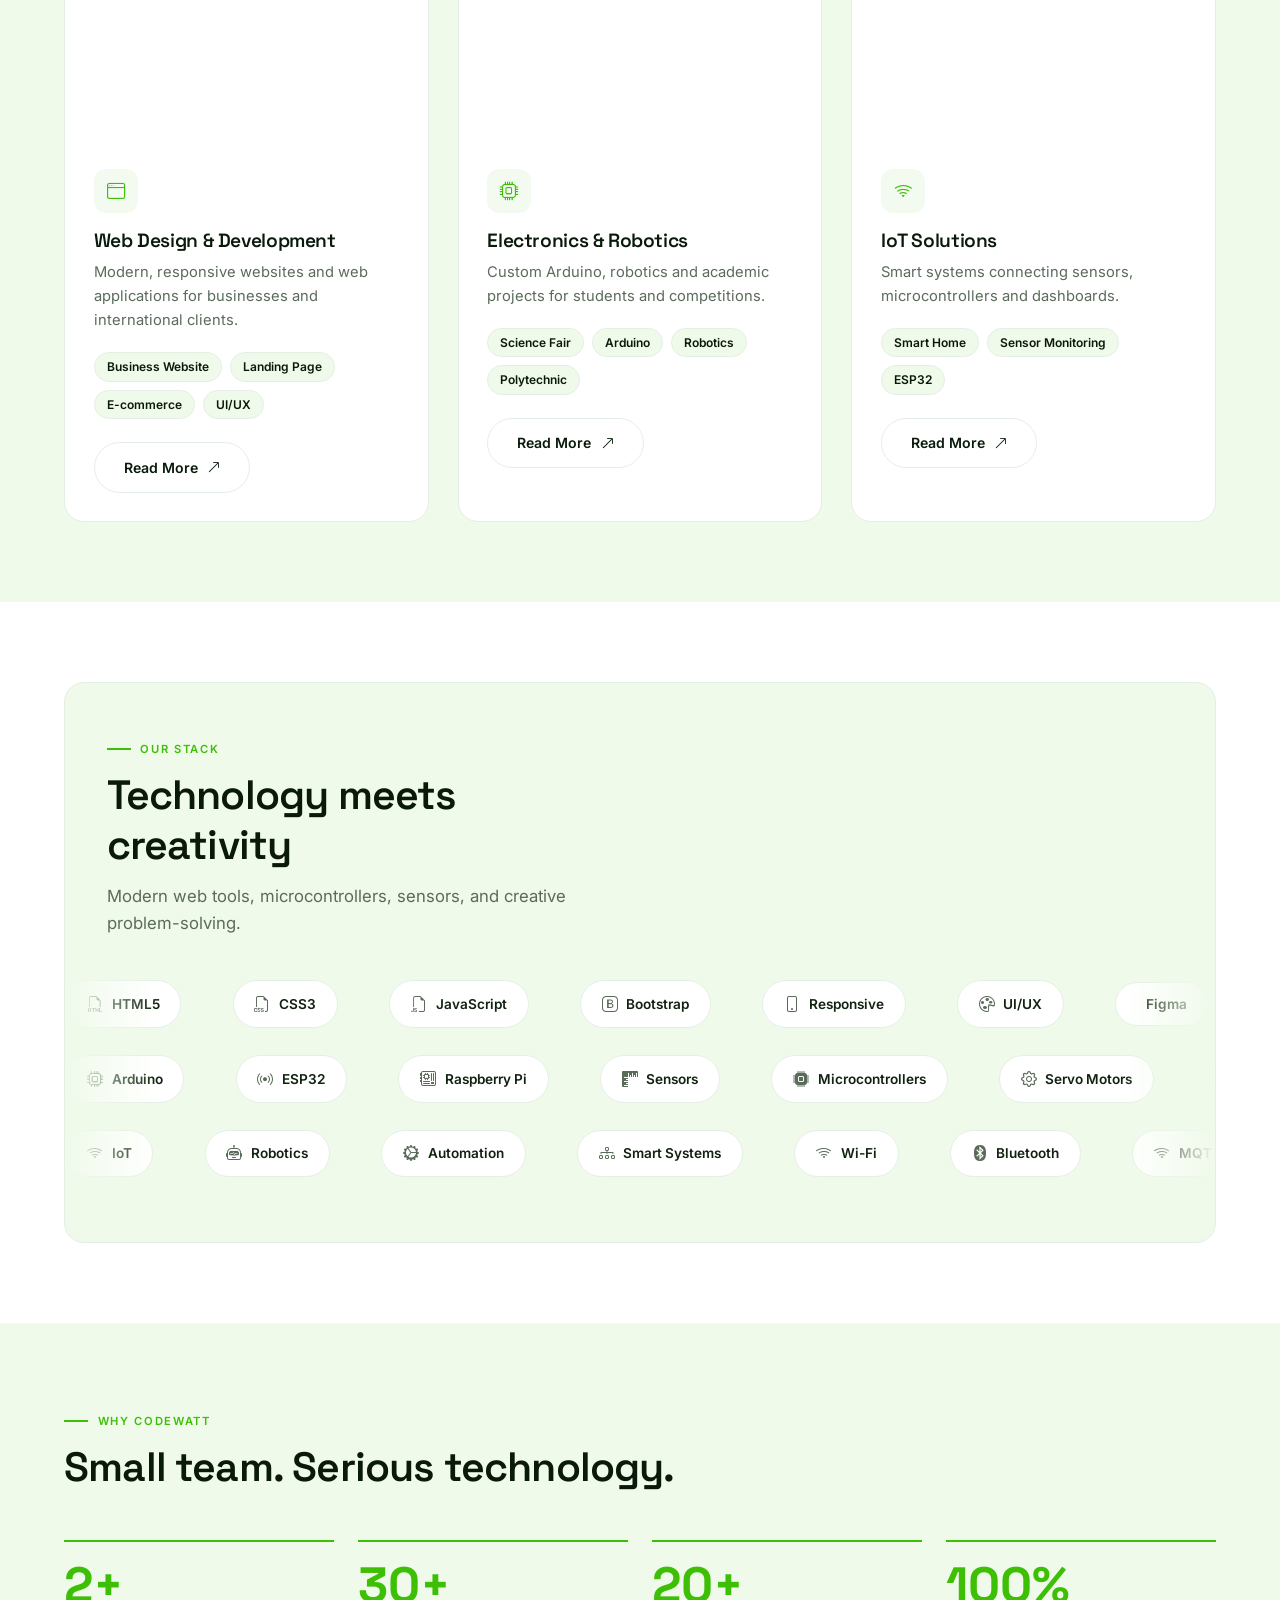
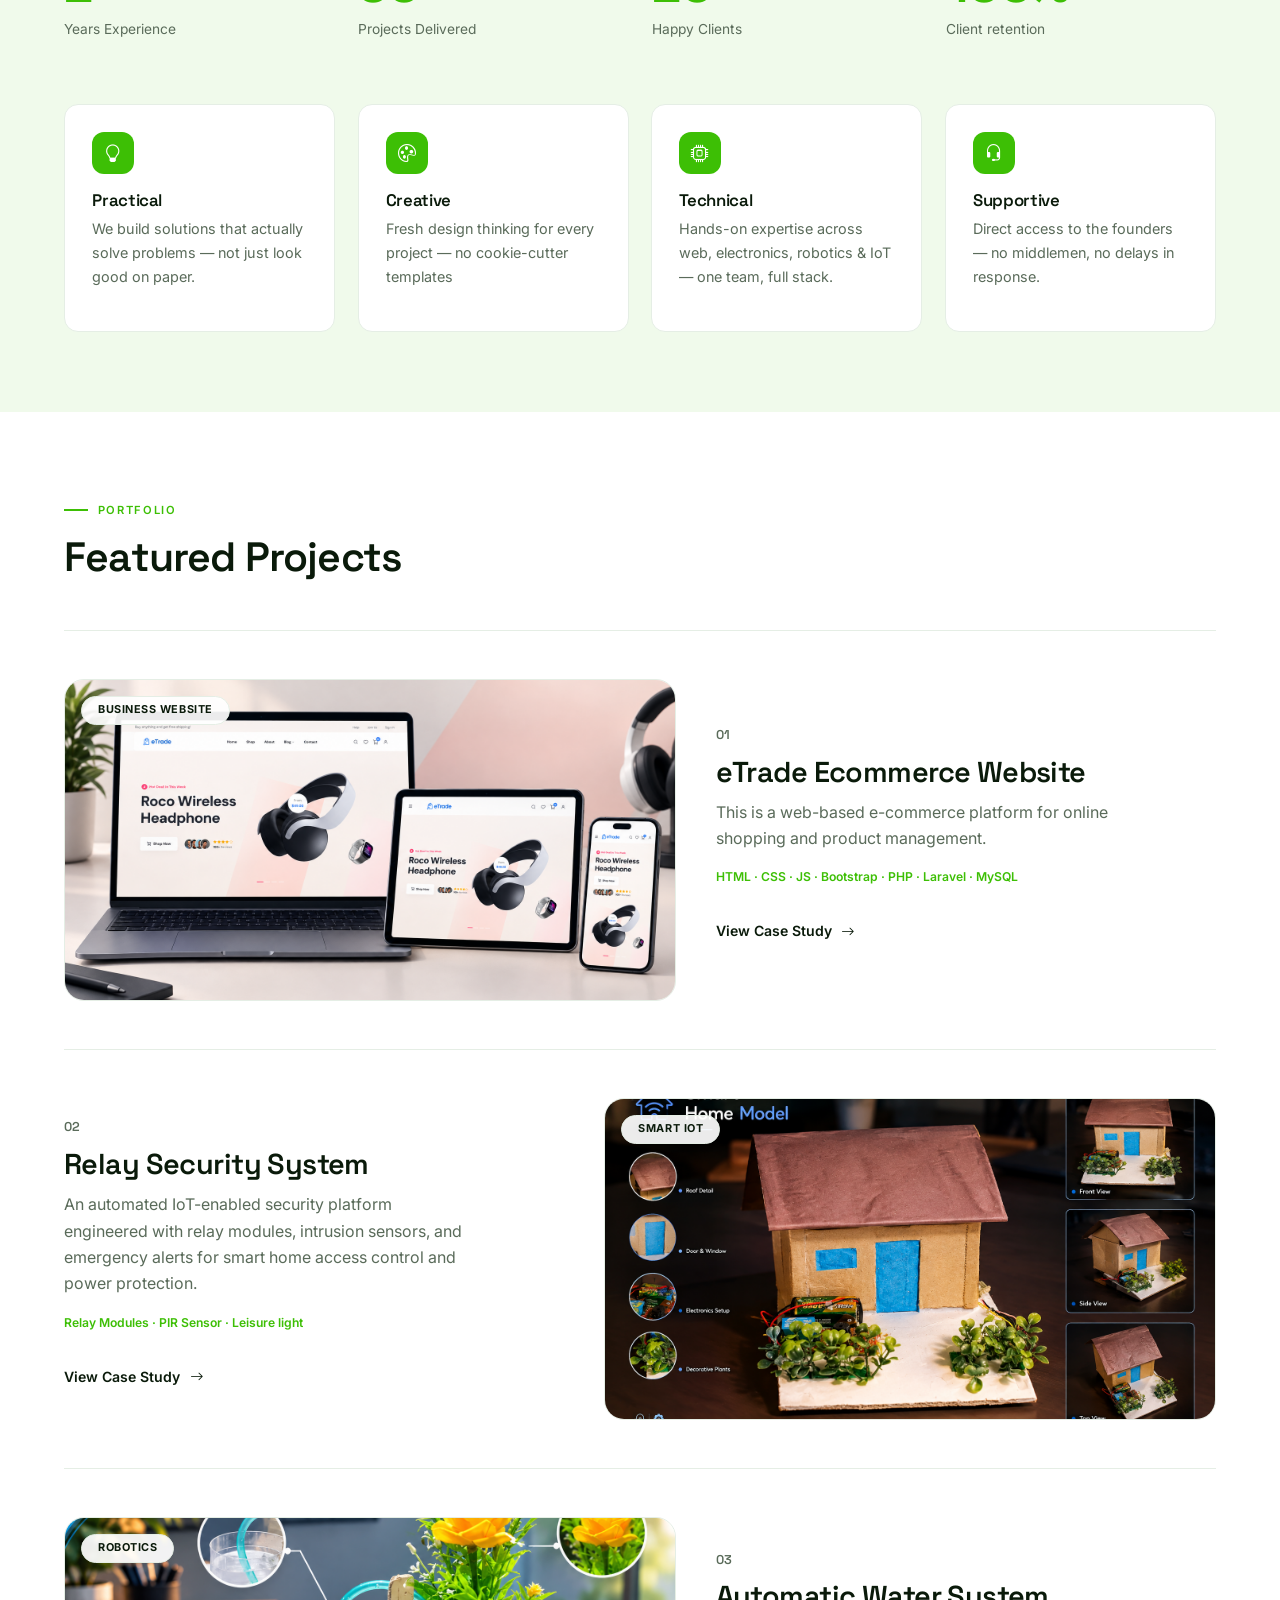
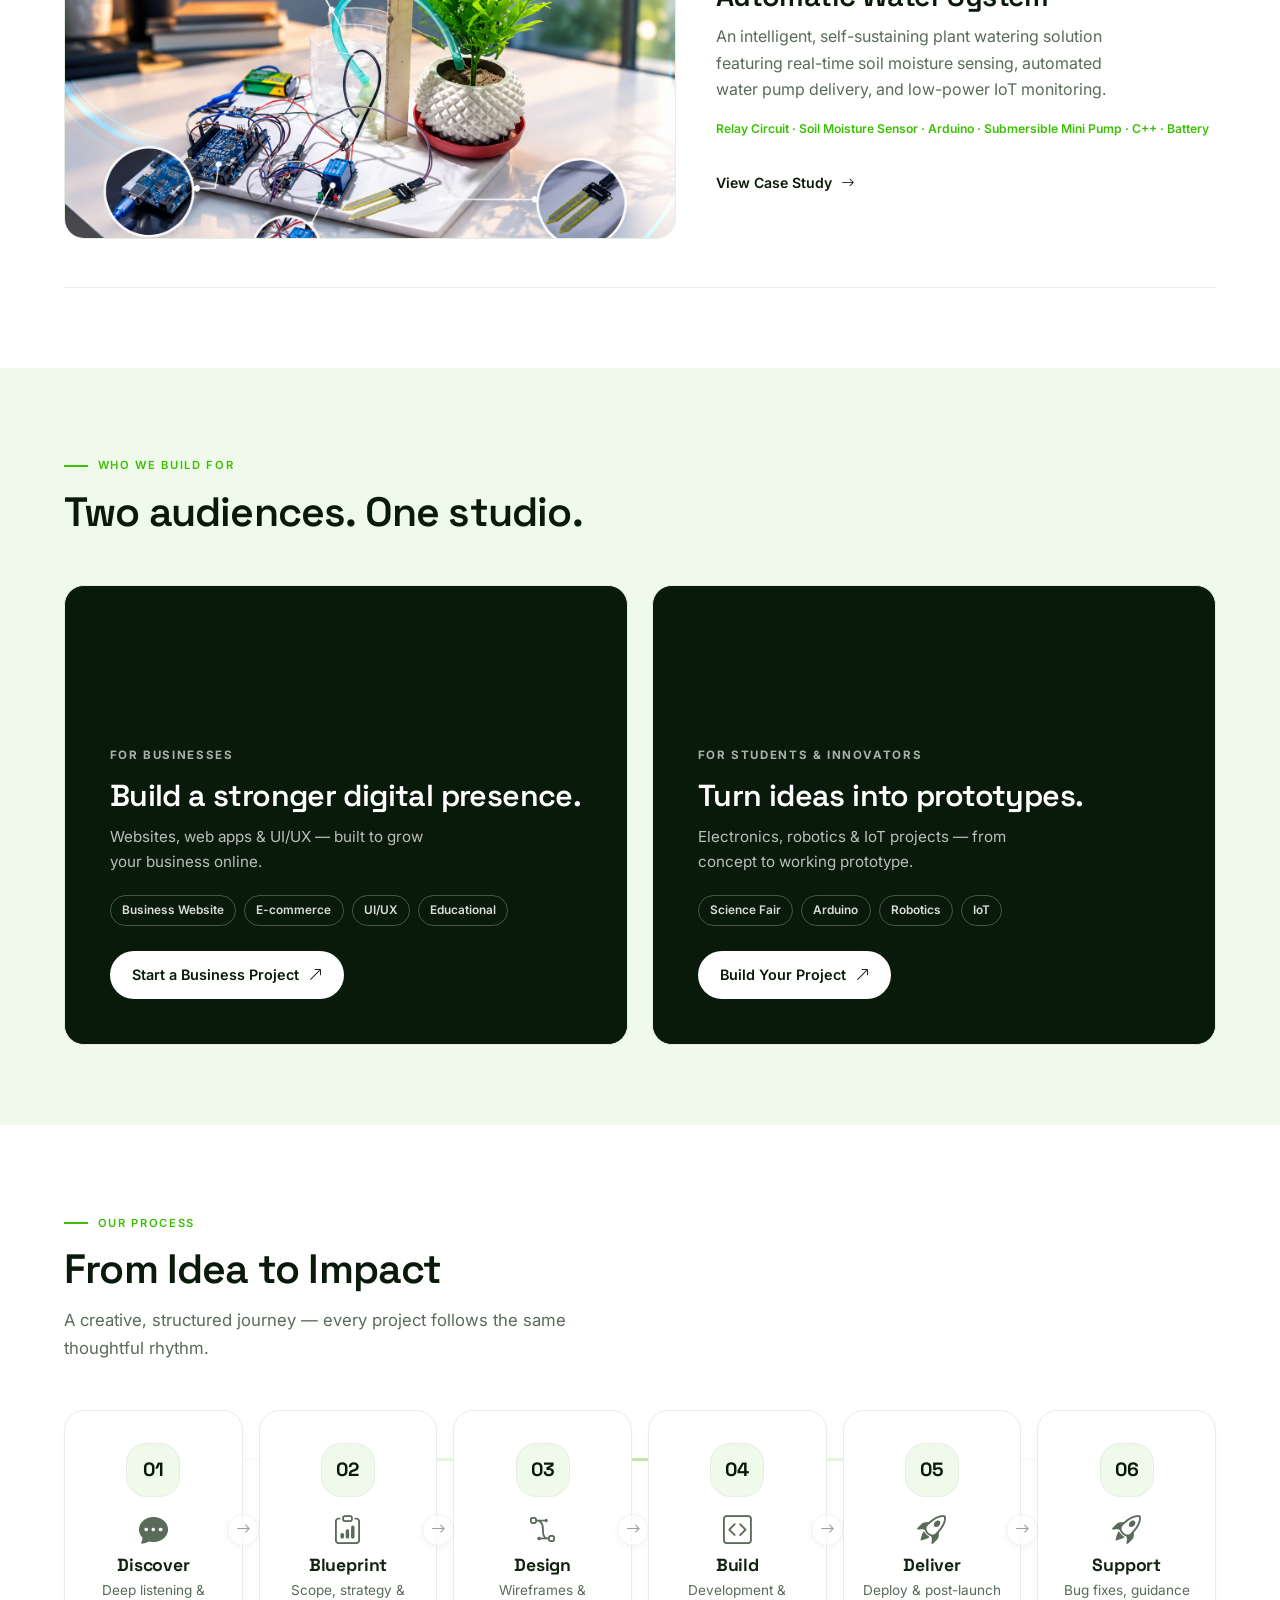
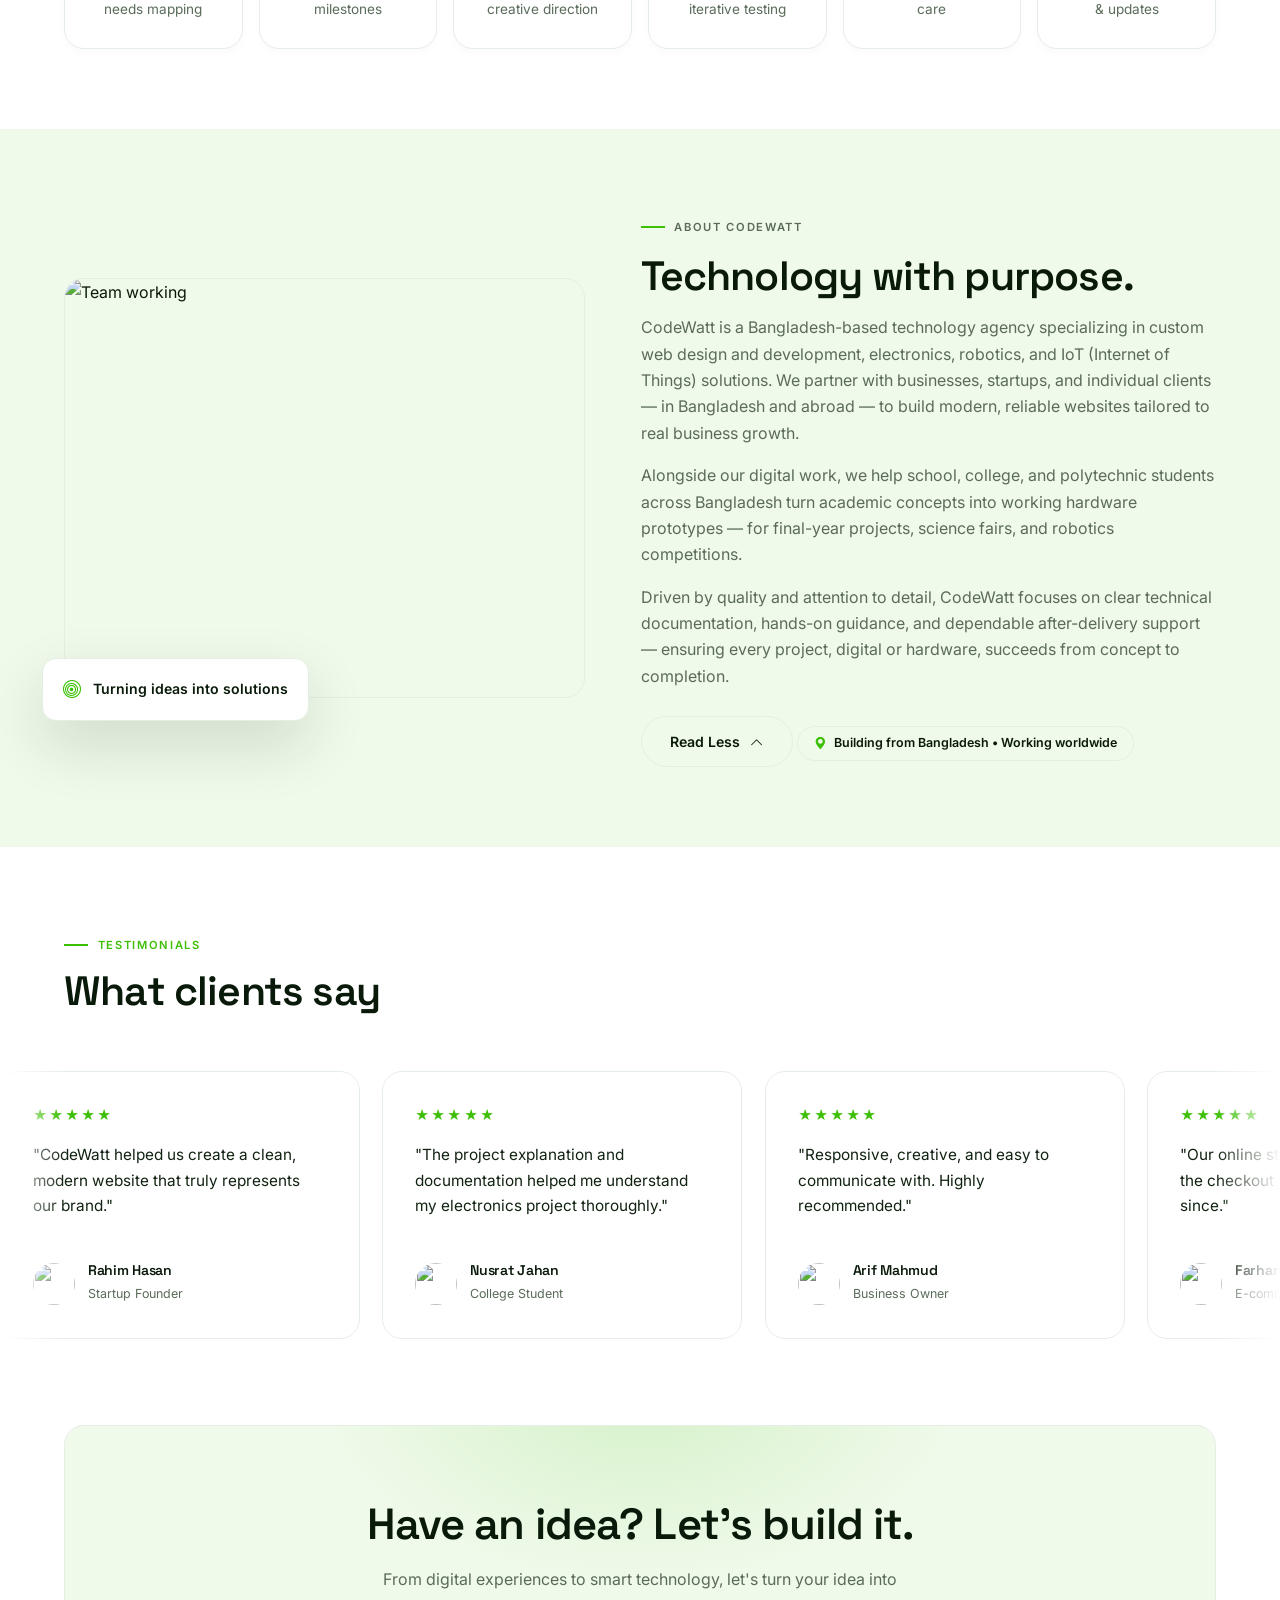
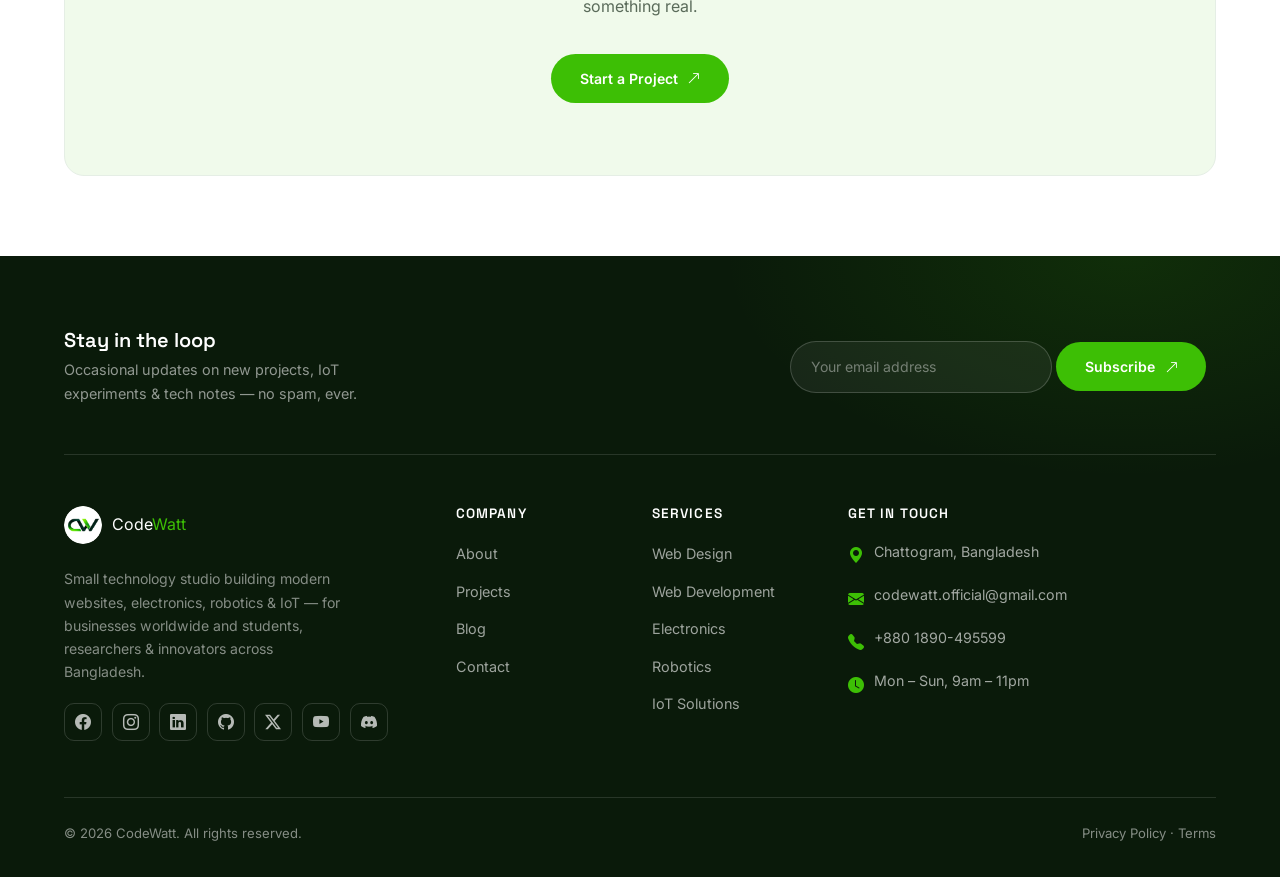
==== commit c236156e: "updated" ====
--- a/index.html
+++ b/index.html
@@ -557,12 +557,16 @@
           <h5>Stay in the loop</h5>
           <p>Occasional updates on new projects, IoT experiments & tech notes — no spam, ever.</p>
         </div>
-        <form class="newsletter-form" name="newsletter" method="POST" data-netlify="true" novalidate>
-  <input type="hidden" name="form-name" value="newsletter" />
-  <input type="email" name="email" placeholder="Your email address" required />
-  <button type="submit" class="btn-cw btn-primary-cw">Subscribe <i class="bi bi-arrow-up-right"></i></button>
-  <div class="newsletter-status mt-2 small"></div>
-</form>
+       <form class="newsletter-form" name="codewatt-newsletter" method="POST" data-netlify="true" novalidate>
+          <input type="hidden" name="form-name" value="codewatt-newsletter" />
+          <div class="newsletter-input-group">
+            <input type="email" name="email" placeholder="Your email address" required />
+            <button type="submit" class="btn-cw btn-primary-cw">
+              Subscribe <i class="bi bi-arrow-up-right"></i>
+            </button>
+          </div>
+          <div class="newsletter-status"></div>
+        </form>
 
       </div>
       <div class="row g-4">
